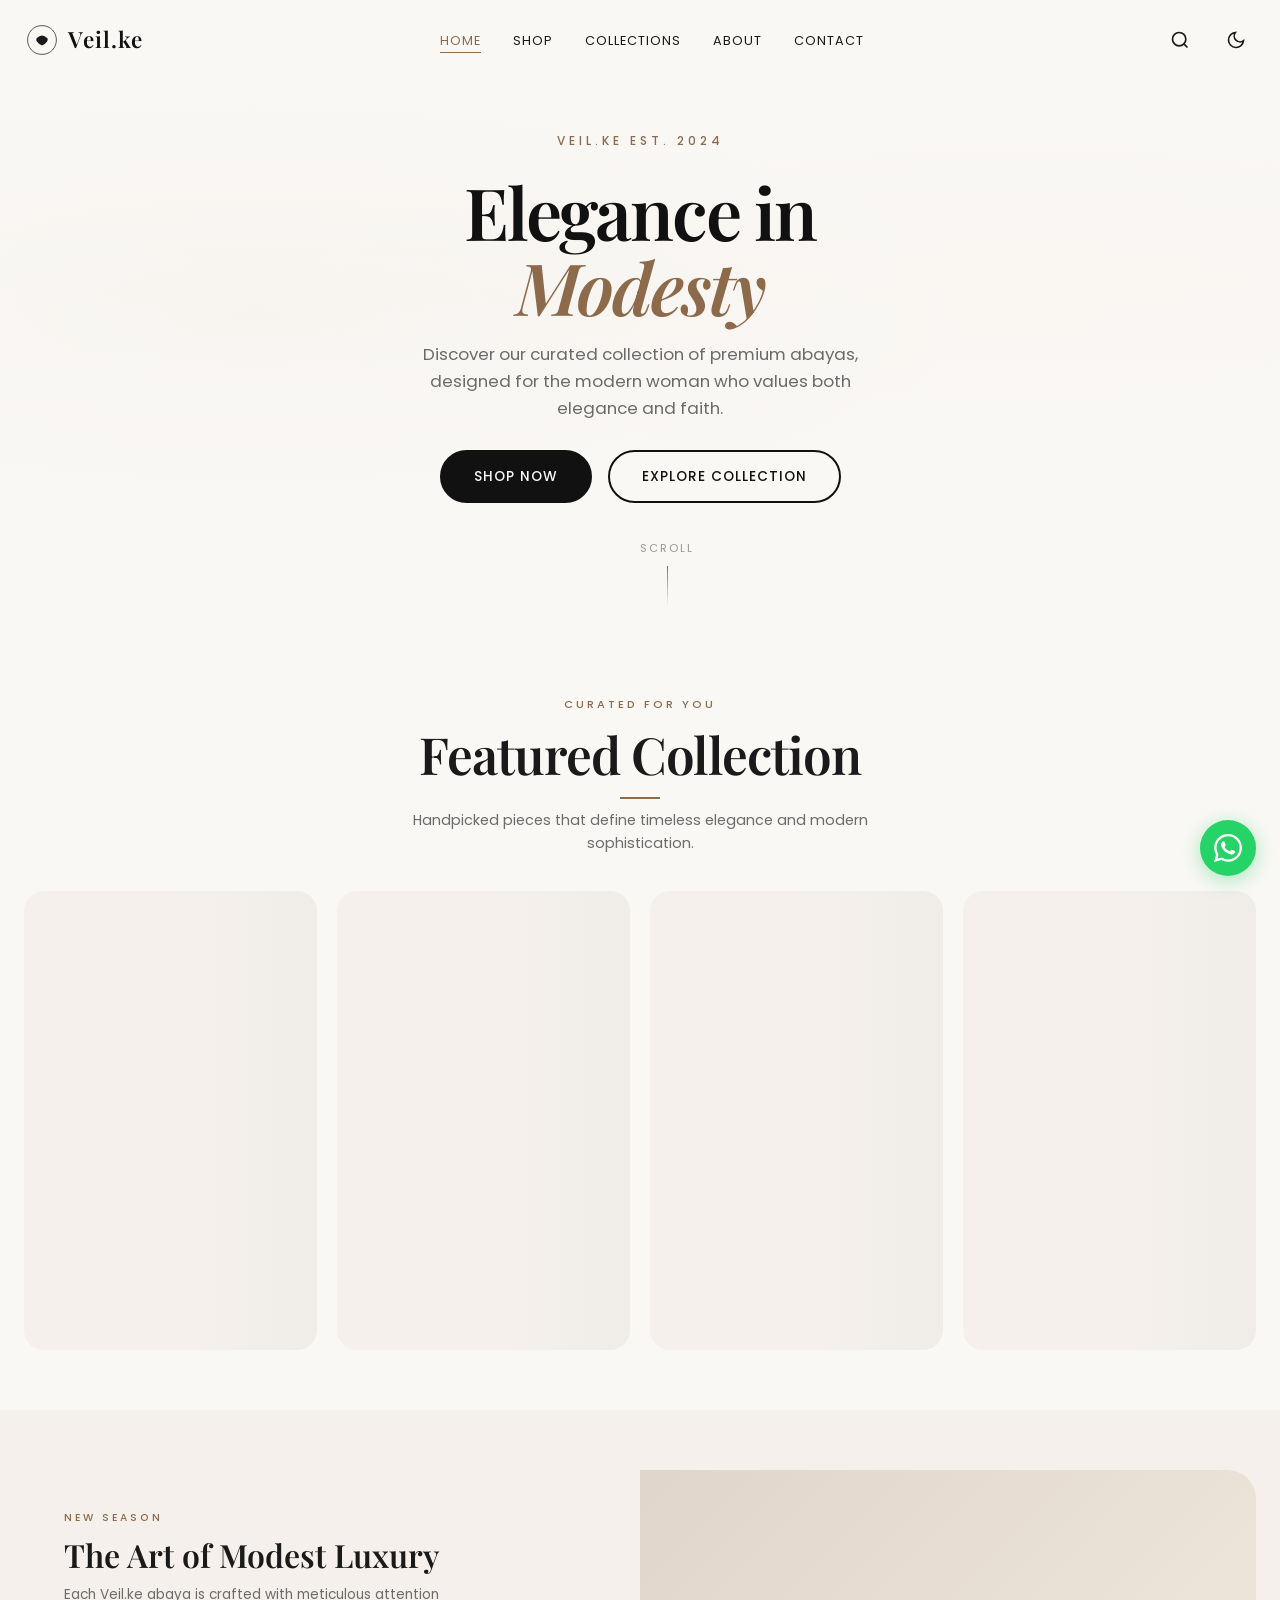
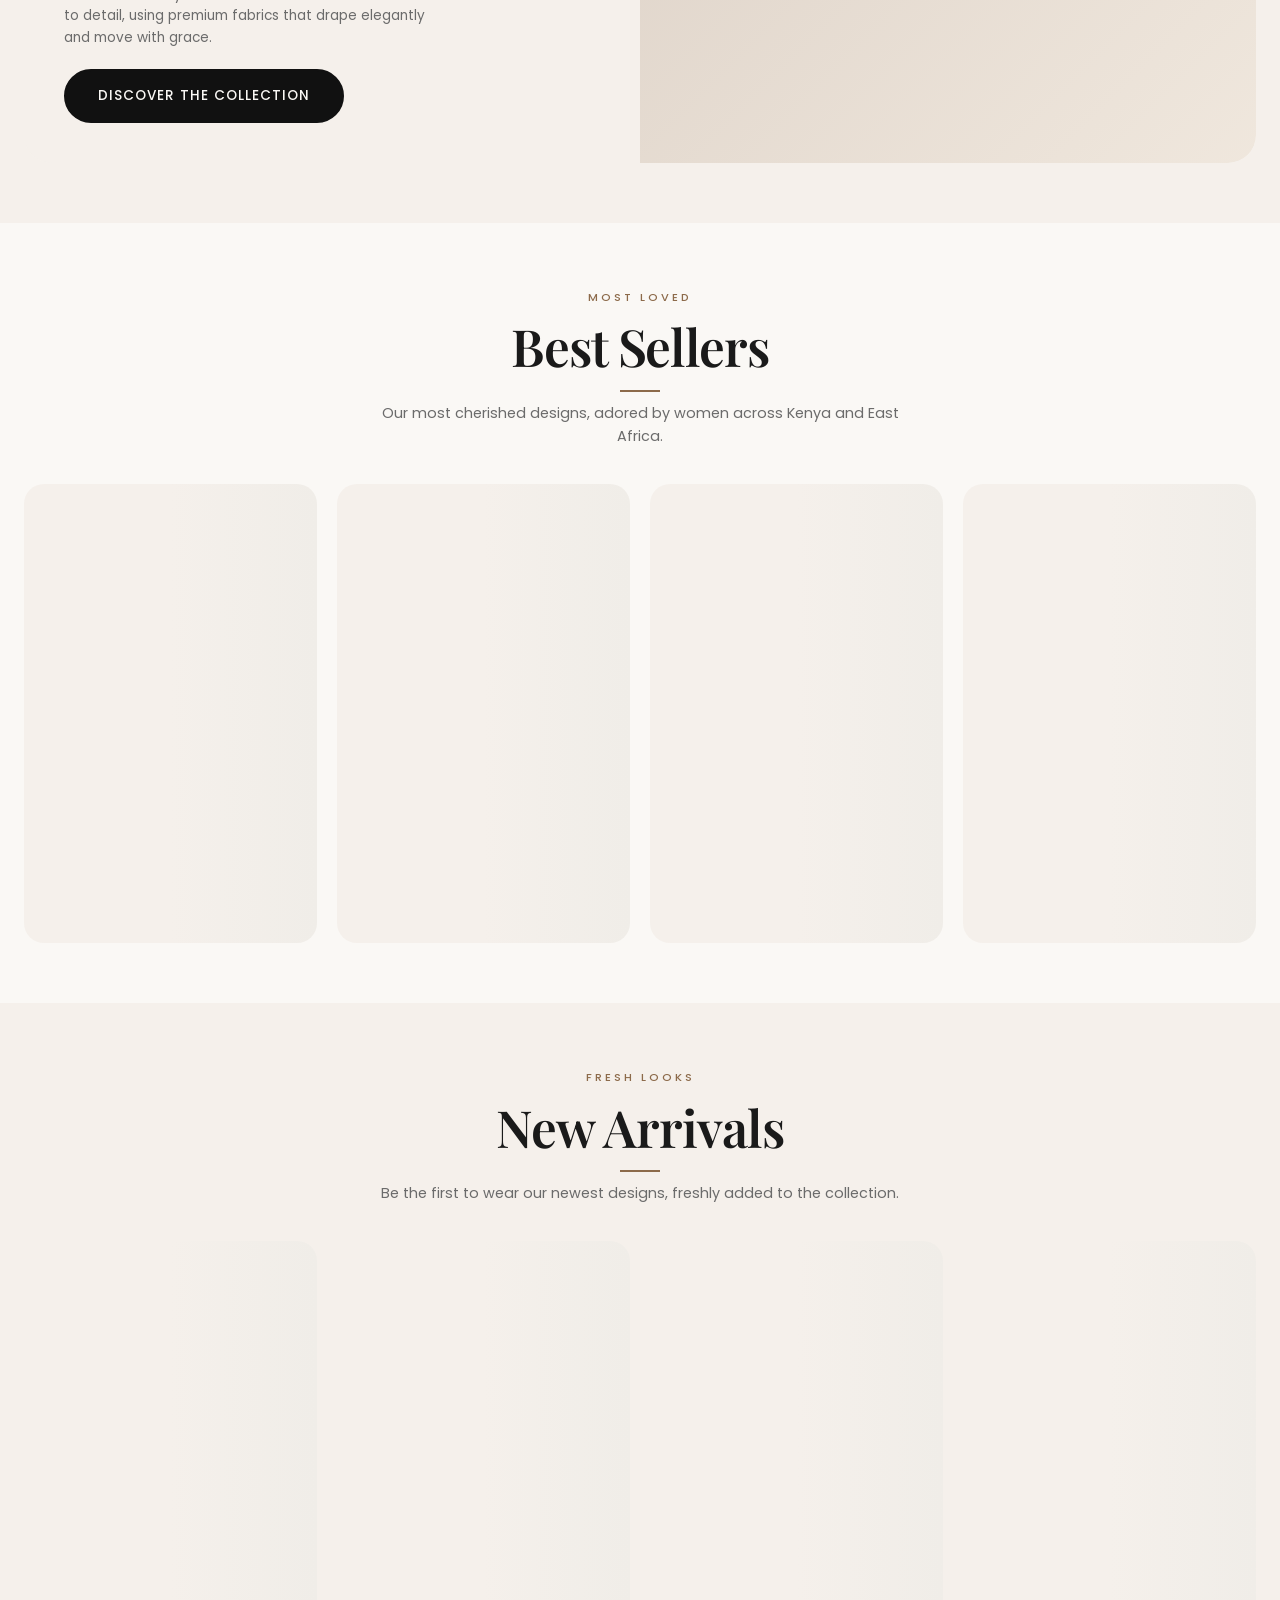
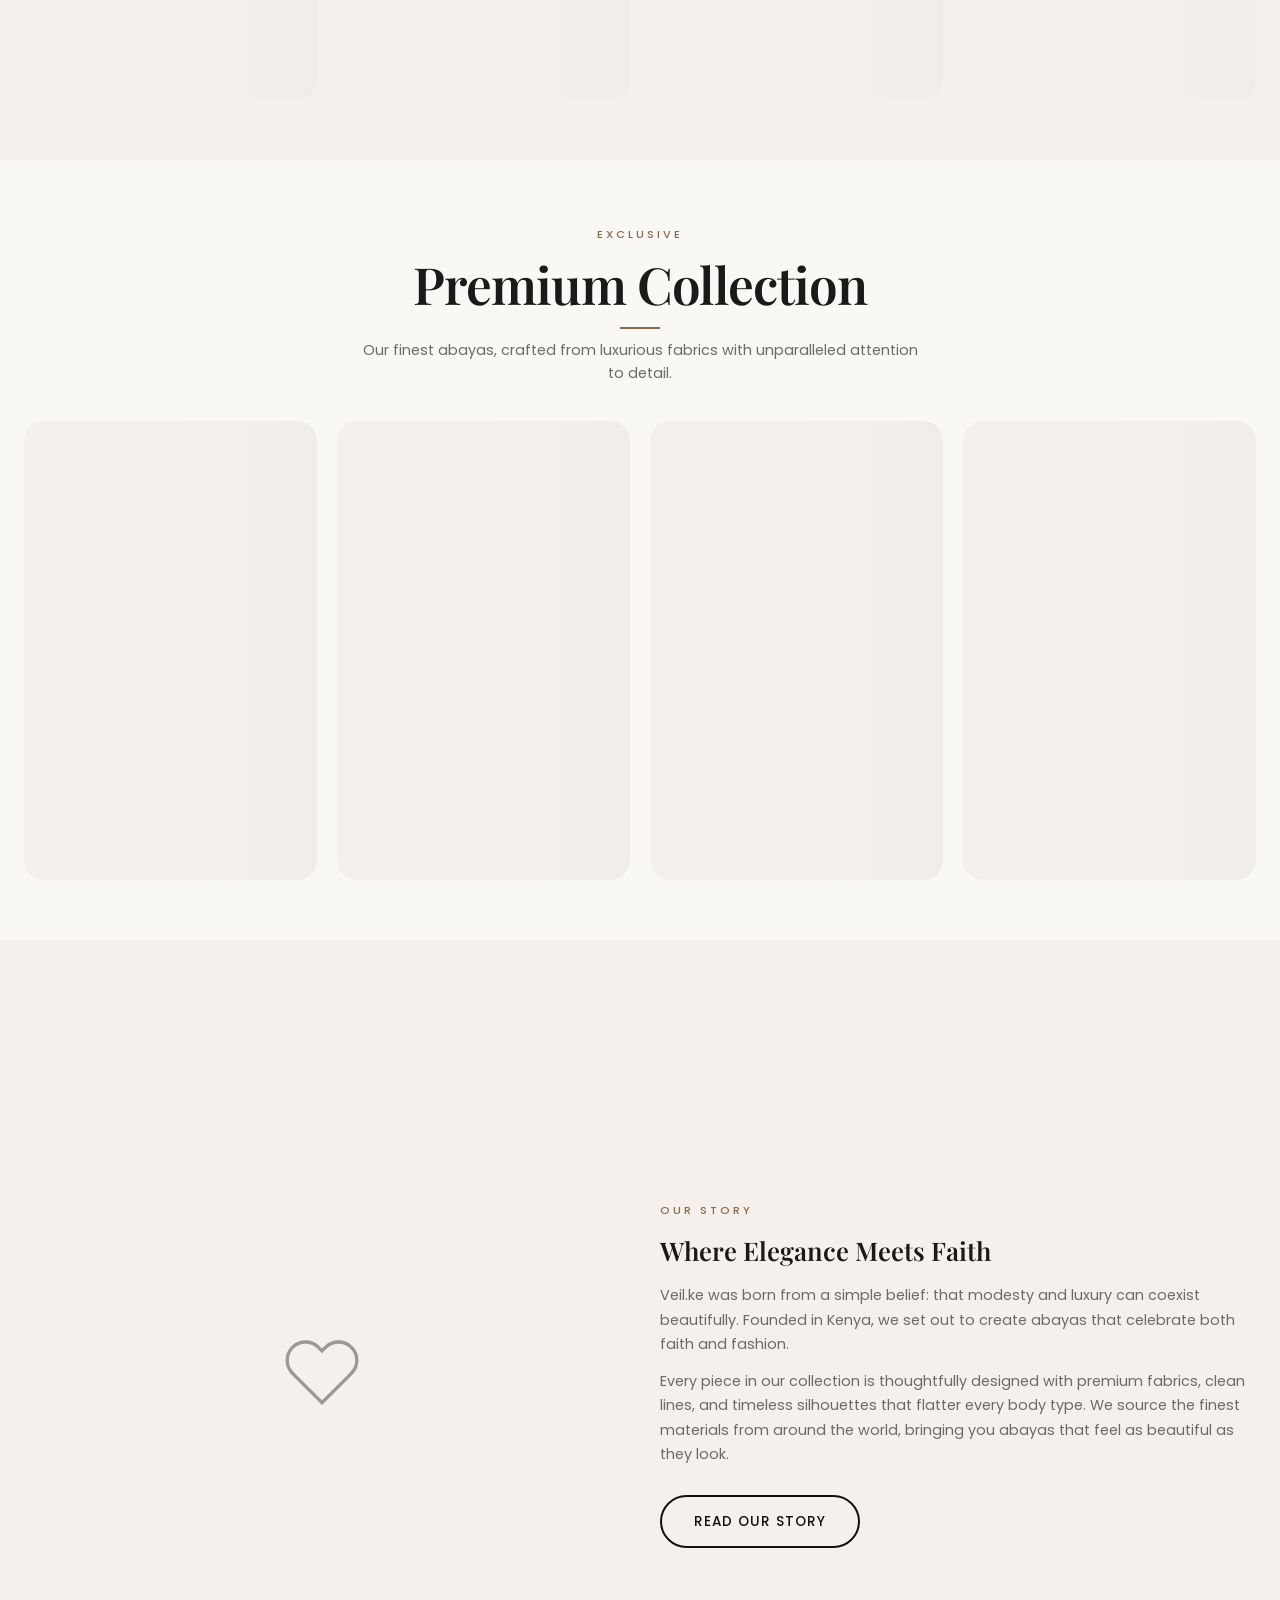
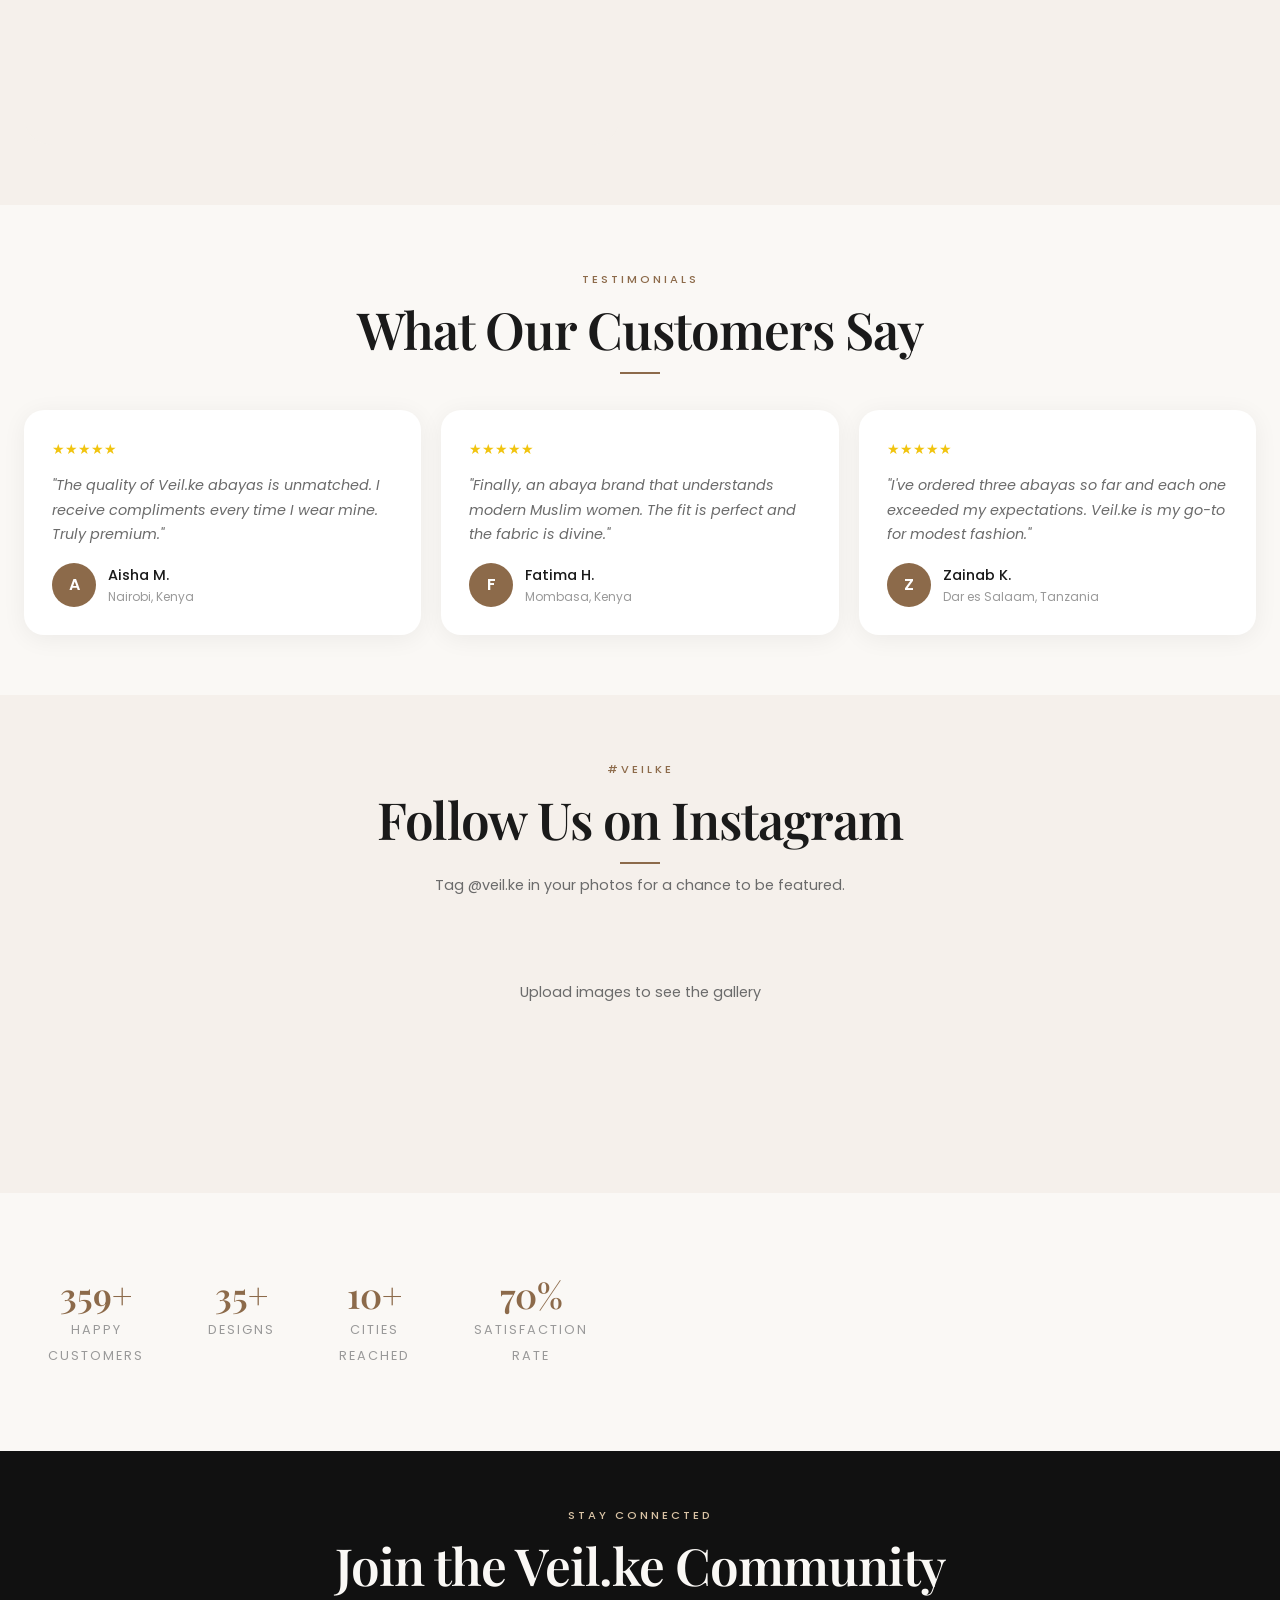
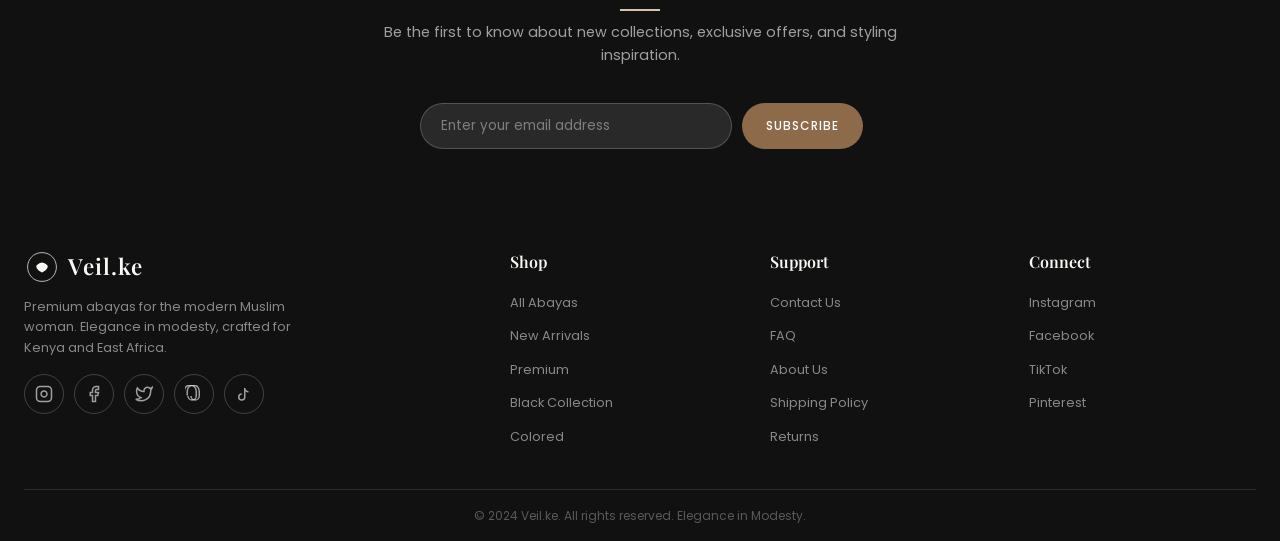
==== index.html @ 2eae3888 "Initial commit: Veil.ke premium abaya e-commerce site" ====
<!DOCTYPE html>
<html lang="en">
<head>
<meta charset="UTF-8">
<meta name="viewport" content="width=device-width, initial-scale=1.0">
<title>Veil.ke – Elegance in Modesty | Premium Abayas Kenya</title>
<meta name="description" content="Discover Veil.ke – luxury abayas crafted for the modern Muslim woman in Kenya and East Africa. Premium quality, elegant modesty.">
<meta name="robots" content="index, follow">
<link rel="canonical" href="https://thekingsmaker.org/veil.ke/">
<link rel="icon" type="image/svg+xml" href="favicon.svg">

<meta property="og:title" content="Veil.ke – Elegance in Modesty">
<meta property="og:description" content="Premium abayas for the modern Muslim woman. Discover luxury modest fashion in Kenya.">
<meta property="og:type" content="website">
<meta property="og:url" content="https://thekingsmaker.org/veil.ke/">
<meta property="og:image" content="https://thekingsmaker.org/veil.ke/assets/banners/og-image.jpg">

<meta name="twitter:card" content="summary_large_image">
<meta name="twitter:title" content="Veil.ke – Elegance in Modesty">
<meta name="twitter:description" content="Premium abayas for the modern Muslim woman in Kenya.">

<link rel="preconnect" href="https://fonts.googleapis.com">
<link rel="preconnect" href="https://fonts.gstatic.com" crossorigin>
<link href="https://fonts.googleapis.com/css2?family=Playfair+Display:ital,wght@0,400;0,600;0,700;1,400;1,600&family=Poppins:wght@300;400;500;600&display=swap" rel="stylesheet">
<link rel="stylesheet" href="css/style.css">
<link rel="stylesheet" href="css/animations.css">
<link rel="stylesheet" href="css/responsive.css">

<script type="application/ld+json">
{
    "@context": "https://schema.org",
    "@type": "Store",
    "name": "Veil.ke",
    "description": "Premium abaya store in Kenya. Elegant, modern modest fashion.",
    "url": "https://thekingsmaker.org/veil.ke/",
    "image": "https://thekingsmaker.org/veil.ke/assets/banners/og-image.jpg",
    "address": {
        "@type": "PostalAddress",
        "addressCountry": "KE"
    }
}
</script>
</head>
<body>

<nav class="navbar" id="navbar" role="navigation" aria-label="Main navigation">
    <div class="container">
        <a href="index.html" class="navbar-brand" aria-label="Veil.ke home">
            <svg width="36" height="36" viewBox="0 0 100 100" fill="none">
                <path d="M50 10 C25 10 10 30 10 50 C10 70 25 90 50 90 C75 90 90 70 90 50 C90 30 75 10 50 10Z" stroke="currentColor" stroke-width="2" fill="none"/>
                <path d="M35 45 Q50 30 65 45 Q70 55 50 65 Q30 55 35 45Z" fill="currentColor"/>
            </svg>
            <span class="navbar-brand-text">Veil.ke</span>
        </a>

        <ul class="nav-links" id="navMenu" role="menubar">
            <li role="none"><a href="index.html" class="nav-link active" role="menuitem">Home</a></li>
            <li role="none"><a href="shop.html" class="nav-link" role="menuitem">Shop</a></li>
            <li role="none"><a href="shop.html" class="nav-link" role="menuitem">Collections</a></li>
            <li role="none"><a href="about.html" class="nav-link" role="menuitem">About</a></li>
            <li role="none"><a href="contact.html" class="nav-link" role="menuitem">Contact</a></li>
        </ul>

        <div class="nav-actions">
            <div class="search-container">
                <button class="search-toggle-btn nav-action-btn" id="searchToggle" aria-label="Toggle search">
                    <svg width="20" height="20" viewBox="0 0 24 24" fill="none" stroke="currentColor" stroke-width="2">
                        <circle cx="11" cy="11" r="8"/><line x1="21" y1="21" x2="16.65" y2="16.65"/>
                    </svg>
                </button>
                <div class="search-input-wrapper" id="searchWrapper">
                    <input type="text" class="search-input" id="searchInput" placeholder="Search abayas..." aria-label="Search products" autocomplete="off">
                    <div class="search-results" id="searchResults" role="listbox"></div>
                </div>
            </div>
            <button class="nav-action-btn" id="darkModeToggle" aria-label="Toggle dark mode" aria-pressed="false">
                <svg width="20" height="20" viewBox="0 0 24 24" fill="none" stroke="currentColor" stroke-width="2">
                    <path d="M21 12.79A9 9 0 1 1 11.21 3 7 7 0 0 0 21 12.79z"/>
                </svg>
            </button>
            <button class="mobile-menu-toggle" id="mobileMenuToggle" aria-label="Toggle menu" aria-expanded="false">
                <span></span><span></span><span></span>
            </button>
        </div>
    </div>
</nav>

<main>
    <section class="hero" aria-label="Hero banner">
        <div class="hero-bg">
            <div class="hero-pattern"></div>
            <div style="position:absolute;inset:0;background:linear-gradient(180deg,transparent 0%,var(--bg) 100%);"></div>
        </div>
        <div class="hero-content">
            <span class="hero-tag">Veil.ke Est. 2024</span>
            <h1 class="hero-title">
                Elegance in<br>
                <span class="highlight">Modesty</span>
            </h1>
            <p class="hero-subtitle">Discover our curated collection of premium abayas, designed for the modern woman who values both elegance and faith.</p>
            <div class="hero-actions">
                <a href="shop.html" class="btn btn-primary">Shop Now</a>
                <a href="shop.html" class="btn btn-outline">Explore Collection</a>
            </div>
        </div>
        <div class="hero-scroll">
            <a href="#featured" aria-label="Scroll to featured collection">
                <span>Scroll</span>
                <div class="scroll-line"></div>
            </a>
        </div>
    </section>

    <section class="section" id="featured" aria-label="Featured collection">
        <div class="container">
            <div class="section-header fade-up">
                <span class="section-tag">Curated for You</span>
                <h2 class="section-title">Featured Collection</h2>
                <div class="section-divider"></div>
                <p class="section-subtitle">Handpicked pieces that define timeless elegance and modern sophistication.</p>
            </div>
            <div class="product-grid count-4 stagger-children" id="featuredProducts">
                <div class="skeleton skeleton-card"><div class="skeleton-image"></div><div class="skeleton-text"></div><div class="skeleton-text short"></div></div>
                <div class="skeleton skeleton-card"><div class="skeleton-image"></div><div class="skeleton-text"></div><div class="skeleton-text short"></div></div>
                <div class="skeleton skeleton-card"><div class="skeleton-image"></div><div class="skeleton-text"></div><div class="skeleton-text short"></div></div>
                <div class="skeleton skeleton-card"><div class="skeleton-image"></div><div class="skeleton-text"></div><div class="skeleton-text short"></div></div>
            </div>
        </div>
    </section>

    <section class="section" style="background:var(--bg-alt)" aria-label="Featured banner">
        <div class="container">
            <div class="featured-banner fade-up">
                <div class="featured-banner-content">
                    <span class="featured-banner-tag">New Season</span>
                    <h2 class="featured-banner-title">The Art of Modest Luxury</h2>
                    <p class="featured-banner-text">Each Veil.ke abaya is crafted with meticulous attention to detail, using premium fabrics that drape elegantly and move with grace.</p>
                    <a href="shop.html" class="btn btn-primary">Discover the Collection</a>
                </div>
                <div class="featured-banner-image" style="background:linear-gradient(135deg,var(--secondary),var(--accent));opacity:0.2;width:50%;height:100%;position:absolute;right:0;top:0;border-radius:0 var(--radius-xl) var(--radius-xl) 0;"></div>
            </div>
        </div>
    </section>

    <section class="section" aria-label="Best sellers">
        <div class="container">
            <div class="section-header fade-up">
                <span class="section-tag">Most Loved</span>
                <h2 class="section-title">Best Sellers</h2>
                <div class="section-divider"></div>
                <p class="section-subtitle">Our most cherished designs, adored by women across Kenya and East Africa.</p>
            </div>
            <div class="product-grid count-4 stagger-children" id="bestSellers">
                <div class="skeleton skeleton-card"><div class="skeleton-image"></div><div class="skeleton-text"></div><div class="skeleton-text short"></div></div>
                <div class="skeleton skeleton-card"><div class="skeleton-image"></div><div class="skeleton-text"></div><div class="skeleton-text short"></div></div>
                <div class="skeleton skeleton-card"><div class="skeleton-image"></div><div class="skeleton-text"></div><div class="skeleton-text short"></div></div>
                <div class="skeleton skeleton-card"><div class="skeleton-image"></div><div class="skeleton-text"></div><div class="skeleton-text short"></div></div>
            </div>
        </div>
    </section>

    <section class="section" style="background:var(--bg-alt)" aria-label="New arrivals">
        <div class="container">
            <div class="section-header fade-up">
                <span class="section-tag">Fresh Looks</span>
                <h2 class="section-title">New Arrivals</h2>
                <div class="section-divider"></div>
                <p class="section-subtitle">Be the first to wear our newest designs, freshly added to the collection.</p>
            </div>
            <div class="product-grid count-4 stagger-children" id="newArrivals">
                <div class="skeleton skeleton-card"><div class="skeleton-image"></div><div class="skeleton-text"></div><div class="skeleton-text short"></div></div>
                <div class="skeleton skeleton-card"><div class="skeleton-image"></div><div class="skeleton-text"></div><div class="skeleton-text short"></div></div>
                <div class="skeleton skeleton-card"><div class="skeleton-image"></div><div class="skeleton-text"></div><div class="skeleton-text short"></div></div>
                <div class="skeleton skeleton-card"><div class="skeleton-image"></div><div class="skeleton-text"></div><div class="skeleton-text short"></div></div>
            </div>
        </div>
    </section>

    <section class="section" aria-label="Premium collection">
        <div class="container">
            <div class="section-header fade-up">
                <span class="section-tag">Exclusive</span>
                <h2 class="section-title">Premium Collection</h2>
                <div class="section-divider"></div>
                <p class="section-subtitle">Our finest abayas, crafted from luxurious fabrics with unparalleled attention to detail.</p>
            </div>
            <div class="product-grid count-4 stagger-children" id="premiumCollection">
                <div class="skeleton skeleton-card"><div class="skeleton-image"></div><div class="skeleton-text"></div><div class="skeleton-text short"></div></div>
                <div class="skeleton skeleton-card"><div class="skeleton-image"></div><div class="skeleton-text"></div><div class="skeleton-text short"></div></div>
                <div class="skeleton skeleton-card"><div class="skeleton-image"></div><div class="skeleton-text"></div><div class="skeleton-text short"></div></div>
                <div class="skeleton skeleton-card"><div class="skeleton-image"></div><div class="skeleton-text"></div><div class="skeleton-text short"></div></div>
            </div>
        </div>
    </section>

    <section class="section" style="background:var(--bg-alt)" aria-label="About Veil.ke">
        <div class="container">
            <div class="about-content">
                <div class="about-image fade-up">
                    <svg width="80" height="80" viewBox="0 0 24 24" fill="none" stroke="currentColor" stroke-width="1">
                        <path d="M20.84 4.61a5.5 5.5 0 0 0-7.78 0L12 5.67l-1.06-1.06a5.5 5.5 0 0 0-7.78 7.78l1.06 1.06L12 21.23l7.78-7.78 1.06-1.06a5.5 5.5 0 0 0 0-7.78z"/>
                    </svg>
                </div>
                <div class="about-text fade-up">
                    <span class="section-tag">Our Story</span>
                    <h2>Where Elegance Meets Faith</h2>
                    <p>Veil.ke was born from a simple belief: that modesty and luxury can coexist beautifully. Founded in Kenya, we set out to create abayas that celebrate both faith and fashion.</p>
                    <p>Every piece in our collection is thoughtfully designed with premium fabrics, clean lines, and timeless silhouettes that flatter every body type. We source the finest materials from around the world, bringing you abayas that feel as beautiful as they look.</p>
                    <a href="about.html" class="btn btn-outline" style="margin-top:16px">Read Our Story</a>
                </div>
            </div>
        </div>
    </section>

    <section class="section" aria-label="Customer reviews">
        <div class="container">
            <div class="section-header fade-up">
                <span class="section-tag">Testimonials</span>
                <h2 class="section-title">What Our Customers Say</h2>
                <div class="section-divider"></div>
            </div>
            <div class="testimonials-grid stagger-children">
                <div class="testimonial-card">
                    <div class="testimonial-stars">★★★★★</div>
                    <p class="testimonial-text">"The quality of Veil.ke abayas is unmatched. I receive compliments every time I wear mine. Truly premium."</p>
                    <div class="testimonial-author">
                        <div class="testimonial-avatar">A</div>
                        <div>
                            <div class="testimonial-name">Aisha M.</div>
                            <div class="testimonial-role">Nairobi, Kenya</div>
                        </div>
                    </div>
                </div>
                <div class="testimonial-card">
                    <div class="testimonial-stars">★★★★★</div>
                    <p class="testimonial-text">"Finally, an abaya brand that understands modern Muslim women. The fit is perfect and the fabric is divine."</p>
                    <div class="testimonial-author">
                        <div class="testimonial-avatar">F</div>
                        <div>
                            <div class="testimonial-name">Fatima H.</div>
                            <div class="testimonial-role">Mombasa, Kenya</div>
                        </div>
                    </div>
                </div>
                <div class="testimonial-card">
                    <div class="testimonial-stars">★★★★★</div>
                    <p class="testimonial-text">"I've ordered three abayas so far and each one exceeded my expectations. Veil.ke is my go-to for modest fashion."</p>
                    <div class="testimonial-author">
                        <div class="testimonial-avatar">Z</div>
                        <div>
                            <div class="testimonial-name">Zainab K.</div>
                            <div class="testimonial-role">Dar es Salaam, Tanzania</div>
                        </div>
                    </div>
                </div>
            </div>
        </div>
    </section>

    <section class="section" style="background:var(--bg-alt)" aria-label="Instagram gallery">
        <div class="container">
            <div class="section-header fade-up">
                <span class="section-tag">#VeilKe</span>
                <h2 class="section-title">Follow Us on Instagram</h2>
                <div class="section-divider"></div>
                <p class="section-subtitle">Tag @veil.ke in your photos for a chance to be featured.</p>
            </div>
            <div class="gallery-grid fade-up" id="galleryGrid">
                <div class="skeleton" style="grid-column:span 2;grid-row:span 2;height:100%;min-height:200px"></div>
                <div class="skeleton" style="height:100%;min-height:200px"></div>
                <div class="skeleton" style="height:100%;min-height:200px"></div>
                <div class="skeleton" style="grid-row:span 2;height:100%;min-height:200px"></div>
                <div class="skeleton" style="height:100%;min-height:200px"></div>
                <div class="skeleton" style="grid-column:span 2;height:100%;min-height:200px"></div>
            </div>
        </div>
    </section>

    <section class="section counters-grid" style="padding:60px 0;background:var(--bg)" aria-label="Brand statistics">
        <div class="container counters-grid">
            <div class="counter-item fade-up">
                <span class="counter-number count-up" data-target="500" data-suffix="+">0</span>
                <span class="counter-label">Happy Customers</span>
            </div>
            <div class="counter-item fade-up">
                <span class="counter-number count-up" data-target="50" data-suffix="+">0</span>
                <span class="counter-label">Designs</span>
            </div>
            <div class="counter-item fade-up">
                <span class="counter-number count-up" data-target="15" data-suffix="+">0</span>
                <span class="counter-label">Cities Reached</span>
            </div>
            <div class="counter-item fade-up">
                <span class="counter-number count-up" data-target="98" data-suffix="%">0</span>
                <span class="counter-label">Satisfaction Rate</span>
            </div>
        </div>
    </section>

    <section class="newsletter-section" aria-label="Newsletter signup">
        <div class="container">
            <div class="section-header fade-up">
                <span class="section-tag" style="color:var(--accent)">Stay Connected</span>
                <h2 class="section-title">Join the Veil.ke Community</h2>
                <div class="section-divider" style="background:var(--accent)"></div>
                <p class="section-subtitle">Be the first to know about new collections, exclusive offers, and styling inspiration.</p>
            </div>
            <form class="newsletter-form fade-up" id="newsletterForm" novalidate>
                <input type="email" placeholder="Enter your email address" aria-label="Email address" required>
                <button type="submit">Subscribe</button>
            </form>
        </div>
    </section>
</main>

<footer class="footer" role="contentinfo">
    <div class="container">
        <div class="footer-grid">
            <div>
                <a href="index.html" class="navbar-brand" aria-label="Veil.ke home">
                    <svg width="36" height="36" viewBox="0 0 100 100" fill="none">
                        <path d="M50 10 C25 10 10 30 10 50 C10 70 25 90 50 90 C75 90 90 70 90 50 C90 30 75 10 50 10Z" stroke="currentColor" stroke-width="2" fill="none"/>
                        <path d="M35 45 Q50 30 65 45 Q70 55 50 65 Q30 55 35 45Z" fill="currentColor"/>
                    </svg>
                    <span class="navbar-brand-text" style="color:var(--bg)">Veil.ke</span>
                </a>
                <p class="footer-brand-description">Premium abayas for the modern Muslim woman. Elegance in modesty, crafted for Kenya and East Africa.</p>
                <div class="footer-social">
                    <a href="https://www.instagram.com/Veil.ke" target="_blank" rel="noopener noreferrer" aria-label="Instagram">
                        <svg width="18" height="18" viewBox="0 0 24 24" fill="none" stroke="currentColor" stroke-width="2"><rect x="2" y="2" width="20" height="20" rx="5" ry="5"/><path d="M16 11.37A4 4 0 1 1 12.63 8 4 4 0 0 1 16 11.37z"/><line x1="17.5" y1="6.5" x2="17.51" y2="6.5"/></svg>
                    </a>
                    <a href="https://facebook.com/veil.ke" target="_blank" rel="noopener noreferrer" aria-label="Facebook">
                        <svg width="18" height="18" viewBox="0 0 24 24" fill="none" stroke="currentColor" stroke-width="2"><path d="M18 2h-3a5 5 0 0 0-5 5v3H7v4h3v8h4v-8h3l1-4h-4V7a1 1 0 0 1 1-1h3z"/></svg>
                    </a>
                    <a href="https://twitter.com/veil.ke" target="_blank" rel="noopener noreferrer" aria-label="Twitter">
                        <svg width="18" height="18" viewBox="0 0 24 24" fill="none" stroke="currentColor" stroke-width="2"><path d="M23 3a10.9 10.9 0 0 1-3.14 1.53 4.48 4.48 0 0 0-7.86 3v1A10.66 10.66 0 0 1 3 4s-4 9 5 13a11.64 11.64 0 0 1-7 2c9 5 20 0 20-11.5a4.5 4.5 0 0 0-.08-.83A7.72 7.72 0 0 0 23 3z"/></svg>
                    </a>
                    <a href="https://pinterest.com/veil.ke" target="_blank" rel="noopener noreferrer" aria-label="Pinterest">
                        <svg width="18" height="18" viewBox="0 0 24 24" fill="none" stroke="currentColor" stroke-width="2"><path d="M8 14.5A5.5 5.5 0 0 0 13.5 20a5.5 5.5 0 0 0 5.5-5.5V8a8 8 0 0 0-16 0v6"/><path d="M4 14.5A5.5 5.5 0 0 0 9.5 20a5.5 5.5 0 0 0 5.5-5.5V8a8 8 0 0 0-16 0v6"/></svg>
                    </a>
                    <a href="https://www.tiktok.com/@veil.ke" target="_blank" rel="noopener noreferrer" aria-label="TikTok">
                        <svg width="18" height="18" viewBox="0 0 24 24" fill="none" stroke="currentColor" stroke-width="2"><path d="M9 12a4 4 0 1 0 4 4V4a5 5 0 0 0 5 5"/></svg>
                    </a>
                </div>
            </div>
            <div>
                <h4 class="footer-heading">Shop</h4>
                <ul class="footer-links">
                    <li><a href="shop.html">All Abayas</a></li>
                    <li><a href="shop.html?category=new">New Arrivals</a></li>
                    <li><a href="shop.html?category=premium">Premium</a></li>
                    <li><a href="shop.html?category=black">Black Collection</a></li>
                    <li><a href="shop.html?category=colored">Colored</a></li>
                </ul>
            </div>
            <div>
                <h4 class="footer-heading">Support</h4>
                <ul class="footer-links">
                    <li><a href="contact.html">Contact Us</a></li>
                    <li><a href="faq.html">FAQ</a></li>
                    <li><a href="about.html">About Us</a></li>
                    <li><a href="#">Shipping Policy</a></li>
                    <li><a href="#">Returns</a></li>
                </ul>
            </div>
            <div>
                <h4 class="footer-heading">Connect</h4>
                <ul class="footer-links">
                    <li><a href="https://www.instagram.com/Veil.ke" target="_blank" rel="noopener noreferrer">Instagram</a></li>
                    <li><a href="https://facebook.com/veil.ke" target="_blank" rel="noopener noreferrer">Facebook</a></li>
                    <li><a href="https://www.tiktok.com/@veil.ke" target="_blank" rel="noopener noreferrer">TikTok</a></li>
                    <li><a href="https://pinterest.com/veil.ke" target="_blank" rel="noopener noreferrer">Pinterest</a></li>
                </ul>
            </div>
        </div>
        <div class="footer-bottom">
            <p>&copy; 2024 Veil.ke. All rights reserved. Elegance in Modesty.</p>
        </div>
    </div>
</footer>

<button class="scroll-to-top" id="scrollToTop" aria-label="Scroll to top">
    <svg class="scroll-progress-ring" width="48" height="48" viewBox="0 0 48 48">
        <circle cx="24" cy="24" r="18" stroke-dasharray="113.1" stroke-dashoffset="0"/>
    </svg>
    <svg width="20" height="20" viewBox="0 0 24 24" fill="none" stroke="currentColor" stroke-width="2">
        <polyline points="18 15 12 9 6 15"/>
    </svg>
</button>

<button class="whatsapp-btn" id="whatsappBtn" aria-label="Order via WhatsApp">
    <svg width="28" height="28" viewBox="0 0 24 24" fill="currentColor">
        <path d="M17.472 14.382c-.297-.149-1.758-.867-2.03-.967-.273-.099-.471-.148-.67.15-.197.297-.767.966-.94 1.164-.173.199-.347.223-.644.075-.297-.15-1.255-.463-2.39-1.475-.883-.788-1.48-1.761-1.653-2.059-.173-.297-.018-.458.13-.606.134-.133.298-.347.446-.52.149-.174.198-.298.298-.497.099-.198.05-.371-.025-.52-.075-.149-.669-1.612-.916-2.207-.242-.579-.487-.5-.669-.51-.173-.008-.371-.01-.57-.01-.198 0-.52.074-.792.372-.272.297-1.04 1.016-1.04 2.479 0 1.462 1.065 2.875 1.213 3.074.149.198 2.096 3.2 5.077 4.487.709.306 1.262.489 1.694.625.712.227 1.36.195 1.871.118.571-.085 1.758-.719 2.006-1.413.248-.694.248-1.289.173-1.413-.074-.124-.272-.198-.57-.347m-5.421 7.403h-.004a9.87 9.87 0 01-5.031-1.378l-.361-.214-3.741.982.998-3.648-.235-.374a9.86 9.86 0 01-1.51-5.26c.001-5.45 4.436-9.884 9.888-9.884 2.64 0 5.122 1.03 6.988 2.898a9.825 9.825 0 012.893 6.994c-.003 5.45-4.437 9.884-9.885 9.884m8.413-18.297A11.815 11.815 0 0012.05 0C5.495 0 .16 5.335.157 11.892c0 2.096.547 4.142 1.588 5.945L.057 24l6.305-1.654a11.882 11.882 0 005.683 1.448h.005c6.554 0 11.89-5.335 11.893-11.893a11.821 11.821 0 00-3.48-8.413z"/>
    </svg>
</button>

<div class="quick-view-overlay" id="quickViewOverlay"></div>
<div class="quick-view-modal" id="quickViewModal" role="dialog" aria-label="Product quick view"></div>
<div class="search-overlay" id="searchOverlay"></div>

<script src="js/config.js"></script>
<script src="js/github.js"></script>
<script src="js/products.js"></script>
<script src="js/search.js"></script>
<script src="js/gallery.js"></script>
<script src="js/app.js"></script>
</body>
</html>
---- css/style.css ----
:root {
    --primary: #111111;
    --secondary: #8C6A4A;
    --accent: #D9C3A5;
    --bg: #FAF8F5;
    --bg-alt: #F5F0EB;
    --card-bg: #FFFFFF;
    --text: #1A1A1A;
    --text-light: #6B6B6B;
    --text-muted: #999999;
    --border: #E8E3DE;
    --border-light: #F0EDE8;
    --shadow: 0 4px 24px rgba(0,0,0,0.06);
    --shadow-lg: 0 12px 48px rgba(0,0,0,0.1);
    --shadow-xl: 0 24px 80px rgba(0,0,0,0.12);
    --radius: 12px;
    --radius-lg: 20px;
    --radius-xl: 28px;
    --font-display: 'Playfair Display', Georgia, serif;
    --font-body: 'Poppins', -apple-system, BlinkMacSystemFont, sans-serif;
    --transition: 0.3s cubic-bezier(0.25, 0.46, 0.45, 0.94);
    --transition-slow: 0.6s cubic-bezier(0.25, 0.46, 0.45, 0.94);
    --container: 1280px;
    --header-height: 80px;
    --z-nav: 1000;
    --z-overlay: 1100;
    --z-modal: 1200;
    --z-loader: 9999;
}

[data-theme="dark"] {
    --primary: #F5F0EB;
    --secondary: #D9C3A5;
    --accent: #8C6A4A;
    --bg: #0F0F0F;
    --bg-alt: #1A1A1A;
    --card-bg: #1E1E1E;
    --text: #F0EDE8;
    --text-light: #A8A29E;
    --text-muted: #6B6B6B;
    --border: #2A2A2A;
    --border-light: #222222;
    --shadow: 0 4px 24px rgba(0,0,0,0.3);
    --shadow-lg: 0 12px 48px rgba(0,0,0,0.4);
    --shadow-xl: 0 24px 80px rgba(0,0,0,0.5);
}

*, *::before, *::after {
    margin: 0;
    padding: 0;
    box-sizing: border-box;
}

html {
    scroll-behavior: smooth;
    -webkit-text-size-adjust: 100%;
}

body {
    font-family: var(--font-body);
    background: var(--bg);
    color: var(--text);
    line-height: 1.6;
    overflow-x: hidden;
    -webkit-font-smoothing: antialiased;
    -moz-osx-font-smoothing: grayscale;
    transition: background 0.3s ease, color 0.3s ease;
}

img {
    max-width: 100%;
    height: auto;
    display: block;
}

a {
    color: inherit;
    text-decoration: none;
}

button {
    cursor: pointer;
    border: none;
    background: none;
    font-family: inherit;
    font-size: inherit;
    color: inherit;
}

input, textarea {
    font-family: inherit;
    font-size: inherit;
    color: inherit;
}

ul { list-style: none; }

.container {
    max-width: var(--container);
    margin: 0 auto;
    padding: 0 24px;
}

.container-wide {
    max-width: 1440px;
    margin: 0 auto;
    padding: 0 24px;
}

.section {
    padding: 60px 0;
}

.section-header {
    text-align: center;
    margin-bottom: 36px;
}

.section-tag {
    display: inline-block;
    font-family: var(--font-body);
    font-size: 0.7rem;
    font-weight: 500;
    letter-spacing: 3px;
    text-transform: uppercase;
    color: var(--secondary);
    margin-bottom: 10px;
}

.section-title {
    font-family: var(--font-display);
    font-size: clamp(2rem, 4vw, 3.2rem);
    font-weight: 600;
    color: var(--text);
    line-height: 1.2;
    letter-spacing: -0.02em;
}

.section-subtitle {
    font-size: 0.9rem;
    color: var(--text-light);
    max-width: 560px;
    margin: 10px auto 0;
    line-height: 1.6;
}

.section-divider {
    width: 40px;
    height: 2px;
    background: var(--secondary);
    margin: 12px auto 0;
}

.btn {
    display: inline-flex;
    align-items: center;
    gap: 10px;
    padding: 14px 32px;
    font-family: var(--font-body);
    font-size: 0.85rem;
    font-weight: 500;
    letter-spacing: 1px;
    text-transform: uppercase;
    border-radius: 50px;
    transition: var(--transition);
    position: relative;
    overflow: hidden;
}

.btn::after {
    content: '';
    position: absolute;
    inset: 0;
    background: rgba(255,255,255,0.15);
    transform: translateX(-100%);
    transition: transform 0.4s;
}

.btn:hover::after {
    transform: translateX(0);
}

.btn-primary {
    background: var(--primary);
    color: var(--bg);
    border: 2px solid var(--primary);
}

.btn-primary:hover {
    background: var(--secondary);
    border-color: var(--secondary);
    transform: translateY(-2px);
    box-shadow: 0 8px 24px rgba(140,106,74,0.3);
}

.btn-primary:active {
    transform: translateY(0) scale(0.98);
}

.btn-outline {
    background: transparent;
    color: var(--primary);
    border: 2px solid var(--primary);
}

.btn-outline:hover {
    background: var(--primary);
    color: var(--bg);
    transform: translateY(-2px);
}

.btn-outline:active {
    transform: translateY(0) scale(0.98);
}

.btn-secondary {
    background: var(--secondary);
    color: #fff;
    border: 2px solid var(--secondary);
}

.btn-secondary:hover {
    background: transparent;
    color: var(--secondary);
    transform: translateY(-2px);
}

.btn-secondary:active {
    transform: translateY(0) scale(0.98);
}

.wishlist-toggle-btn.active svg {
    fill: currentColor;
}

.wishlist-toggle-btn.active {
    color: #e74c3c;
}

.share-btn {
    cursor: pointer;
}

/* Loading Screen */
.loader {
    position: fixed;
    inset: 0;
    background: var(--bg);
    display: flex;
    align-items: center;
    justify-content: center;
    z-index: var(--z-loader);
    transition: opacity 0.5s ease, visibility 0.5s ease;
}

.loader-hidden {
    opacity: 0;
    visibility: hidden;
}

.loader-content {
    text-align: center;
}

.loader-logo {
    margin-bottom: 24px;
}

.loader-ring {
    stroke-dasharray: 251;
    stroke-dashoffset: 251;
    animation: drawRing 2s ease forwards;
}

.loader-diamond {
    opacity: 0;
    animation: fadeInDiamond 1s ease 0.8s forwards;
}

.loader-text {
    font-family: var(--font-display);
    font-size: 2rem;
    color: var(--primary);
    letter-spacing: 4px;
    margin-bottom: 8px;
}

.loader-sub {
    font-size: 0.8rem;
    color: var(--secondary);
    letter-spacing: 3px;
    text-transform: uppercase;
    margin-bottom: 32px;
}

.loader-bar {
    width: 200px;
    height: 2px;
    background: var(--border);
    margin: 0 auto;
    border-radius: 2px;
    overflow: hidden;
}

.loader-bar-fill {
    width: 100%;
    height: 100%;
    background: var(--secondary);
    transform: translateX(-100%);
    animation: loadBar 1.5s ease 0.3s forwards;
}

/* Navigation */
.navbar {
    position: fixed;
    top: 0;
    left: 0;
    right: 0;
    height: var(--header-height);
    z-index: var(--z-nav);
    transition: var(--transition);
    background: transparent;
}

.navbar.scrolled {
    background: rgba(250, 248, 245, 0.85);
    backdrop-filter: blur(20px);
    -webkit-backdrop-filter: blur(20px);
    border-bottom: 1px solid var(--border-light);
}

[data-theme="dark"] .navbar.scrolled {
    background: rgba(15, 15, 15, 0.85);
}

.navbar .container {
    display: flex;
    align-items: center;
    justify-content: space-between;
    height: 100%;
}

.navbar-brand {
    display: flex;
    align-items: center;
    gap: 8px;
}

.navbar-brand svg {
    width: 36px;
    height: 36px;
}

.navbar-brand-text {
    font-family: var(--font-display);
    font-size: 1.4rem;
    font-weight: 600;
    letter-spacing: 1px;
    color: var(--primary);
}

.nav-links {
    display: flex;
    align-items: center;
    gap: 32px;
}

.nav-link {
    font-size: 0.8rem;
    font-weight: 400;
    letter-spacing: 1px;
    text-transform: uppercase;
    color: var(--text);
    position: relative;
    padding: 4px 0;
    transition: var(--transition);
}

.nav-link::after {
    content: '';
    position: absolute;
    bottom: 0;
    left: 0;
    width: 0;
    height: 1px;
    background: var(--secondary);
    transition: var(--transition);
}

.nav-link:hover::after,
.nav-link.active::after {
    width: 100%;
}

.nav-link:hover,
.nav-link.active {
    color: var(--secondary);
}

.nav-actions {
    display: flex;
    align-items: center;
    gap: 16px;
}

.nav-action-btn {
    width: 40px;
    height: 40px;
    display: flex;
    align-items: center;
    justify-content: center;
    border-radius: 50%;
    transition: var(--transition);
    color: var(--text);
}

.nav-action-btn:hover {
    background: var(--bg-alt);
    color: var(--secondary);
}

.mobile-menu-toggle {
    display: none;
    width: 40px;
    height: 40px;
    flex-direction: column;
    align-items: center;
    justify-content: center;
    gap: 5px;
}

.mobile-menu-toggle span {
    display: block;
    width: 22px;
    height: 2px;
    background: var(--text);
    transition: var(--transition);
    border-radius: 2px;
}

.mobile-menu-toggle.active span:nth-child(1) {
    transform: rotate(45deg) translate(5px, 5px);
}

.mobile-menu-toggle.active span:nth-child(2) {
    opacity: 0;
}

.mobile-menu-toggle.active span:nth-child(3) {
    transform: rotate(-45deg) translate(5px, -5px);
}

/* Hero */
.hero {
    position: relative;
    min-height: 70vh;
    display: flex;
    align-items: center;
    justify-content: center;
    text-align: center;
    background: var(--bg);
    overflow: hidden;
}

.hero-bg {
    position: absolute;
    inset: 0;
    z-index: 0;
}

.hero-pattern {
    position: absolute;
    inset: 0;
    background:
        radial-gradient(ellipse at 20% 50%, rgba(140,106,74,0.05) 0%, transparent 50%),
        radial-gradient(ellipse at 80% 50%, rgba(217,195,165,0.05) 0%, transparent 50%);
}

.hero-content {
    position: relative;
    z-index: 1;
    max-width: 800px;
    padding: 0 24px;
}

.hero-tag {
    display: inline-block;
    font-size: 0.75rem;
    font-weight: 500;
    letter-spacing: 4px;
    text-transform: uppercase;
    color: var(--secondary);
    margin-bottom: 24px;
    opacity: 0;
    animation: fadeUp 0.8s ease 0.3s forwards;
}

.hero-title {
    font-family: var(--font-display);
    font-size: clamp(2.5rem, 6vw, 4.5rem);
    font-weight: 600;
    color: var(--primary);
    line-height: 1.05;
    letter-spacing: -0.03em;
    margin-bottom: 16px;
    opacity: 0;
    animation: fadeUp 0.8s ease 0.5s forwards;
}

.hero-title .highlight {
    color: var(--secondary);
    font-style: italic;
}

.hero-subtitle {
    font-size: clamp(0.9rem, 1.5vw, 1.05rem);
    color: var(--text-light);
    line-height: 1.6;
    max-width: 480px;
    margin: 0 auto 28px;
    opacity: 0;
    animation: fadeUp 0.8s ease 0.7s forwards;
}

.hero-actions {
    display: flex;
    align-items: center;
    justify-content: center;
    gap: 16px;
    flex-wrap: wrap;
    opacity: 0;
    animation: fadeUp 0.8s ease 0.9s forwards;
}

.hero-scroll {
    position: absolute;
    bottom: 24px;
    left: 50%;
    transform: translateX(-50%);
    opacity: 0;
    animation: fadeUp 0.8s ease 1.2s forwards;
}

.hero-scroll a {
    display: flex;
    flex-direction: column;
    align-items: center;
    gap: 8px;
    color: var(--text-muted);
    font-size: 0.7rem;
    letter-spacing: 2px;
    text-transform: uppercase;
}

.hero-scroll .scroll-line {
    width: 1px;
    height: 40px;
    background: linear-gradient(to bottom, var(--secondary), transparent);
    animation: scrollPulse 2s ease infinite;
}

/* Featured / Product Sections */
.product-grid {
    display: grid;
    grid-template-columns: repeat(auto-fill, minmax(260px, 1fr));
    gap: 20px;
}

.product-grid.count-4 {
    grid-template-columns: repeat(4, 1fr);
}

/* Product Card */
.product-card {
    background: var(--card-bg);
    border-radius: var(--radius-lg);
    overflow: hidden;
    transition: var(--transition-slow);
    box-shadow: var(--shadow);
    cursor: pointer;
    position: relative;
}

.product-card:hover {
    transform: translateY(-8px);
    box-shadow: var(--shadow-lg);
}

.product-card-image {
    position: relative;
    aspect-ratio: 3 / 4;
    overflow: hidden;
    background: var(--bg-alt);
}

.product-card-image img,
.product-card-image .img-placeholder {
    width: 100%;
    height: 100%;
    object-fit: cover;
    transition: transform 0.6s cubic-bezier(0.25, 0.46, 0.45, 0.94);
}

.img-placeholder {
    display: flex;
    align-items: center;
    justify-content: center;
    color: var(--text-muted);
    background: var(--bg-alt);
}

.product-card:hover .product-card-image img {
    transform: scale(1.05);
}

.product-card-overlay {
    position: absolute;
    inset: 0;
    background: rgba(0,0,0,0.3);
    display: flex;
    align-items: center;
    justify-content: center;
    opacity: 0;
    transition: var(--transition);
}

.product-card:hover .product-card-overlay {
    opacity: 1;
}

.quick-view-btn {
    padding: 12px 28px;
    background: #fff;
    color: #111;
    font-size: 0.8rem;
    font-weight: 500;
    letter-spacing: 1px;
    text-transform: uppercase;
    border-radius: 50px;
    transform: translateY(10px);
    transition: var(--transition);
}

.product-card:hover .quick-view-btn {
    transform: translateY(0);
}

.quick-view-btn:hover {
    background: var(--secondary);
    color: #fff;
}

.wishlist-btn {
    position: absolute;
    top: 16px;
    right: 16px;
    width: 36px;
    height: 36px;
    background: rgba(255,255,255,0.9);
    border-radius: 50%;
    display: flex;
    align-items: center;
    justify-content: center;
    transition: var(--transition);
    z-index: 2;
    color: var(--text);
}

.wishlist-btn:hover {
    background: #fff;
    color: #e74c3c;
    transform: scale(1.1);
}

.wishlist-btn.active {
    color: #e74c3c;
}

.product-card-info {
    padding: 20px;
}

.product-category {
    display: block;
    font-size: 0.7rem;
    font-weight: 500;
    letter-spacing: 2px;
    text-transform: uppercase;
    color: var(--secondary);
    margin-bottom: 8px;
}

.product-title {
    font-family: var(--font-display);
    font-size: 1rem;
    font-weight: 600;
    color: var(--text);
    margin-bottom: 4px;
    line-height: 1.3;
}

.product-price {
    font-size: 1rem;
    font-weight: 600;
    color: var(--primary);
    display: block;
    margin-bottom: 12px;
}

.view-btn {
    display: inline-flex;
    align-items: center;
    gap: 6px;
    font-size: 0.75rem;
    font-weight: 500;
    letter-spacing: 1px;
    text-transform: uppercase;
    color: var(--text-light);
    transition: var(--transition);
}

.view-btn:hover {
    color: var(--secondary);
    gap: 10px;
}

/* Quick View Modal */
.quick-view-overlay {
    position: fixed;
    inset: 0;
    background: rgba(0,0,0,0.6);
    z-index: var(--z-overlay);
    opacity: 0;
    visibility: hidden;
    transition: var(--transition);
}

.quick-view-overlay.active {
    opacity: 1;
    visibility: visible;
}

.quick-view-modal {
    position: fixed;
    top: 50%;
    left: 50%;
    transform: translate(-50%, -50%) scale(0.95);
    width: 90%;
    max-width: 900px;
    max-height: 90vh;
    background: var(--card-bg);
    border-radius: var(--radius-xl);
    z-index: var(--z-modal);
    overflow: auto;
    opacity: 0;
    visibility: hidden;
    transition: var(--transition);
}

.quick-view-modal.active {
    opacity: 1;
    visibility: visible;
    transform: translate(-50%, -50%) scale(1);
}

.modal-close {
    position: absolute;
    top: 16px;
    right: 16px;
    width: 40px;
    height: 40px;
    background: var(--bg);
    border-radius: 50%;
    display: flex;
    align-items: center;
    justify-content: center;
    z-index: 10;
    transition: var(--transition);
    color: var(--text);
}

.modal-close:hover {
    background: var(--text);
    color: var(--bg);
}

.quick-view-body {
    display: grid;
    grid-template-columns: 1fr 1fr;
    gap: 0;
}

.quick-view-image {
    position: relative;
    background: var(--bg-alt);
    display: flex;
    align-items: center;
    justify-content: center;
    min-height: 400px;
    overflow: hidden;
}

.quick-view-image img {
    width: 100%;
    height: 100%;
    object-fit: cover;
    transition: transform 0.3s;
    cursor: crosshair;
}

.quick-view-nav {
    position: absolute;
    bottom: 16px;
    left: 16px;
}

.product-category-tag {
    display: inline-block;
    padding: 6px 16px;
    background: rgba(255,255,255,0.9);
    font-size: 0.7rem;
    font-weight: 500;
    letter-spacing: 1px;
    text-transform: uppercase;
    color: var(--secondary);
    border-radius: 50px;
}

.quick-view-details {
    padding: 32px;
    display: flex;
    flex-direction: column;
    justify-content: center;
}

.quick-view-details h2 {
    font-family: var(--font-display);
    font-size: 1.4rem;
    font-weight: 600;
    color: var(--text);
    margin-bottom: 6px;
    line-height: 1.3;
}

.quick-view-category {
    font-size: 0.7rem;
    font-weight: 500;
    letter-spacing: 2px;
    text-transform: uppercase;
    color: var(--secondary);
    margin-bottom: 16px;
    display: block;
}

.quick-view-desc {
    font-size: 0.85rem;
    color: var(--text-light);
    line-height: 1.6;
    margin-bottom: 16px;
}

.quick-view-price {
    font-family: var(--font-display);
    font-size: 1.2rem;
    font-weight: 600;
    color: var(--primary);
    margin-bottom: 20px;
}

.quick-view-actions {
    display: flex;
    gap: 12px;
    flex-wrap: wrap;
}

/* Shop Page Filters */
.shop-header {
    padding: 120px 0 24px;
    text-align: center;
}

.shop-filters {
    padding: 14px 0;
    border-top: 1px solid var(--border-light);
    border-bottom: 1px solid var(--border-light);
    margin-bottom: 24px;
}

.shop-filters .container {
    display: flex;
    align-items: center;
    justify-content: space-between;
    flex-wrap: wrap;
    gap: 16px;
}

.filter-btns {
    display: flex;
    gap: 8px;
    flex-wrap: wrap;
}

.filter-btn {
    padding: 8px 20px;
    font-size: 0.75rem;
    font-weight: 500;
    letter-spacing: 1px;
    text-transform: uppercase;
    color: var(--text-light);
    border: 1px solid var(--border);
    border-radius: 50px;
    transition: var(--transition);
}

.filter-btn:hover {
    border-color: var(--secondary);
    color: var(--secondary);
}

.filter-btn.active {
    background: var(--primary);
    color: var(--bg);
    border-color: var(--primary);
}

.sort-select {
    padding: 8px 16px;
    font-size: 0.8rem;
    color: var(--text);
    background: var(--card-bg);
    border: 1px solid var(--border);
    border-radius: 50px;
    outline: none;
    cursor: pointer;
    transition: var(--transition);
    font-family: var(--font-body);
}

.sort-select:hover,
.sort-select:focus {
    border-color: var(--secondary);
}

.product-count {
    font-size: 0.8rem;
    color: var(--text-muted);
}

/* Search */
.search-container {
    position: relative;
}

.search-toggle-btn {
    width: 40px;
    height: 40px;
    display: flex;
    align-items: center;
    justify-content: center;
    border-radius: 50%;
    transition: var(--transition);
    color: var(--text);
}

.search-toggle-btn:hover {
    background: var(--bg-alt);
    color: var(--secondary);
}

.search-input-wrapper {
    display: none;
    position: absolute;
    top: 50%;
    right: 48px;
    transform: translateY(-50%);
    width: 280px;
}

.search-input-wrapper.active {
    display: block;
}

.search-input {
    width: 100%;
    padding: 10px 16px;
    font-size: 0.85rem;
    background: var(--card-bg);
    border: 1px solid var(--border);
    border-radius: 50px;
    outline: none;
    transition: var(--transition);
    color: var(--text);
}

.search-input:focus {
    border-color: var(--secondary);
    box-shadow: 0 0 0 3px rgba(140,106,74,0.1);
}

.search-results {
    position: absolute;
    top: calc(100% + 8px);
    right: 0;
    width: 360px;
    max-height: 400px;
    background: var(--card-bg);
    border-radius: var(--radius);
    box-shadow: var(--shadow-lg);
    overflow: hidden;
    overflow-y: auto;
    opacity: 0;
    visibility: hidden;
    transform: translateY(-8px);
    transition: var(--transition);
    z-index: 100;
}

.search-results.active {
    opacity: 1;
    visibility: visible;
    transform: translateY(0);
}

.search-result-header {
    padding: 12px 16px;
    font-size: 0.7rem;
    font-weight: 500;
    letter-spacing: 1px;
    text-transform: uppercase;
    color: var(--text-muted);
    border-bottom: 1px solid var(--border-light);
}

.search-result-list {
    padding: 8px;
}

.search-result-item {
    display: flex;
    align-items: center;
    gap: 12px;
    padding: 8px;
    border-radius: 8px;
    transition: var(--transition);
}

.search-result-item:hover {
    background: var(--bg);
}

.search-result-item img {
    width: 48px;
    height: 48px;
    border-radius: 8px;
    object-fit: cover;
}

.search-result-info {
    flex: 1;
    min-width: 0;
}

.search-result-title {
    display: block;
    font-size: 0.85rem;
    font-weight: 500;
    color: var(--text);
    white-space: nowrap;
    overflow: hidden;
    text-overflow: ellipsis;
}

.search-result-category {
    display: block;
    font-size: 0.7rem;
    color: var(--text-muted);
    margin-top: 2px;
}

.search-result-empty {
    padding: 32px 16px;
    text-align: center;
    color: var(--text-muted);
}

.search-result-empty svg {
    margin-bottom: 12px;
}

.search-result-empty p {
    font-size: 0.85rem;
}

.search-result-more {
    padding: 12px 16px;
    text-align: center;
    font-size: 0.8rem;
    color: var(--text-muted);
    border-top: 1px solid var(--border-light);
}

.search-overlay {
    position: fixed;
    inset: 0;
    z-index: 50;
    background: rgba(0,0,0,0.3);
    opacity: 0;
    visibility: hidden;
    transition: var(--transition);
}

.search-overlay.active {
    opacity: 1;
    visibility: visible;
}

/* Empty State */
.empty-state {
    text-align: center;
    padding: 48px 24px;
    grid-column: 1 / -1;
}

.empty-state-icon {
    color: var(--text-muted);
    margin-bottom: 24px;
    opacity: 0.5;
}

.empty-state h3 {
    font-family: var(--font-display);
    font-size: 1.5rem;
    color: var(--text);
    margin-bottom: 12px;
}

.empty-state p {
    font-size: 0.9rem;
    color: var(--text-light);
    max-width: 400px;
    margin: 0 auto;
}

/* Gallery */
.gallery-grid {
    display: grid;
    grid-template-columns: repeat(4, 1fr);
    grid-auto-rows: 200px;
    gap: 8px;
}

.gallery-item {
    border-radius: var(--radius);
    overflow: hidden;
    cursor: pointer;
    position: relative;
}

.gallery-item:nth-child(1) { grid-row: span 2; grid-column: span 2; }
.gallery-item:nth-child(2) { grid-row: span 1; grid-column: span 1; }
.gallery-item:nth-child(3) { grid-row: span 1; grid-column: span 1; }
.gallery-item:nth-child(4) { grid-row: span 2; grid-column: span 1; }
.gallery-item:nth-child(5) { grid-row: span 1; grid-column: span 1; }
.gallery-item:nth-child(6) { grid-row: span 1; grid-column: span 2; }
.gallery-item:nth-child(7) { grid-row: span 1; grid-column: span 1; }
.gallery-item:nth-child(8) { grid-row: span 1; grid-column: span 1; }
.gallery-item:nth-child(9) { grid-row: span 2; grid-column: span 1; }
.gallery-item:nth-child(10) { grid-row: span 1; grid-column: span 1; }
.gallery-item:nth-child(11) { grid-row: span 1; grid-column: span 2; }
.gallery-item:nth-child(12) { grid-row: span 1; grid-column: span 1; }

.gallery-item-inner {
    width: 100%;
    height: 100%;
    position: relative;
    overflow: hidden;
}

.gallery-item-inner img {
    width: 100%;
    height: 100%;
    object-fit: cover;
    transition: transform 0.6s;
}

.gallery-item:hover .gallery-item-inner img {
    transform: scale(1.08);
}

.gallery-item-overlay {
    position: absolute;
    inset: 0;
    background: linear-gradient(to top, rgba(0,0,0,0.6), transparent);
    display: flex;
    align-items: flex-end;
    padding: 20px;
    opacity: 0;
    transition: var(--transition);
}

.gallery-item:hover .gallery-item-overlay {
    opacity: 1;
}

.gallery-item-overlay span {
    color: #fff;
    font-size: 0.85rem;
    font-weight: 500;
}

/* Gallery Viewer */
.gallery-viewer-overlay {
    position: fixed;
    inset: 0;
    background: rgba(0,0,0,0.95);
    z-index: var(--z-modal);
    display: flex;
    flex-direction: column;
    align-items: center;
    justify-content: center;
    opacity: 0;
    transition: opacity 0.3s;
}

.gallery-viewer-overlay.active {
    opacity: 1;
}

.gallery-viewer-content {
    flex: 1;
    display: flex;
    flex-direction: column;
    align-items: center;
    justify-content: center;
    padding: 80px 80px 16px;
    width: 100%;
}

.gallery-viewer-img {
    max-width: 100%;
    max-height: calc(90vh - 120px);
    object-fit: contain;
    border-radius: 8px;
}

.gallery-viewer-info {
    display: flex;
    align-items: center;
    justify-content: space-between;
    width: 100%;
    max-width: 800px;
    padding: 16px 0;
    color: #fff;
    font-size: 0.85rem;
}

.gallery-viewer-close {
    position: absolute;
    top: 20px;
    right: 20px;
    width: 44px;
    height: 44px;
    display: flex;
    align-items: center;
    justify-content: center;
    color: #fff;
    background: rgba(255,255,255,0.1);
    border-radius: 50%;
    transition: var(--transition);
    z-index: 10;
}

.gallery-viewer-close:hover {
    background: rgba(255,255,255,0.2);
}

.gallery-viewer-prev,
.gallery-viewer-next {
    position: absolute;
    top: 50%;
    transform: translateY(-50%);
    width: 48px;
    height: 48px;
    display: flex;
    align-items: center;
    justify-content: center;
    color: #fff;
    background: rgba(255,255,255,0.1);
    border-radius: 50%;
    transition: var(--transition);
    z-index: 10;
}

.gallery-viewer-prev { left: 20px; }
.gallery-viewer-next { right: 20px; }

.gallery-viewer-prev:hover,
.gallery-viewer-next:hover {
    background: rgba(255,255,255,0.2);
}

.gallery-thumbnails {
    display: flex;
    gap: 8px;
    padding: 16px 80px 24px;
    overflow-x: auto;
    width: 100%;
    justify-content: center;
}

.gallery-thumb {
    width: 60px;
    height: 60px;
    border-radius: 8px;
    overflow: hidden;
    cursor: pointer;
    opacity: 0.5;
    transition: var(--transition);
    flex-shrink: 0;
    border: 2px solid transparent;
}

.gallery-thumb:hover {
    opacity: 0.8;
}

.gallery-thumb.active {
    opacity: 1;
    border-color: var(--secondary);
}

.gallery-thumb img {
    width: 100%;
    height: 100%;
    object-fit: cover;
}

/* Testimonials */
.testimonials-grid {
    display: grid;
    grid-template-columns: repeat(3, 1fr);
    gap: 20px;
}

.testimonial-card {
    background: var(--card-bg);
    border-radius: var(--radius-lg);
    padding: 28px;
    box-shadow: var(--shadow);
    transition: var(--transition);
}

.testimonial-card:hover {
    transform: translateY(-4px);
    box-shadow: var(--shadow-lg);
}

.testimonial-stars {
    color: #f1c40f;
    margin-bottom: 12px;
    font-size: 0.9rem;
}

.testimonial-text {
    font-size: 0.9rem;
    color: var(--text-light);
    line-height: 1.7;
    margin-bottom: 16px;
    font-style: italic;
}

.testimonial-author {
    display: flex;
    align-items: center;
    gap: 12px;
}

.testimonial-avatar {
    width: 44px;
    height: 44px;
    border-radius: 50%;
    background: var(--secondary);
    display: flex;
    align-items: center;
    justify-content: center;
    color: #fff;
    font-weight: 600;
    font-size: 1rem;
}

.testimonial-name {
    font-size: 0.9rem;
    font-weight: 500;
    color: var(--text);
}

.testimonial-role {
    font-size: 0.75rem;
    color: var(--text-muted);
}

/* Counters */
.counters-grid {
    display: grid;
    grid-template-columns: repeat(4, 1fr);
    gap: 16px;
    text-align: center;
}

.counter-item {
    padding: 24px;
}

.counter-number {
    font-family: var(--font-display);
    font-size: 2.2rem;
    font-weight: 600;
    color: var(--secondary);
    display: block;
    line-height: 1;
    margin-bottom: 4px;
}

.counter-label {
    font-size: 0.8rem;
    letter-spacing: 2px;
    text-transform: uppercase;
    color: var(--text-muted);
}

/* Newsletter */
.newsletter-section {
    background: var(--primary);
    color: var(--bg);
    padding: 50px 0;
}

.newsletter-section .section-title {
    color: var(--bg);
}

.newsletter-section .section-subtitle {
    color: rgba(255,255,255,0.6);
}

.newsletter-form {
    display: flex;
    gap: 10px;
    max-width: 440px;
    margin: 20px auto 0;
}

.newsletter-form input {
    flex: 1;
    padding: 12px 20px;
    background: rgba(255,255,255,0.1);
    border: 1px solid rgba(255,255,255,0.2);
    border-radius: 50px;
    color: #fff;
    outline: none;
    transition: var(--transition);
    font-size: 0.85rem;
}

.newsletter-form button {
    padding: 12px 24px;
    background: var(--secondary);
    color: #fff;
    border-radius: 50px;
    font-size: 0.75rem;
    font-weight: 500;
    letter-spacing: 1px;
    text-transform: uppercase;
    transition: var(--transition);
    white-space: nowrap;
}

.newsletter-form button:hover {
    background: var(--accent);
    color: var(--primary);
}

.newsletter-form button:disabled {
    opacity: 0.7;
    cursor: not-allowed;
}

.newsletter-form input::placeholder {
    color: rgba(255,255,255,0.4);
}

.newsletter-form input:focus {
    border-color: var(--secondary);
    background: rgba(255,255,255,0.15);
}

/* Footer */
.footer {
    background: var(--primary);
    color: var(--bg);
    padding: 50px 0 0;
}

.footer-grid {
    display: grid;
    grid-template-columns: 2fr 1fr 1fr 1fr;
    gap: 32px;
    padding-bottom: 32px;
    border-bottom: 1px solid rgba(255,255,255,0.1);
}

.footer-brand-description {
    font-size: 0.8rem;
    color: rgba(255,255,255,0.5);
    line-height: 1.6;
    margin-top: 12px;
    max-width: 300px;
}

.footer-social {
    display: flex;
    gap: 10px;
    margin-top: 16px;
}

.footer-social a {
    width: 40px;
    height: 40px;
    display: flex;
    align-items: center;
    justify-content: center;
    border: 1px solid rgba(255,255,255,0.2);
    border-radius: 50%;
    color: rgba(255,255,255,0.6);
    transition: var(--transition);
}

.footer-social a:hover {
    border-color: var(--secondary);
    color: var(--secondary);
    background: rgba(140,106,74,0.1);
}

.footer-heading {
    font-family: var(--font-display);
    font-size: 1rem;
    font-weight: 600;
    margin-bottom: 14px;
    color: var(--bg);
}

.footer-links li {
    margin-bottom: 8px;
}

.footer-links a {
    font-size: 0.8rem;
    color: rgba(255,255,255,0.5);
    transition: var(--transition);
}

.footer-links a:hover {
    color: var(--secondary);
}

.footer-bottom {
    padding: 16px 0;
    text-align: center;
    font-size: 0.75rem;
    color: rgba(255,255,255,0.3);
}

/* Scroll to Top */
.scroll-to-top {
    position: fixed;
    bottom: 100px;
    right: 24px;
    width: 44px;
    height: 44px;
    background: var(--primary);
    color: var(--bg);
    border-radius: 50%;
    display: flex;
    align-items: center;
    justify-content: center;
    box-shadow: var(--shadow-lg);
    z-index: 500;
    opacity: 0;
    visibility: hidden;
    transform: translateY(10px);
    transition: var(--transition);
}

.scroll-to-top.visible {
    opacity: 1;
    visibility: visible;
    transform: translateY(0);
}

.scroll-to-top:hover {
    background: var(--secondary);
    transform: translateY(-2px);
}

.scroll-progress-ring {
    position: absolute;
    inset: -2px;
}

.scroll-progress-ring circle {
    fill: none;
    stroke: var(--secondary);
    stroke-width: 2;
    stroke-linecap: round;
    transition: stroke-dashoffset 0.3s;
}

.scroll-to-top svg:not(.scroll-progress-ring) {
    position: relative;
    z-index: 1;
}

/* WhatsApp */
.whatsapp-btn {
    position: fixed;
    bottom: 24px;
    right: 24px;
    width: 56px;
    height: 56px;
    background: #25D366;
    border-radius: 50%;
    display: flex;
    align-items: center;
    justify-content: center;
    box-shadow: 0 4px 20px rgba(37,211,102,0.4);
    z-index: 500;
    transition: var(--transition);
    color: #fff;
}

.whatsapp-btn:hover {
    transform: scale(1.1);
    box-shadow: 0 6px 28px rgba(37,211,102,0.5);
}

/* About Page */
.page-header {
    padding: 120px 0 40px;
    text-align: center;
    background: var(--bg-alt);
}

.page-header .section-subtitle {
    max-width: 600px;
}

.about-content {
    display: grid;
    grid-template-columns: 1fr 1fr;
    gap: 40px;
    align-items: center;
}

.about-image {
    border-radius: var(--radius-xl);
    overflow: hidden;
    background: var(--bg-alt);
    aspect-ratio: 4/5;
    display: flex;
    align-items: center;
    justify-content: center;
    color: var(--text-muted);
}

.about-text h2 {
    font-family: var(--font-display);
    font-size: 1.6rem;
    font-weight: 600;
    margin-bottom: 12px;
    color: var(--text);
}

.about-text p {
    font-size: 0.9rem;
    color: var(--text-light);
    line-height: 1.7;
    margin-bottom: 12px;
}

.about-values {
    display: grid;
    grid-template-columns: repeat(3, 1fr);
    gap: 16px;
    margin-top: 28px;
}

.value-item {
    text-align: center;
    padding: 16px;
}

.value-icon {
    width: 40px;
    height: 40px;
    margin: 0 auto 10px;
    color: var(--secondary);
}

.value-item h4 {
    font-family: var(--font-display);
    font-size: 1rem;
    font-weight: 600;
    margin-bottom: 6px;
}

.value-item p {
    font-size: 0.78rem;
    color: var(--text-muted);
    line-height: 1.5;
}

/* Contact Page */
.contact-grid {
    display: grid;
    grid-template-columns: 1fr 1.5fr;
    gap: 40px;
    align-items: start;
}

.contact-info h3 {
    font-family: var(--font-display);
    font-size: 1.3rem;
    font-weight: 600;
    margin-bottom: 12px;
}

.contact-info p {
    color: var(--text-light);
    line-height: 1.6;
    margin-bottom: 24px;
}

.contact-detail {
    display: flex;
    gap: 12px;
    margin-bottom: 16px;
}

.contact-detail-icon {
    width: 44px;
    height: 44px;
    background: var(--bg-alt);
    border-radius: 50%;
    display: flex;
    align-items: center;
    justify-content: center;
    color: var(--secondary);
    flex-shrink: 0;
}

.contact-form {
    background: var(--card-bg);
    padding: 28px;
    border-radius: var(--radius-xl);
    box-shadow: var(--shadow);
}

.form-group {
    margin-bottom: 14px;
}

.form-group label {
    display: block;
    font-size: 0.7rem;
    font-weight: 500;
    letter-spacing: 1px;
    text-transform: uppercase;
    color: var(--text-muted);
    margin-bottom: 6px;
}

.form-group input,
.form-group textarea {
    width: 100%;
    padding: 10px 14px;
    background: var(--bg);
    border: 1px solid var(--border);
    border-radius: var(--radius);
    outline: none;
    transition: var(--transition);
    font-size: 0.85rem;
}

.form-group textarea {
    min-height: 100px;
    resize: vertical;
}

.form-group input:focus,
.form-group textarea:focus {
    border-color: var(--secondary);
    box-shadow: 0 0 0 3px rgba(140,106,74,0.1);
}

/* FAQ Page */
.faq-list {
    max-width: 720px;
    margin: 0 auto;
}

.faq-item {
    border-bottom: 1px solid var(--border-light);
    padding: 8px 0;
}

.faq-question {
    width: 100%;
    display: flex;
    align-items: center;
    justify-content: space-between;
    padding: 20px 0;
    font-family: var(--font-display);
    font-size: 1.1rem;
    font-weight: 600;
    text-align: left;
    color: var(--text);
    transition: var(--transition);
    gap: 16px;
}

.faq-question:hover {
    color: var(--secondary);
}

.faq-question svg {
    flex-shrink: 0;
    transition: var(--transition);
}

.faq-item.active .faq-question svg {
    transform: rotate(45deg);
}

.faq-answer {
    max-height: 0;
    overflow: hidden;
    transition: max-height 0.3s ease, padding 0.3s ease;
}

.faq-item.active .faq-answer {
    max-height: 300px;
    padding-bottom: 20px;
}

.faq-answer p {
    font-size: 0.9rem;
    color: var(--text-light);
    line-height: 1.8;
}

/* Skeleton Loaders */
.skeleton {
    background: linear-gradient(90deg, var(--bg-alt) 25%, var(--border-light) 50%, var(--bg-alt) 75%);
    background-size: 200% 100%;
    animation: shimmer 1.5s ease infinite;
    border-radius: var(--radius);
}

.skeleton-card {
    border-radius: var(--radius-lg);
    overflow: hidden;
}

.skeleton-image {
    aspect-ratio: 3/4;
    width: 100%;
}

.skeleton-text {
    height: 16px;
    margin: 12px 16px;
    width: 60%;
}

.skeleton-text.short {
    width: 40%;
}

/* Featured Banner */
.featured-banner {
    position: relative;
    border-radius: var(--radius-xl);
    overflow: hidden;
    background: var(--bg-alt);
    min-height: 280px;
    display: flex;
    align-items: center;
}

.featured-banner-content {
    padding: 40px;
    position: relative;
    z-index: 1;
    max-width: 460px;
}

.featured-banner-tag {
    font-size: 0.65rem;
    font-weight: 500;
    letter-spacing: 3px;
    text-transform: uppercase;
    color: var(--secondary);
    margin-bottom: 10px;
    display: block;
}

.featured-banner-title {
    font-family: var(--font-display);
    font-size: clamp(1.5rem, 2.5vw, 2.2rem);
    font-weight: 600;
    line-height: 1.15;
    margin-bottom: 10px;
}

.featured-banner-text {
    font-size: 0.85rem;
    color: var(--text-light);
    line-height: 1.6;
    margin-bottom: 20px;
}

.featured-banner-image {
    position: absolute;
    right: 0;
    top: 0;
    width: 50%;
    height: 100%;
    object-fit: cover;
}

/* Ripple Effect */
.ripple-effect {
    position: absolute;
    border-radius: 50%;
    background: rgba(255,255,255,0.4);
    pointer-events: none;
    animation: rippleAnim 0.6s ease-out forwards;
}

@keyframes rippleAnim {
    to {
        transform: scale(4);
        opacity: 0;
    }
}

.btn, .filter-btn, .nav-action-btn, .gallery-thumb {
    position: relative;
    overflow: hidden;
}

/* Touch Feedback */
.product-card.touch-pressed {
    transform: scale(0.97);
    transition: transform 0.15s ease;
}

@media (hover: hover) {
    .product-card.touch-pressed {
        transform: none;
    }
}

/* Mobile Backdrop */
.mobile-backdrop {
    position: fixed;
    inset: 0;
    background: rgba(0,0,0,0.5);
    z-index: 998;
    opacity: 0;
    visibility: hidden;
    transition: var(--transition);
    -webkit-tap-highlight-color: transparent;
}

.mobile-backdrop.active {
    opacity: 1;
    visibility: visible;
}

/* Toast Notifications */
.toast-container {
    position: fixed;
    bottom: 24px;
    left: 50%;
    transform: translateX(-50%);
    z-index: 10000;
    display: flex;
    flex-direction: column;
    align-items: center;
    gap: 8px;
    pointer-events: none;
}

.toast {
    display: flex;
    align-items: center;
    gap: 10px;
    padding: 12px 24px;
    background: var(--primary);
    color: var(--bg);
    border-radius: 50px;
    box-shadow: var(--shadow-lg);
    font-size: 0.85rem;
    font-weight: 500;
    pointer-events: auto;
    transform: translateY(20px);
    opacity: 0;
    transition: var(--transition);
    max-width: 90vw;
    white-space: nowrap;
}

.toast.toast-visible {
    transform: translateY(0);
    opacity: 1;
}

.toast-success {
    background: #27ae60;
}

.toast-error {
    background: #e74c3c;
}

.toast-heart {
    background: #e74c3c;
}

.toast svg {
    flex-shrink: 0;
}

/* Wishlist Button Active */
.wishlist-btn.active {
    color: #e74c3c;
}

.wishlist-btn.active svg {
    fill: currentColor;
}

/* Filter Buttons Scroll */
.filter-btns {
    overflow-x: auto;
    -webkit-overflow-scrolling: touch;
    scrollbar-width: none;
    -ms-overflow-style: none;
    flex-wrap: nowrap;
    cursor: grab;
    user-select: none;
}

.filter-btns::-webkit-scrollbar {
    display: none;
}

/* Nav Cart Badge */
.nav-cart-badge {
    position: absolute;
    top: -4px;
    right: -4px;
    width: 18px;
    height: 18px;
    background: var(--secondary);
    color: #fff;
    font-size: 0.6rem;
    font-weight: 600;
    border-radius: 50%;
    display: flex;
    align-items: center;
    justify-content: center;
    opacity: 0;
    transform: scale(0);
    transition: var(--transition);
}

.nav-cart-badge.visible {
    opacity: 1;
    transform: scale(1);
}

/* Image Fade In */
.product-img {
    opacity: 0;
    transition: opacity 0.4s ease;
}

.product-img.loaded {
    opacity: 1;
}

/* Scrollbar Styling */
::-webkit-scrollbar {
    width: 6px;
    height: 6px;
}

::-webkit-scrollbar-track {
    background: transparent;
}

::-webkit-scrollbar-thumb {
    background: var(--border);
    border-radius: 3px;
}

::-webkit-scrollbar-thumb:hover {
    background: var(--text-muted);
}

/* Focus Visible */
:focus-visible {
    outline: 2px solid var(--secondary);
    outline-offset: 2px;
}

button:focus:not(:focus-visible) {
    outline: none;
}

::selection {
    background: var(--secondary);
    color: #fff;
}

/* Safe Area Padding */
@supports (padding-bottom: env(safe-area-inset-bottom)) {
    .whatsapp-btn {
        bottom: calc(24px + env(safe-area-inset-bottom));
    }
    .scroll-to-top {
        bottom: calc(100px + env(safe-area-inset-bottom));
    }
    .toast-container {
        bottom: calc(24px + env(safe-area-inset-bottom));
    }
    .navbar {
        padding-top: env(safe-area-inset-top);
    }
}
---- css/animations.css ----
/* Keyframes */
@keyframes fadeUp {
    from {
        opacity: 0;
        transform: translateY(30px);
    }
    to {
        opacity: 1;
        transform: translateY(0);
    }
}

@keyframes fadeIn {
    from { opacity: 0; }
    to { opacity: 1; }
}

@keyframes fadeInDiamond {
    from { opacity: 0; transform: scale(0.8); }
    to { opacity: 1; transform: scale(1); }
}

@keyframes drawRing {
    to { stroke-dashoffset: 0; }
}

@keyframes loadBar {
    to { transform: translateX(0); }
}

@keyframes scrollPulse {
    0%, 100% { opacity: 0.3; transform: scaleY(1); }
    50% { opacity: 1; transform: scaleY(1.2); }
}

@keyframes shimmer {
    0% { background-position: -200% 0; }
    100% { background-position: 200% 0; }
}

@keyframes float {
    0%, 100% { transform: translateY(0); }
    50% { transform: translateY(-8px); }
}

@keyframes pulse {
    0%, 100% { transform: scale(1); }
    50% { transform: scale(1.05); }
}

@keyframes ripple {
    to {
        transform: scale(4);
        opacity: 0;
    }
}

/* Scroll Animation Classes */
.fade-up {
    opacity: 0;
    transform: translateY(40px);
    transition: opacity 0.8s ease, transform 0.8s ease;
}

.fade-up.visible {
    opacity: 1;
    transform: translateY(0);
}

.fade-in {
    opacity: 0;
    transition: opacity 0.8s ease;
}

.fade-in.visible {
    opacity: 1;
}

.slide-in {
    opacity: 0;
    transform: translateX(-40px);
    transition: opacity 0.8s ease, transform 0.8s ease;
}

.slide-in.visible {
    opacity: 1;
    transform: translateX(0);
}

.slide-in-right {
    opacity: 0;
    transform: translateX(40px);
    transition: opacity 0.8s ease, transform 0.8s ease;
}

.slide-in-right.visible {
    opacity: 1;
    transform: translateX(0);
}

/* Stagger children animation */
.stagger-children > * {
    opacity: 0;
    transform: translateY(20px);
    transition: opacity 0.5s ease, transform 0.5s ease;
}

.stagger-children.visible > *:nth-child(1) { transition-delay: 0s; }
.stagger-children.visible > *:nth-child(2) { transition-delay: 0.1s; }
.stagger-children.visible > *:nth-child(3) { transition-delay: 0.2s; }
.stagger-children.visible > *:nth-child(4) { transition-delay: 0.3s; }
.stagger-children.visible > *:nth-child(5) { transition-delay: 0.4s; }
.stagger-children.visible > *:nth-child(6) { transition-delay: 0.5s; }

.stagger-children.visible > * {
    opacity: 1;
    transform: translateY(0);
}

/* Hover lift */
.hover-lift {
    transition: transform 0.3s ease, box-shadow 0.3s ease;
}

.hover-lift:hover {
    transform: translateY(-4px);
    box-shadow: var(--shadow-lg);
}

/* Image zoom on hover */
.img-zoom {
    overflow: hidden;
}

.img-zoom img {
    transition: transform 0.6s cubic-bezier(0.25, 0.46, 0.45, 0.94);
}

.img-zoom:hover img {
    transform: scale(1.06);
}

/* Button ripple */
.btn-ripple {
    position: relative;
    overflow: hidden;
}

.btn-ripple::before {
    content: '';
    position: absolute;
    top: 50%;
    left: 50%;
    width: 0;
    height: 0;
    border-radius: 50%;
    background: rgba(255,255,255,0.3);
    transform: translate(-50%, -50%);
    transition: width 0.6s, height 0.6s;
}

.btn-ripple:active::before {
    width: 300px;
    height: 300px;
}

/* Navbar blur on scroll */
.navbar-blur {
    transition: background 0.3s ease, backdrop-filter 0.3s ease;
}

/* Card reveal */
.card-reveal {
    opacity: 0;
    transform: translateY(30px) scale(0.98);
    transition: opacity 0.6s ease, transform 0.6s ease;
}

.card-reveal.visible {
    opacity: 1;
    transform: translateY(0) scale(1);
}

/* Parallax subtle */
.parallax {
    transition: transform 0.1s linear;
}

/* Loading spinner */
.spinner {
    width: 24px;
    height: 24px;
    border: 2px solid var(--border);
    border-top-color: var(--secondary);
    border-radius: 50%;
    animation: spin 0.8s linear infinite;
}

@keyframes spin {
    to { transform: rotate(360deg); }
}

/* Page transition */
.page-transition {
    animation: pageIn 0.6s ease;
}

@keyframes pageIn {
    from {
        opacity: 0;
        transform: translateY(20px);
    }
    to {
        opacity: 1;
        transform: translateY(0);
    }
}

/* Toast slide up */
@keyframes toastIn {
    from {
        transform: translateY(20px);
        opacity: 0;
    }
    to {
        transform: translateY(0);
        opacity: 1;
    }
}

/* Wishlist bounce */
@keyframes heartBounce {
    0% { transform: scale(1); }
    25% { transform: scale(1.3); }
    50% { transform: scale(0.95); }
    100% { transform: scale(1); }
}

.wishlist-btn:active svg {
    animation: heartBounce 0.4s ease;
}

/* Scale press for mobile */
@keyframes scalePress {
    0% { transform: scale(1); }
    50% { transform: scale(0.96); }
    100% { transform: scale(1); }
}

.product-card:active:not(:hover) {
    animation: scalePress 0.2s ease;
}

/* Image loaded fade */
@keyframes imageLoaded {
    from { opacity: 0; }
    to { opacity: 1; }
}

/* Skeleton shimmer enhancement */
@keyframes shimmerEnhanced {
    0% { background-position: -400% 0; }
    100% { background-position: 400% 0; }
}

.skeleton {
    animation: shimmerEnhanced 1.8s ease infinite;
}
---- css/responsive.css ----
/* Tablet */
@media (max-width: 1024px) {
    .product-grid.count-4 {
        grid-template-columns: repeat(3, 1fr);
    }

    .gallery-grid {
        grid-template-columns: repeat(3, 1fr);
    }

    .footer-grid {
        grid-template-columns: 2fr 1fr 1fr;
        gap: 32px;
    }

    .about-content {
        gap: 40px;
    }

    .counters-grid {
        grid-template-columns: repeat(2, 1fr);
    }

    .nav-links {
        gap: 24px;
    }
}

/* Small Tablet / Large Phone */
@media (max-width: 768px) {
    :root {
        --header-height: 64px;
    }

    .section {
        padding: 40px 0;
    }

    .nav-links {
        position: fixed;
        top: 0;
        right: -100%;
        width: 80%;
        max-width: 320px;
        height: 100vh;
        height: 100dvh;
        background: var(--card-bg);
        flex-direction: column;
        align-items: flex-start;
        padding: calc(80px + env(safe-area-inset-top, 0px)) 32px 32px;
        gap: 8px;
        transition: right 0.35s cubic-bezier(0.22, 1, 0.36, 1);
        box-shadow: var(--shadow-xl);
        z-index: 999;
    }

    .nav-links.active {
        right: 0;
    }

    .nav-link {
        font-size: 1rem;
        padding: 12px 0;
        width: 100%;
        display: block;
    }

    .nav-actions {
        gap: 4px;
    }

    .nav-action-btn {
        width: 44px;
        height: 44px;
    }

    .mobile-menu-toggle {
        display: flex;
        width: 44px;
        height: 44px;
    }

    .hero {
        min-height: 60vh;
    }

    .hero-title {
        font-size: clamp(2.5rem, 10vw, 4rem);
    }

    .product-grid,
    .product-grid.count-4 {
        grid-template-columns: repeat(2, 1fr);
        gap: 12px;
    }

    .quick-view-body {
        grid-template-columns: 1fr;
    }

    .quick-view-image {
        min-height: 240px;
        max-height: 40vh;
    }

    .quick-view-details {
        padding: 24px;
    }

    .quick-view-details h2 {
        font-size: 1.2rem;
    }

    .quick-view-modal {
        width: 100%;
        max-width: 100%;
        max-height: 100vh;
        max-height: 100dvh;
        top: auto;
        bottom: 0;
        left: 0;
        right: 0;
        transform: translateY(100%);
        border-radius: var(--radius-xl) var(--radius-xl) 0 0;
    }

    .quick-view-modal.active {
        transform: translateY(0);
    }

    .about-content {
        grid-template-columns: 1fr;
        gap: 24px;
    }

    .about-values {
        grid-template-columns: repeat(3, 1fr);
        gap: 12px;
    }

    .contact-grid {
        grid-template-columns: 1fr;
        gap: 28px;
    }

    .testimonials-grid {
        grid-template-columns: 1fr;
        gap: 16px;
    }

    .counters-grid {
        grid-template-columns: repeat(2, 1fr);
        gap: 12px;
    }

    .counter-number {
        font-size: 1.8rem;
    }

    .gallery-grid {
        grid-template-columns: repeat(2, 1fr);
        grid-auto-rows: 140px;
    }

    .gallery-item:nth-child(1) { grid-row: span 1; grid-column: span 2; }
    .gallery-item:nth-child(2) { grid-row: span 1; grid-column: span 1; }
    .gallery-item:nth-child(3) { grid-row: span 1; grid-column: span 1; }

    .footer-grid {
        grid-template-columns: 1fr 1fr;
        gap: 24px;
    }

    .featured-banner {
        min-height: 220px;
    }

    .featured-banner-content {
        padding: 28px 24px;
    }

    .newsletter-form {
        flex-direction: column;
    }

    .shop-filters .container {
        flex-direction: column;
        align-items: stretch;
        gap: 12px;
    }

    .shop-filters {
        position: sticky;
        top: var(--header-height);
        z-index: 100;
        background: var(--bg);
        padding: 12px 0;
        margin: 0;
    }

    [data-theme="dark"] .shop-filters {
        background: var(--bg);
    }

    .filter-btns {
        justify-content: flex-start;
        padding-bottom: 4px;
    }

    .filter-btn {
        flex-shrink: 0;
        padding: 10px 20px;
        font-size: 0.7rem;
        min-height: 44px;
        display: flex;
        align-items: center;
    }

    .sort-select {
        min-height: 44px;
    }

    .search-results {
        width: calc(100vw - 48px);
        right: -80px;
        max-height: 300px;
    }

    .search-input-wrapper {
        position: fixed;
        top: var(--header-height);
        left: 0;
        right: 0;
        width: 100%;
        transform: none;
        padding: 8px 16px;
        background: var(--card-bg);
        border-bottom: 1px solid var(--border-light);
        z-index: 100;
    }

    .search-input-wrapper.active {
        display: block;
    }

    .search-input {
        padding: 12px 16px;
        font-size: 1rem;
    }

    .gallery-viewer-content {
        padding: 60px 16px 16px;
    }

    .gallery-thumbnails {
        padding: 8px 16px 16px;
        justify-content: flex-start;
        -webkit-overflow-scrolling: touch;
    }

    .gallery-viewer-prev,
    .gallery-viewer-next {
        width: 44px;
        height: 44px;
        top: auto;
        bottom: 100px;
        transform: none;
    }

    .gallery-viewer-prev { left: 16px; }
    .gallery-viewer-next { right: 16px; }

    .product-card-overlay {
        display: none;
    }

    .product-card:active {
        transform: scale(0.98);
    }

    .quick-view-actions {
        flex-direction: column;
    }

    .quick-view-actions .btn {
        width: 100%;
        justify-content: center;
    }

    .page-header {
        padding: 100px 0 28px;
    }

    .section-title {
        font-size: 1.6rem;
    }

    .stagger-children.visible > *:nth-child(5),
    .stagger-children.visible > *:nth-child(6) {
        transition-delay: 0.1s;
    }
}

/* Phone */
@media (max-width: 480px) {
    .container {
        padding: 0 16px;
    }

    .product-grid,
    .product-grid.count-4 {
        grid-template-columns: 1fr 1fr;
        gap: 10px;
    }

    .product-card-info {
        padding: 10px;
    }

    .product-title {
        font-size: 0.8rem;
    }

    .product-category {
        font-size: 0.55rem;
        letter-spacing: 1px;
    }

    .product-price {
        font-size: 0.85rem;
    }

    .view-btn {
        font-size: 0.65rem;
    }

    .about-values {
        grid-template-columns: 1fr;
    }

    .counters-grid {
        grid-template-columns: repeat(2, 1fr);
    }

    .footer-grid {
        grid-template-columns: 1fr;
        gap: 32px;
    }

    .gallery-grid {
        grid-template-columns: repeat(2, 1fr);
        grid-auto-rows: 120px;
        gap: 4px;
    }

    .hero-title {
        font-size: 2.2rem;
    }

    .section-title {
        font-size: 1.5rem;
    }

    .section-subtitle {
        font-size: 0.8rem;
    }

    .btn {
        padding: 12px 24px;
        font-size: 0.75rem;
        min-height: 44px;
    }

    .featured-banner-content {
        padding: 20px 16px;
    }

    .featured-banner-title {
        font-size: 1.3rem;
    }

    .featured-banner-text {
        font-size: 0.8rem;
    }

    .contact-form {
        padding: 20px;
    }

    .whatsapp-btn {
        width: 48px;
        height: 48px;
        bottom: 16px;
        right: 16px;
    }

    .scroll-to-top {
        width: 40px;
        height: 40px;
        bottom: 76px;
        right: 16px;
    }

    .page-header {
        padding: 90px 0 24px;
    }

    .page-header .section-title {
        font-size: 1.6rem;
    }

    .testimonial-card {
        padding: 20px;
    }

    .testimonial-text {
        font-size: 0.8rem;
    }

    .faq-question {
        font-size: 0.95rem;
        padding: 16px 0;
    }

    .counter-item {
        padding: 16px 8px;
    }

    .hero-tag {
        font-size: 0.65rem;
    }

    .hero-subtitle {
        font-size: 0.85rem;
    }

    .quick-view-details {
        padding: 20px;
    }

    .quick-view-details h2 {
        font-size: 1.05rem;
    }

    .quick-view-category {
        font-size: 0.6rem;
    }

    .quick-view-desc {
        font-size: 0.8rem;
    }

    .quick-view-price {
        font-size: 1.05rem;
    }

    .toast {
        padding: 10px 18px;
        font-size: 0.8rem;
        max-width: calc(100vw - 32px);
    }

    .gallery-thumb {
        width: 48px;
        height: 48px;
    }

    .gallery-viewer-info {
        font-size: 0.78rem;
    }

    .gallery-viewer-close {
        width: 40px;
        height: 40px;
        top: 12px;
        right: 12px;
    }

    .loader-text {
        font-size: 1.5rem;
    }
}

/* Large Desktop */
@media (min-width: 1400px) {
    .product-grid {
        grid-template-columns: repeat(4, 1fr);
    }
}

/* Reduced Motion */
@media (prefers-reduced-motion: reduce) {
    *, *::before, *::after {
        animation-duration: 0.01ms !important;
        animation-iteration-count: 1 !important;
        transition-duration: 0.01ms !important;
    }

    html {
        scroll-behavior: auto;
    }
}

/* Print */
@media print {
    .navbar,
    .whatsapp-btn,
    .scroll-to-top,
    .newsletter-section,
    .footer,
    .mobile-backdrop,
    .toast-container {
        display: none;
    }
}

/* Dark Mode Scrollbar */
[data-theme="dark"] ::-webkit-scrollbar-thumb {
    background: var(--border);
}

[data-theme="dark"] ::-webkit-scrollbar-thumb:hover {
    background: var(--text-muted);
}
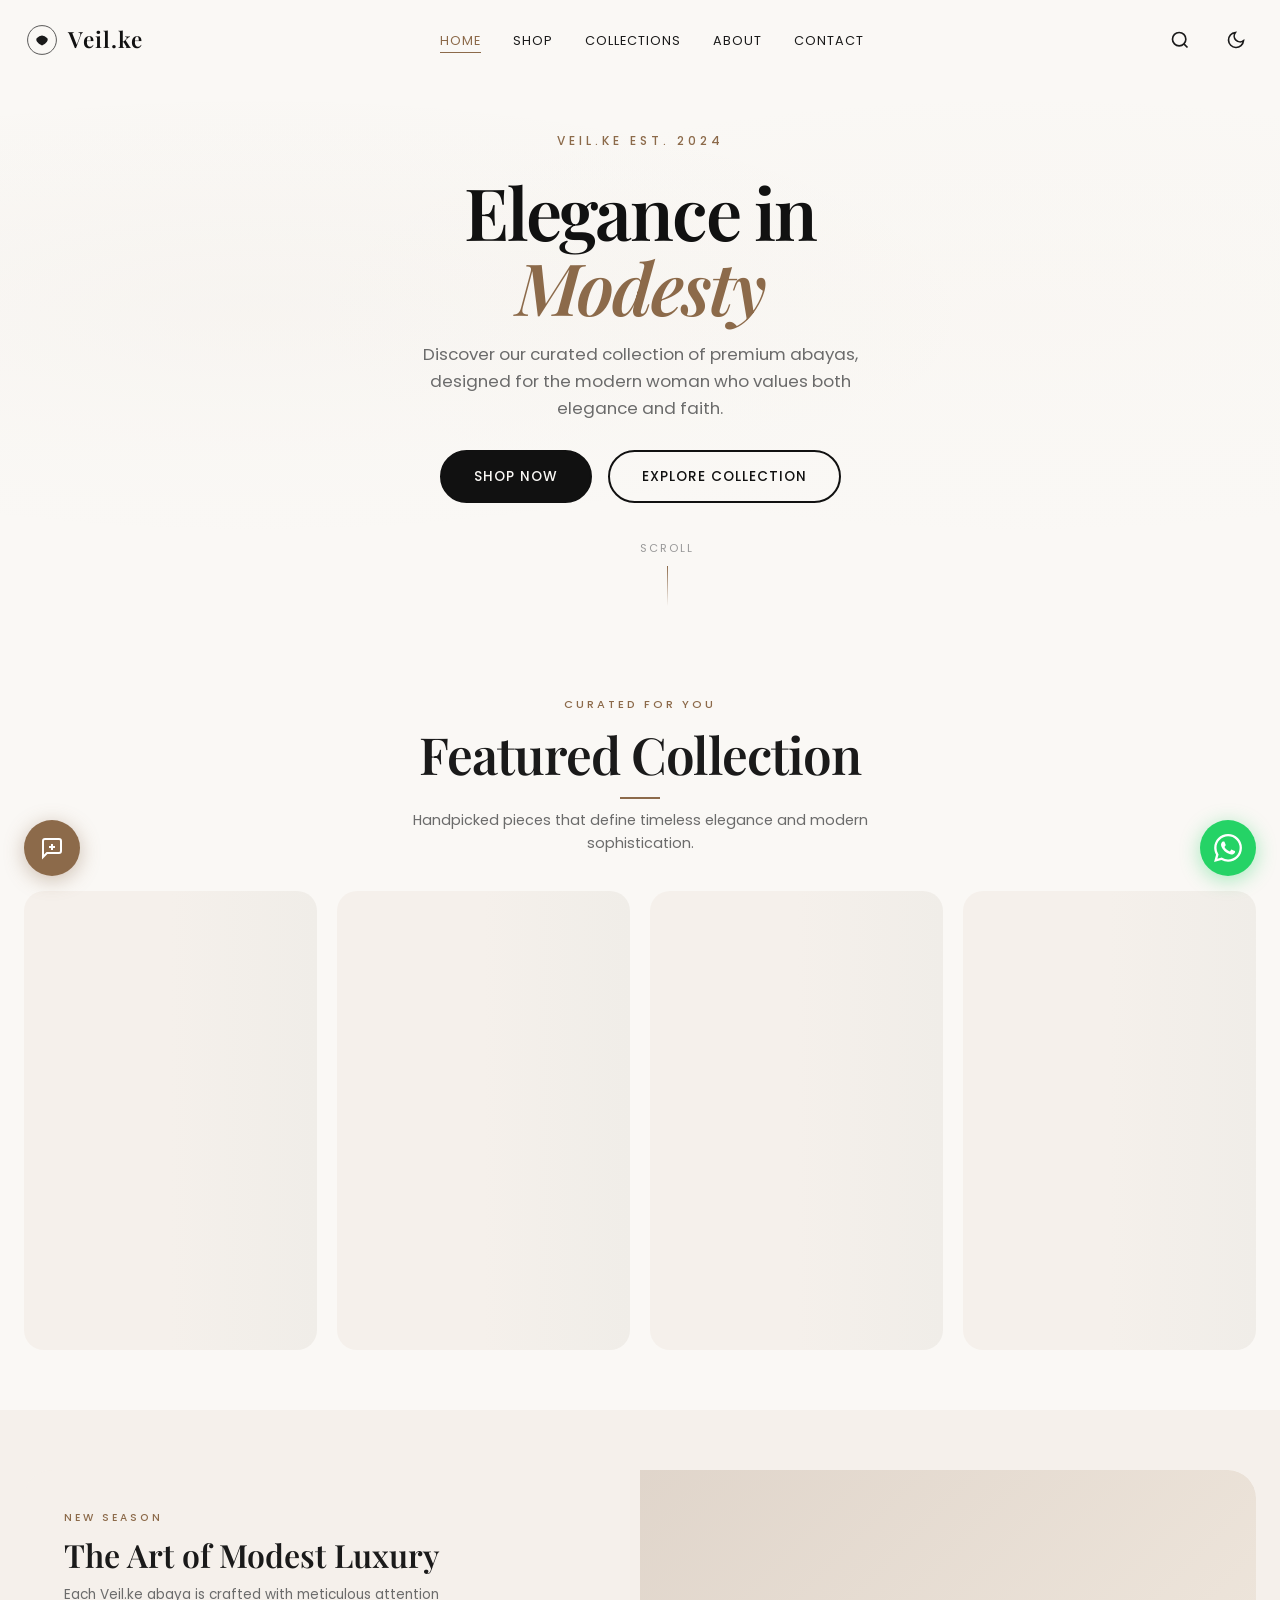
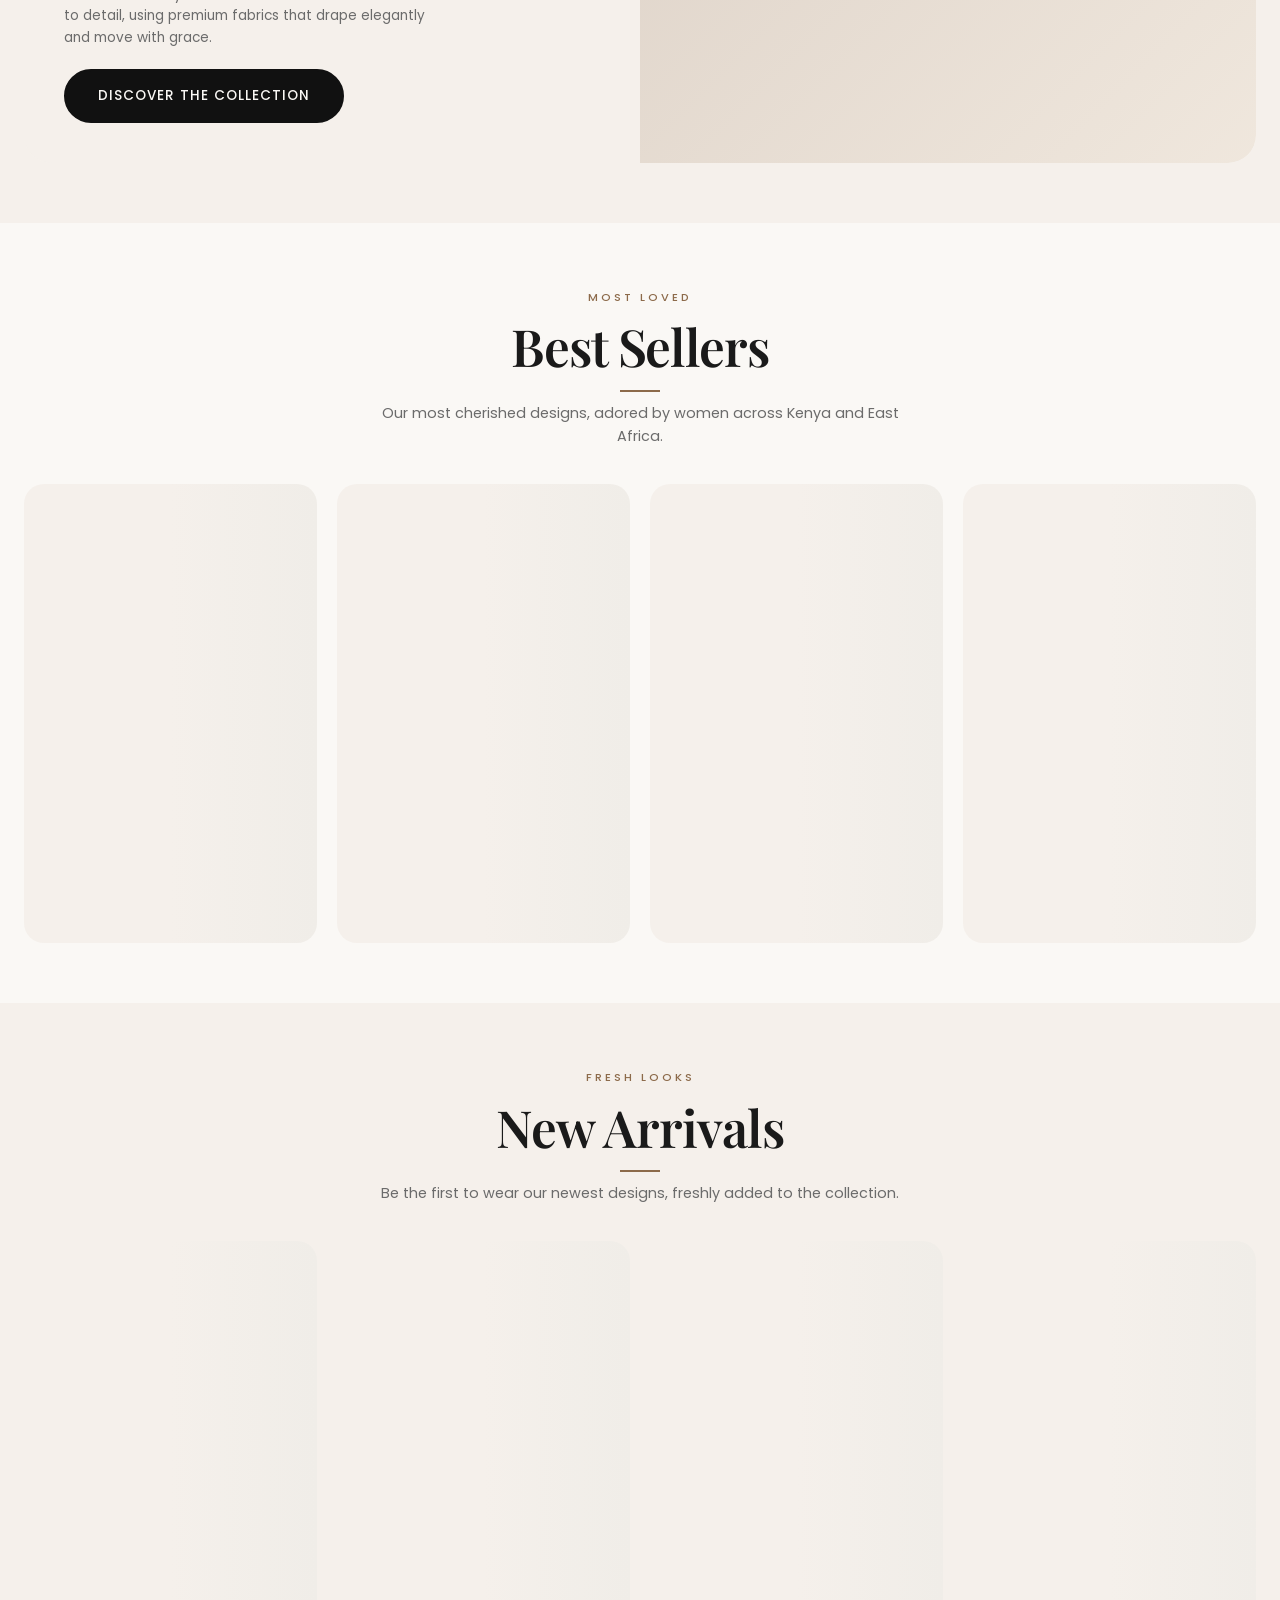
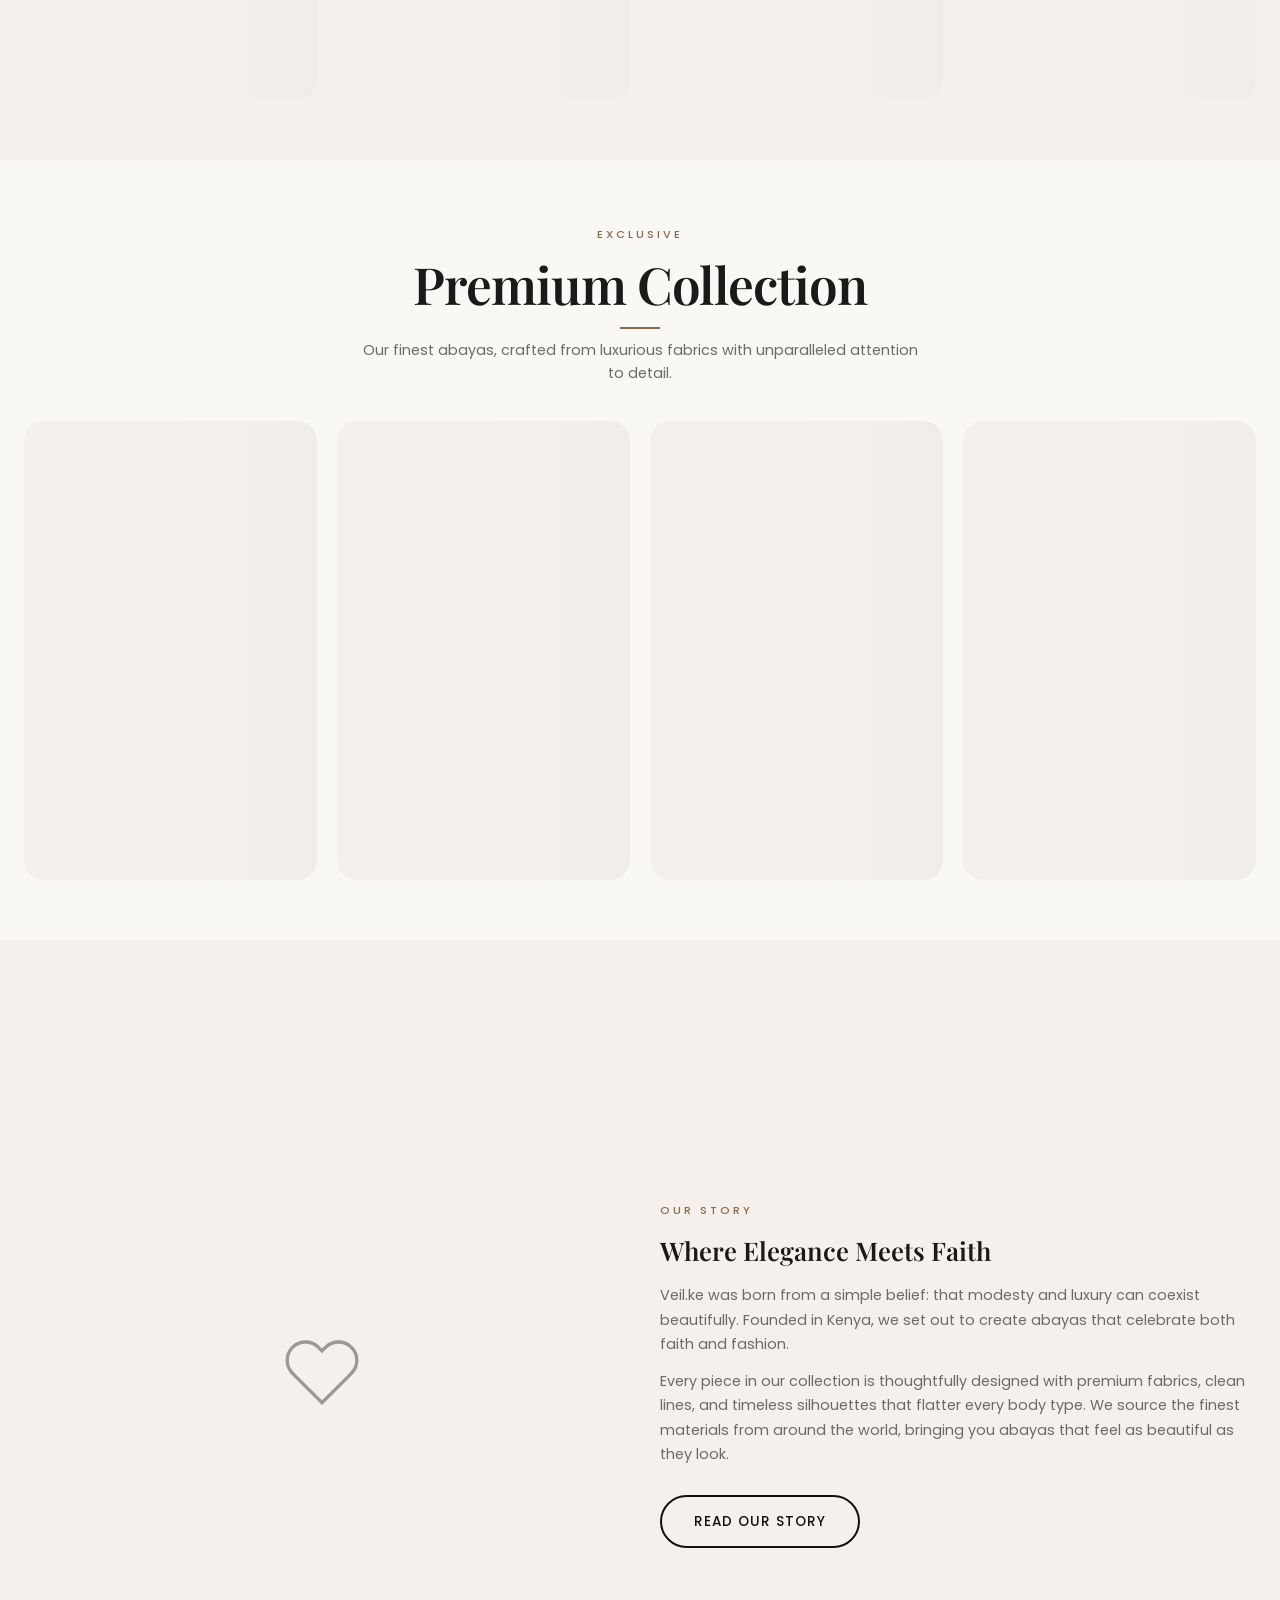
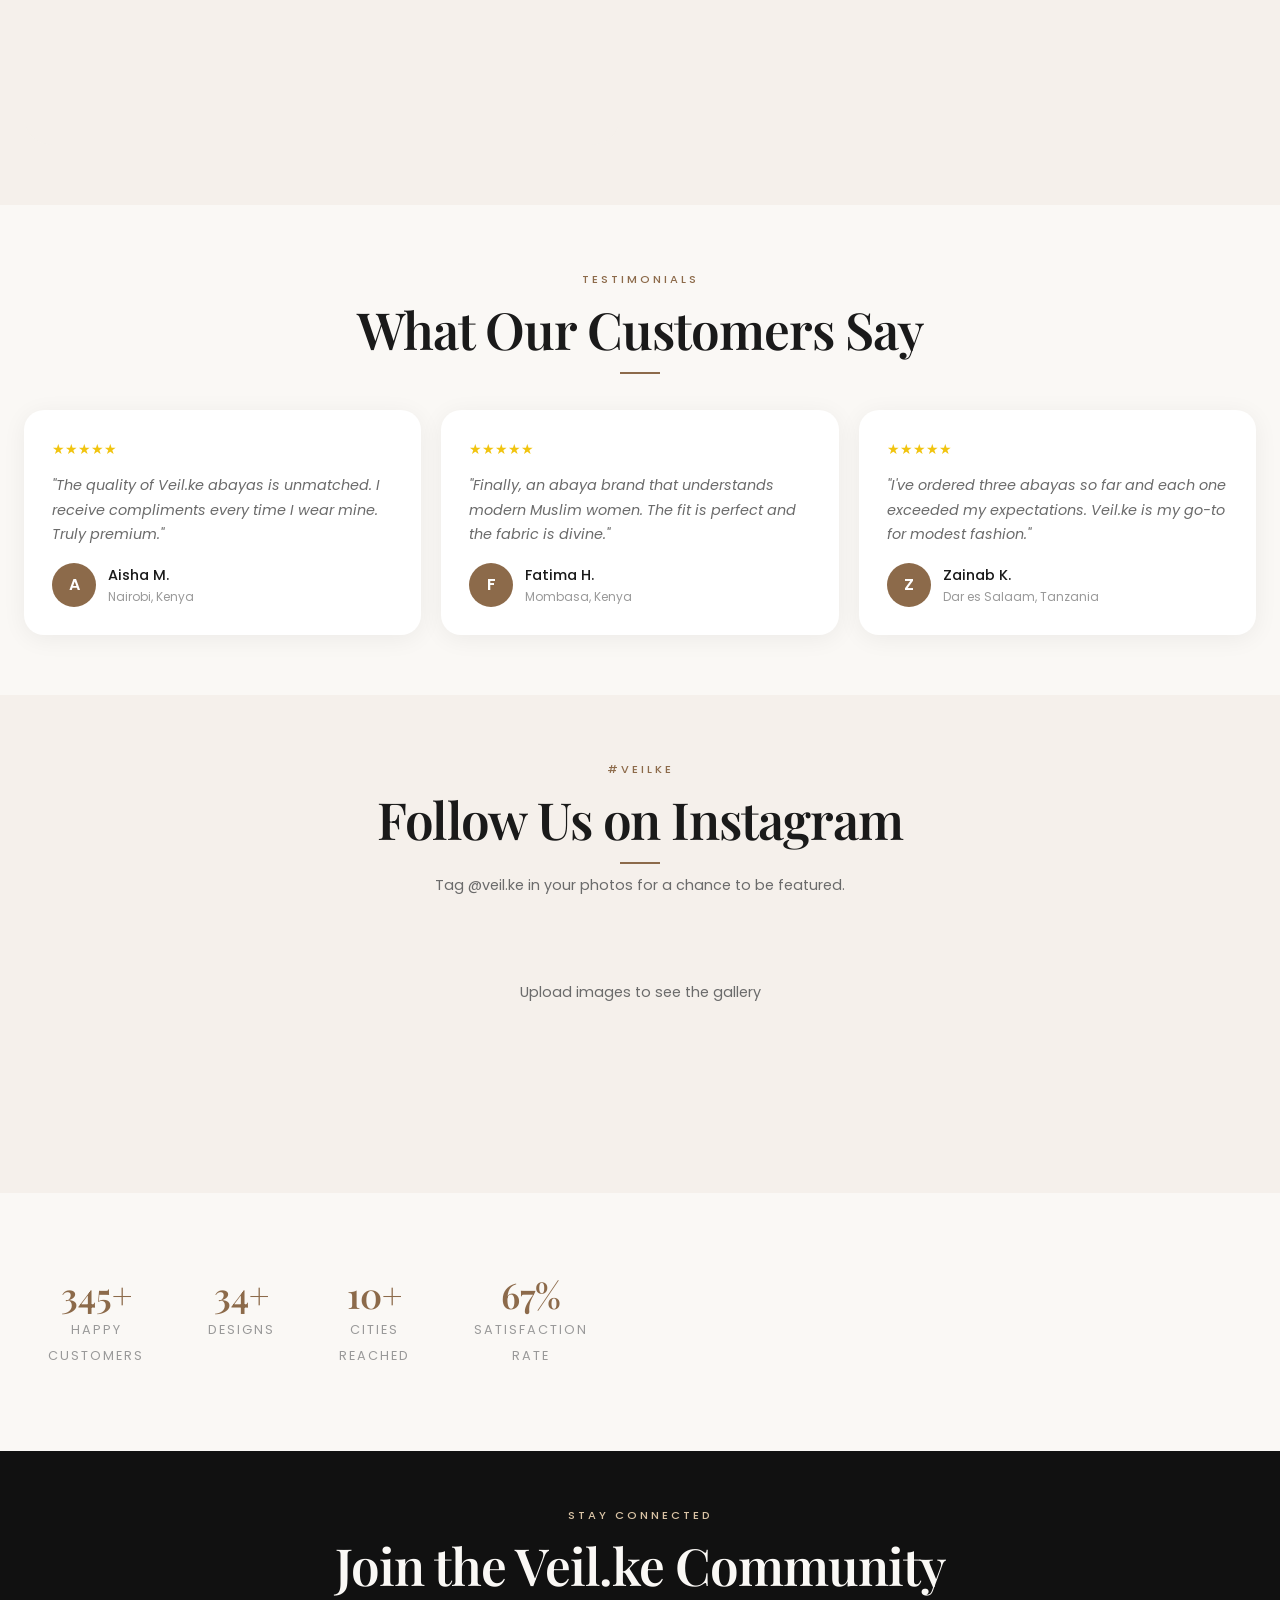
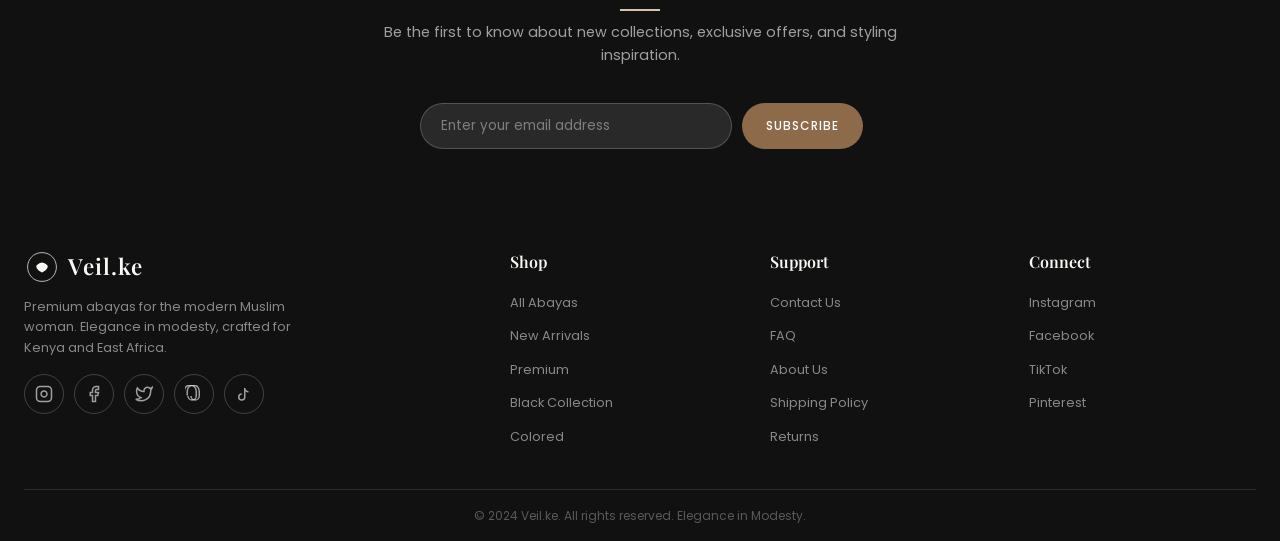
==== commit 72487acc: "Add AI chat assistant powered by OpenRouter (free model)" ====
--- a/index.html
+++ b/index.html
@@ -403,6 +403,7 @@
 <script src="js/products.js"></script>
 <script src="js/search.js"></script>
 <script src="js/gallery.js"></script>
+<script src="js/chat.js"></script>
 <script src="js/app.js"></script>
 </body>
 </html>
--- a/css/style.css
+++ b/css/style.css
@@ -1643,6 +1643,272 @@
     box-shadow: 0 6px 28px rgba(37,211,102,0.5);
 }
 
+/* AI Chat Widget */
+.ai-chat-widget {
+    position: fixed;
+    bottom: 24px;
+    left: 24px;
+    z-index: 600;
+    font-family: var(--font-body);
+}
+
+.ai-chat-toggle {
+    width: 56px;
+    height: 56px;
+    background: var(--secondary);
+    border-radius: 50%;
+    display: flex;
+    align-items: center;
+    justify-content: center;
+    box-shadow: 0 4px 20px rgba(140,106,74,0.4);
+    color: #fff;
+    transition: var(--transition);
+    position: relative;
+}
+
+.ai-chat-toggle:hover {
+    transform: scale(1.1);
+    box-shadow: 0 6px 28px rgba(140,106,74,0.5);
+}
+
+.ai-chat-toggle.active {
+    opacity: 0;
+    transform: scale(0.8);
+    pointer-events: none;
+}
+
+.ai-chat-panel {
+    position: absolute;
+    bottom: 68px;
+    left: 0;
+    width: 360px;
+    max-width: calc(100vw - 48px);
+    height: 520px;
+    max-height: calc(100vh - 120px);
+    background: var(--card-bg);
+    border-radius: var(--radius-xl);
+    box-shadow: var(--shadow-xl);
+    display: flex;
+    flex-direction: column;
+    opacity: 0;
+    visibility: hidden;
+    transform: translateY(12px) scale(0.96);
+    transform-origin: bottom left;
+    transition: var(--transition);
+    overflow: hidden;
+}
+
+.ai-chat-panel.active {
+    opacity: 1;
+    visibility: visible;
+    transform: translateY(0) scale(1);
+}
+
+.ai-chat-header {
+    display: flex;
+    align-items: center;
+    justify-content: space-between;
+    padding: 16px 20px;
+    background: var(--secondary);
+    color: #fff;
+}
+
+.ai-chat-header-info {
+    display: flex;
+    flex-direction: column;
+    gap: 2px;
+}
+
+.ai-chat-header-title {
+    font-weight: 600;
+    font-size: 0.9rem;
+}
+
+.ai-chat-header-sub {
+    font-size: 0.7rem;
+    opacity: 0.8;
+}
+
+.ai-chat-close {
+    width: 36px;
+    height: 36px;
+    display: flex;
+    align-items: center;
+    justify-content: center;
+    border-radius: 50%;
+    color: #fff;
+    transition: var(--transition);
+}
+
+.ai-chat-close:hover {
+    background: rgba(255,255,255,0.2);
+}
+
+.ai-chat-body {
+    flex: 1;
+    overflow-y: auto;
+    padding: 16px;
+    display: flex;
+    flex-direction: column;
+    gap: 12px;
+    background: var(--bg);
+}
+
+.ai-chat-message {
+    display: flex;
+    gap: 8px;
+    max-width: 85%;
+}
+
+.ai-chat-user {
+    align-self: flex-end;
+    flex-direction: row-reverse;
+}
+
+.ai-chat-avatar {
+    width: 28px;
+    height: 28px;
+    background: var(--bg-alt);
+    border-radius: 50%;
+    display: flex;
+    align-items: center;
+    justify-content: center;
+    flex-shrink: 0;
+    color: var(--secondary);
+}
+
+.ai-chat-bubble {
+    padding: 10px 14px;
+    background: var(--card-bg);
+    border-radius: 16px 16px 16px 4px;
+    font-size: 0.82rem;
+    line-height: 1.5;
+    color: var(--text);
+    box-shadow: var(--shadow);
+}
+
+.ai-chat-bubble p {
+    margin-bottom: 8px;
+}
+
+.ai-chat-bubble p:last-child {
+    margin-bottom: 0;
+}
+
+.ai-chat-bubble-user {
+    background: var(--secondary);
+    color: #fff;
+    border-radius: 16px 16px 4px 16px;
+}
+
+.ai-chat-footer {
+    padding: 12px 16px;
+    border-top: 1px solid var(--border-light);
+    background: var(--card-bg);
+}
+
+.ai-chat-input-wrap {
+    display: flex;
+    align-items: flex-end;
+    gap: 8px;
+    background: var(--bg);
+    border-radius: 24px;
+    padding: 4px 4px 4px 16px;
+    border: 1px solid var(--border);
+    transition: var(--transition);
+}
+
+.ai-chat-input-wrap:focus-within {
+    border-color: var(--secondary);
+    box-shadow: 0 0 0 3px rgba(140,106,74,0.1);
+}
+
+.ai-chat-input {
+    flex: 1;
+    border: none;
+    outline: none;
+    background: transparent;
+    font-family: var(--font-body);
+    font-size: 0.85rem;
+    color: var(--text);
+    padding: 8px 0;
+    resize: none;
+    max-height: 120px;
+    line-height: 1.4;
+}
+
+.ai-chat-input::placeholder {
+    color: var(--text-muted);
+}
+
+.ai-chat-send {
+    width: 36px;
+    height: 36px;
+    background: var(--secondary);
+    border-radius: 50%;
+    display: flex;
+    align-items: center;
+    justify-content: center;
+    color: #fff;
+    flex-shrink: 0;
+    transition: var(--transition);
+}
+
+.ai-chat-send:hover {
+    background: var(--primary);
+}
+
+.ai-chat-send:active {
+    transform: scale(0.9);
+}
+
+/* Typing indicator */
+.ai-chat-typing {
+    display: flex;
+    gap: 4px;
+    padding: 12px 16px;
+    align-items: center;
+}
+
+.ai-chat-typing span {
+    width: 6px;
+    height: 6px;
+    background: var(--text-muted);
+    border-radius: 50%;
+    animation: typingBounce 1.4s ease infinite;
+}
+
+.ai-chat-typing span:nth-child(2) { animation-delay: 0.2s; }
+.ai-chat-typing span:nth-child(3) { animation-delay: 0.4s; }
+
+@keyframes typingBounce {
+    0%, 60%, 100% { transform: translateY(0); }
+    30% { transform: translateY(-6px); }
+}
+
+/* Chat scroll */
+.ai-chat-body::-webkit-scrollbar {
+    width: 4px;
+}
+
+.ai-chat-body::-webkit-scrollbar-thumb {
+    background: var(--border);
+    border-radius: 2px;
+}
+
+/* Dark mode chat */
+[data-theme="dark"] .ai-chat-body {
+    background: var(--bg);
+}
+
+[data-theme="dark"] .ai-chat-bubble {
+    background: var(--card-bg);
+}
+
+[data-theme="dark"] .ai-chat-input-wrap {
+    background: var(--bg-alt);
+}
+
 /* About Page */
 .page-header {
     padding: 120px 0 40px;
@@ -2146,6 +2412,10 @@
     .toast-container {
         bottom: calc(24px + env(safe-area-inset-bottom));
     }
+    .ai-chat-widget {
+        bottom: calc(24px + env(safe-area-inset-bottom));
+        left: calc(24px + env(safe-area-inset-left));
+    }
     .navbar {
         padding-top: env(safe-area-inset-top);
     }
--- a/css/responsive.css
+++ b/css/responsive.css
@@ -438,6 +438,35 @@
         padding: 20px;
     }
 
+    .ai-chat-widget {
+        bottom: 16px;
+        left: 16px;
+    }
+
+    .ai-chat-toggle {
+        width: 48px;
+        height: 48px;
+    }
+
+    .ai-chat-panel {
+        width: calc(100vw - 32px);
+        height: 60vh;
+        max-height: 500px;
+        bottom: 60px;
+    }
+
+    .ai-chat-header {
+        padding: 12px 16px;
+    }
+
+    .ai-chat-body {
+        padding: 12px;
+    }
+
+    .ai-chat-footer {
+        padding: 8px 12px;
+    }
+
     .quick-view-details h2 {
         font-size: 1.05rem;
     }
@@ -509,7 +538,8 @@
     .newsletter-section,
     .footer,
     .mobile-backdrop,
-    .toast-container {
+    .toast-container,
+    .ai-chat-widget {
         display: none;
     }
 }
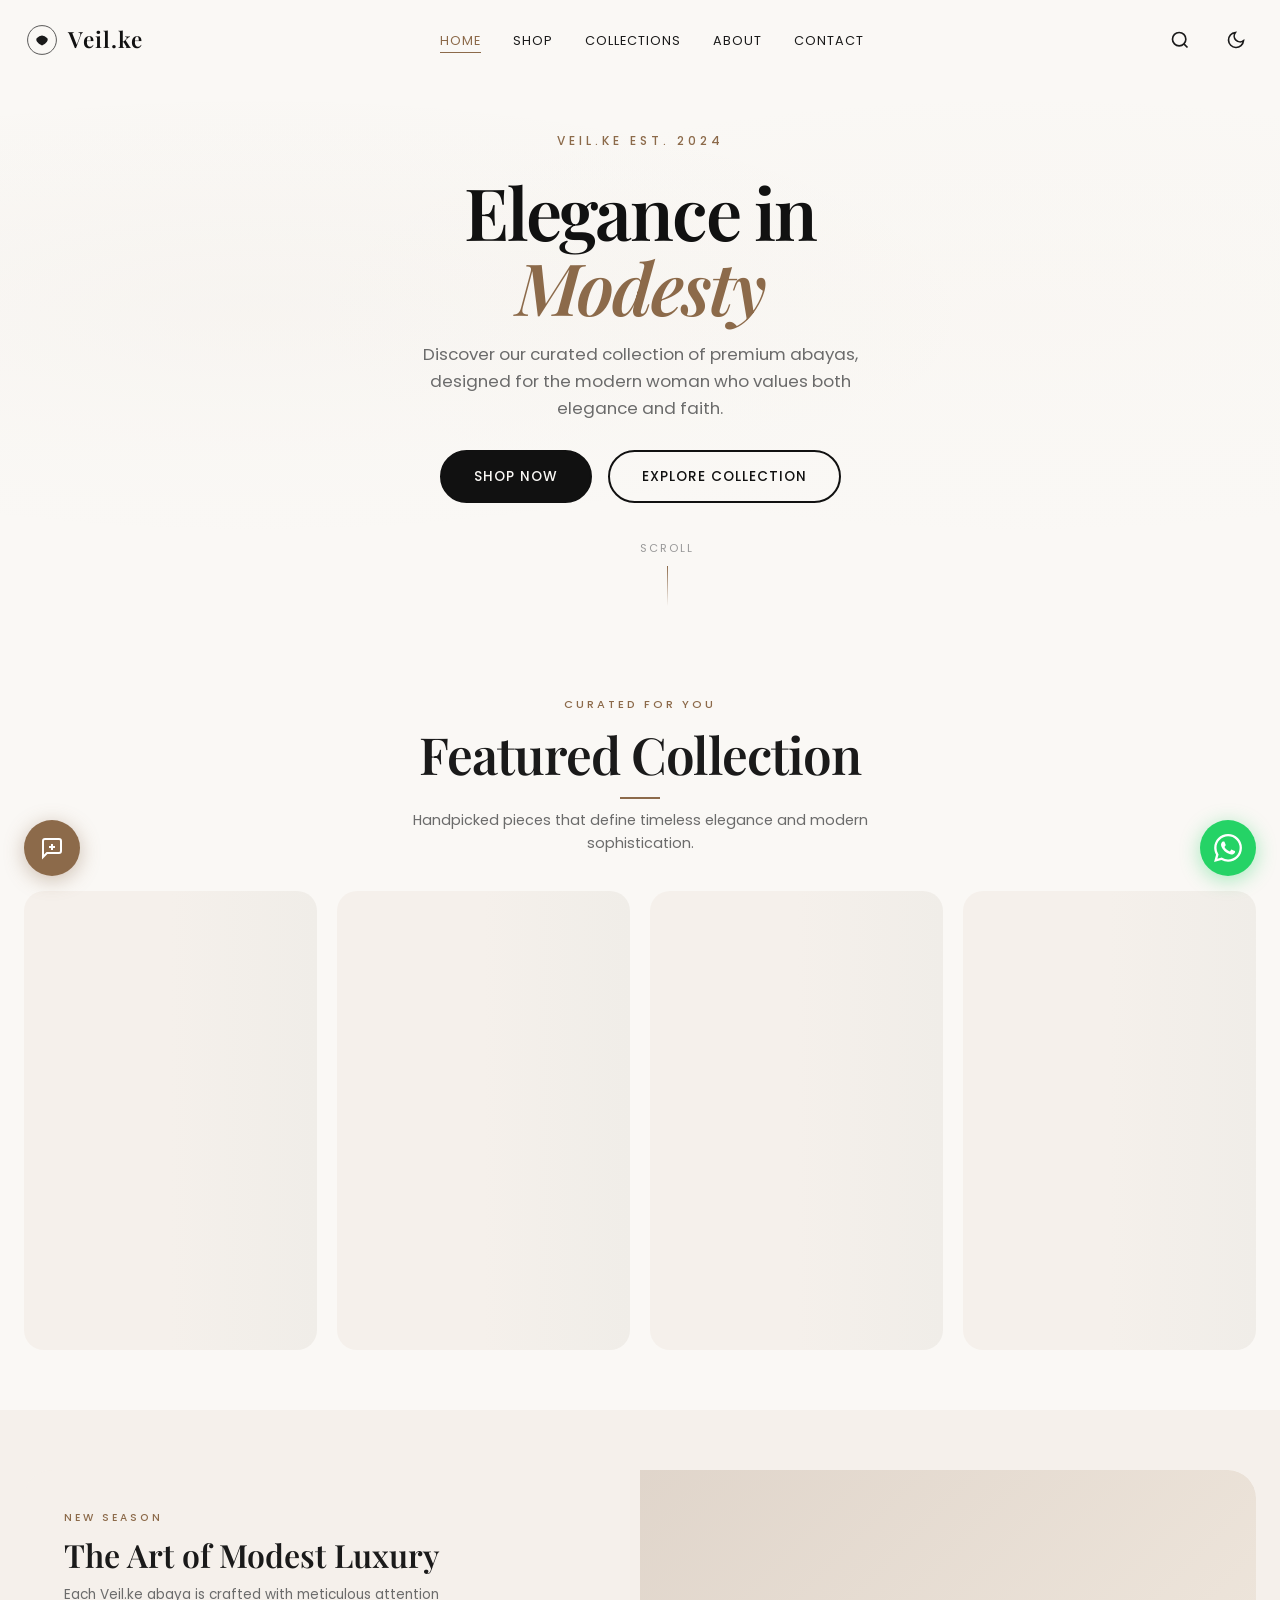
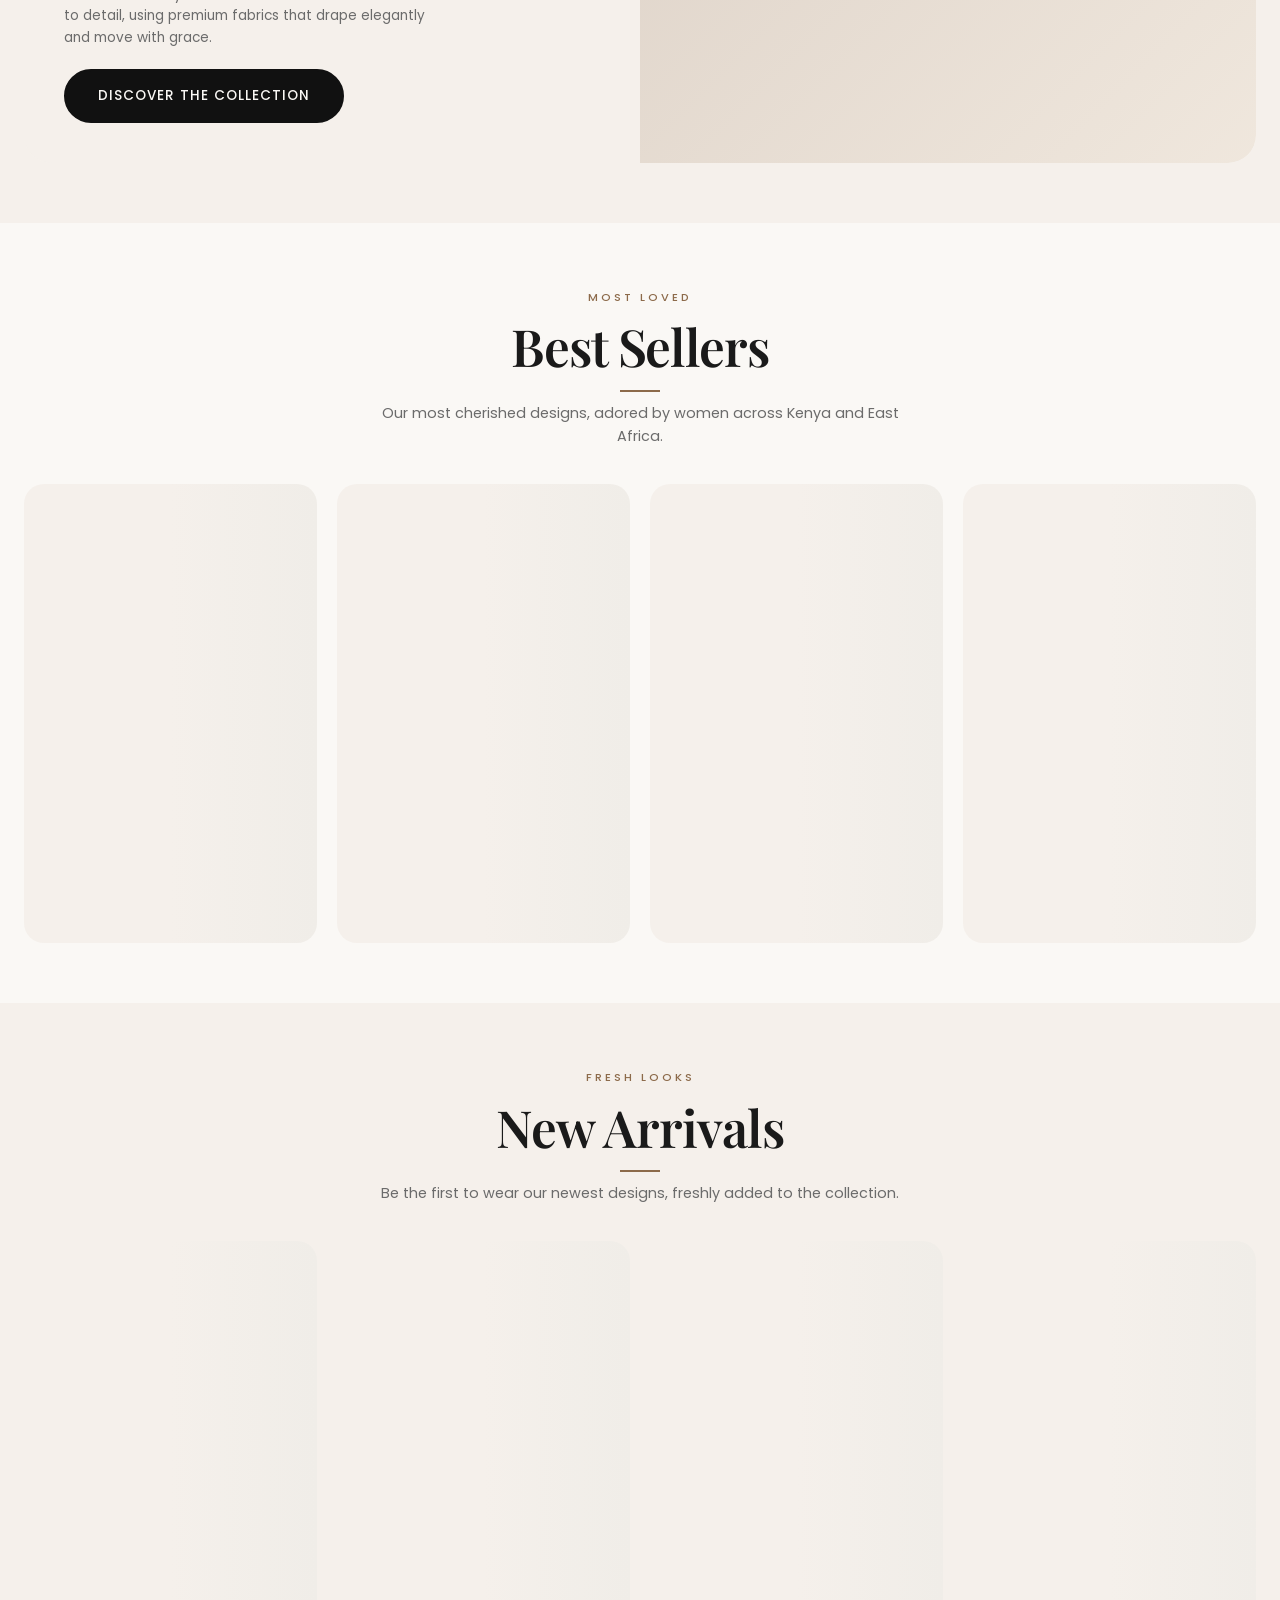
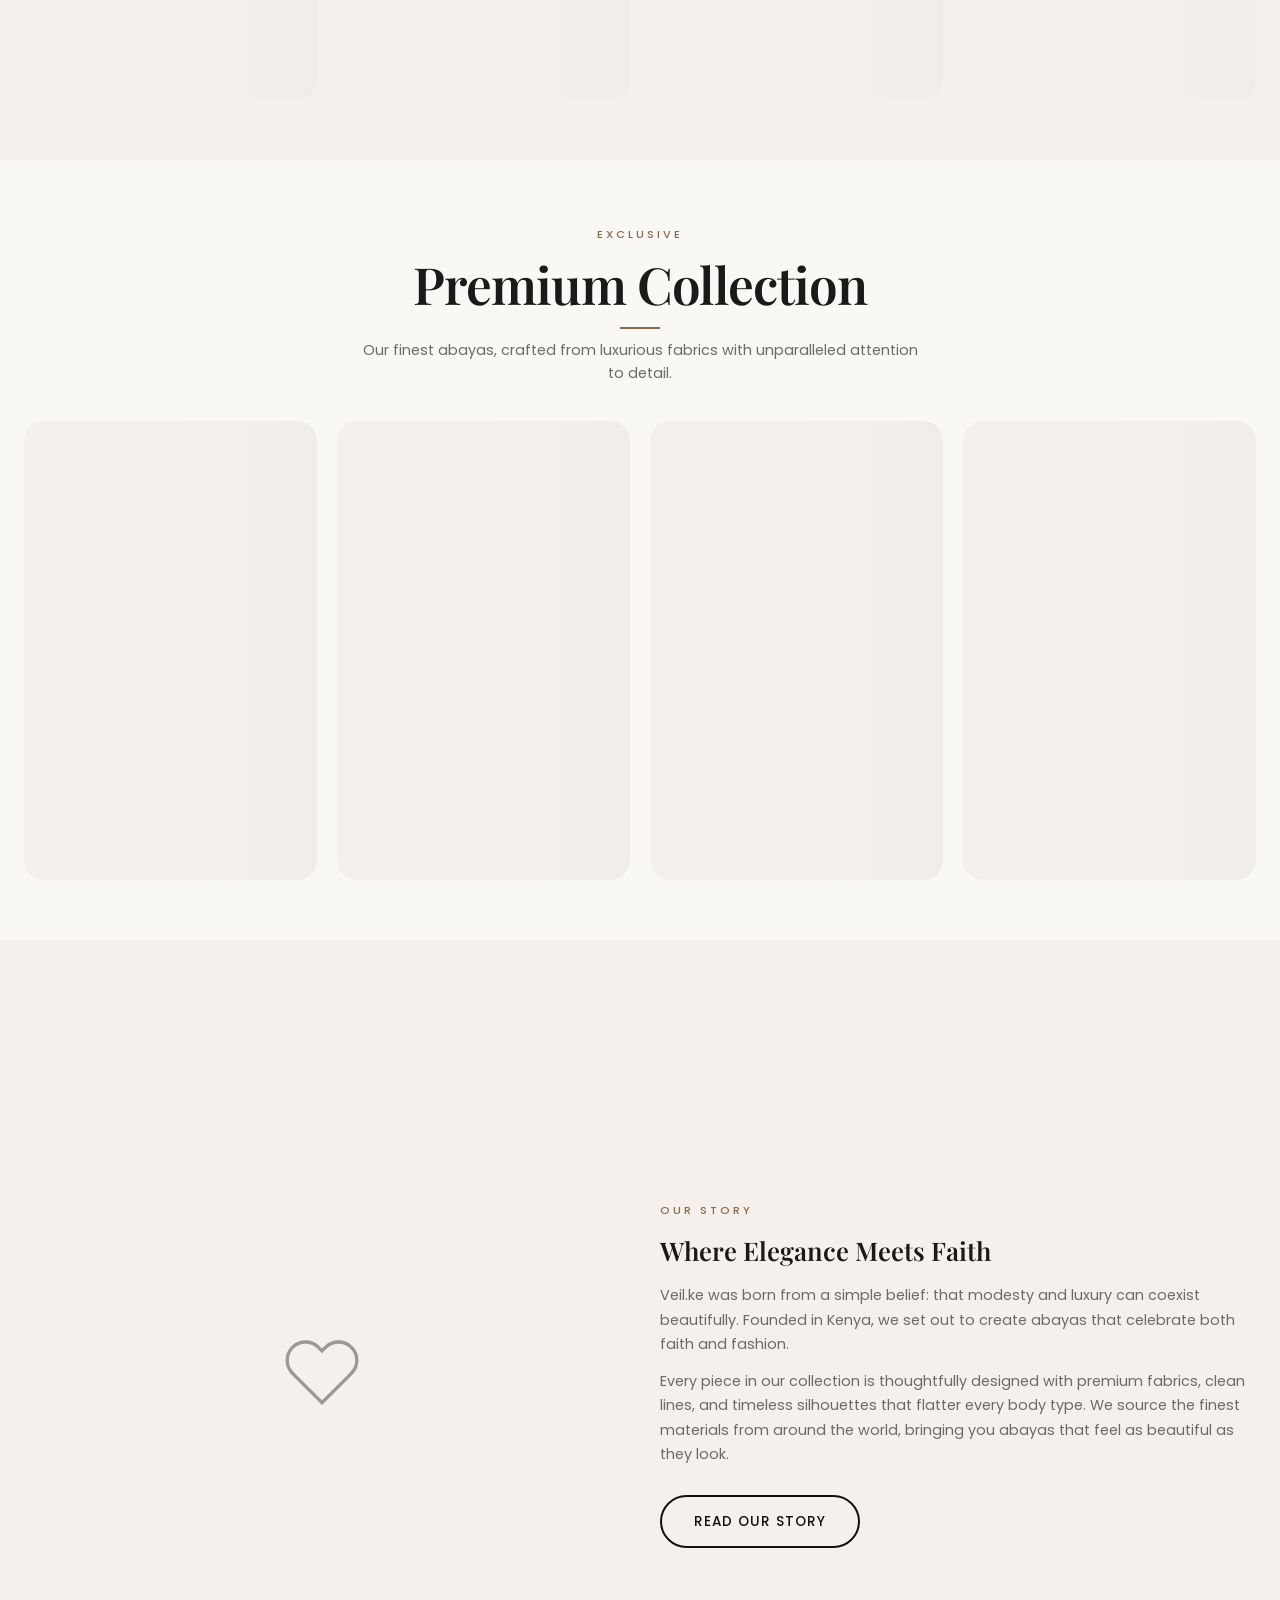
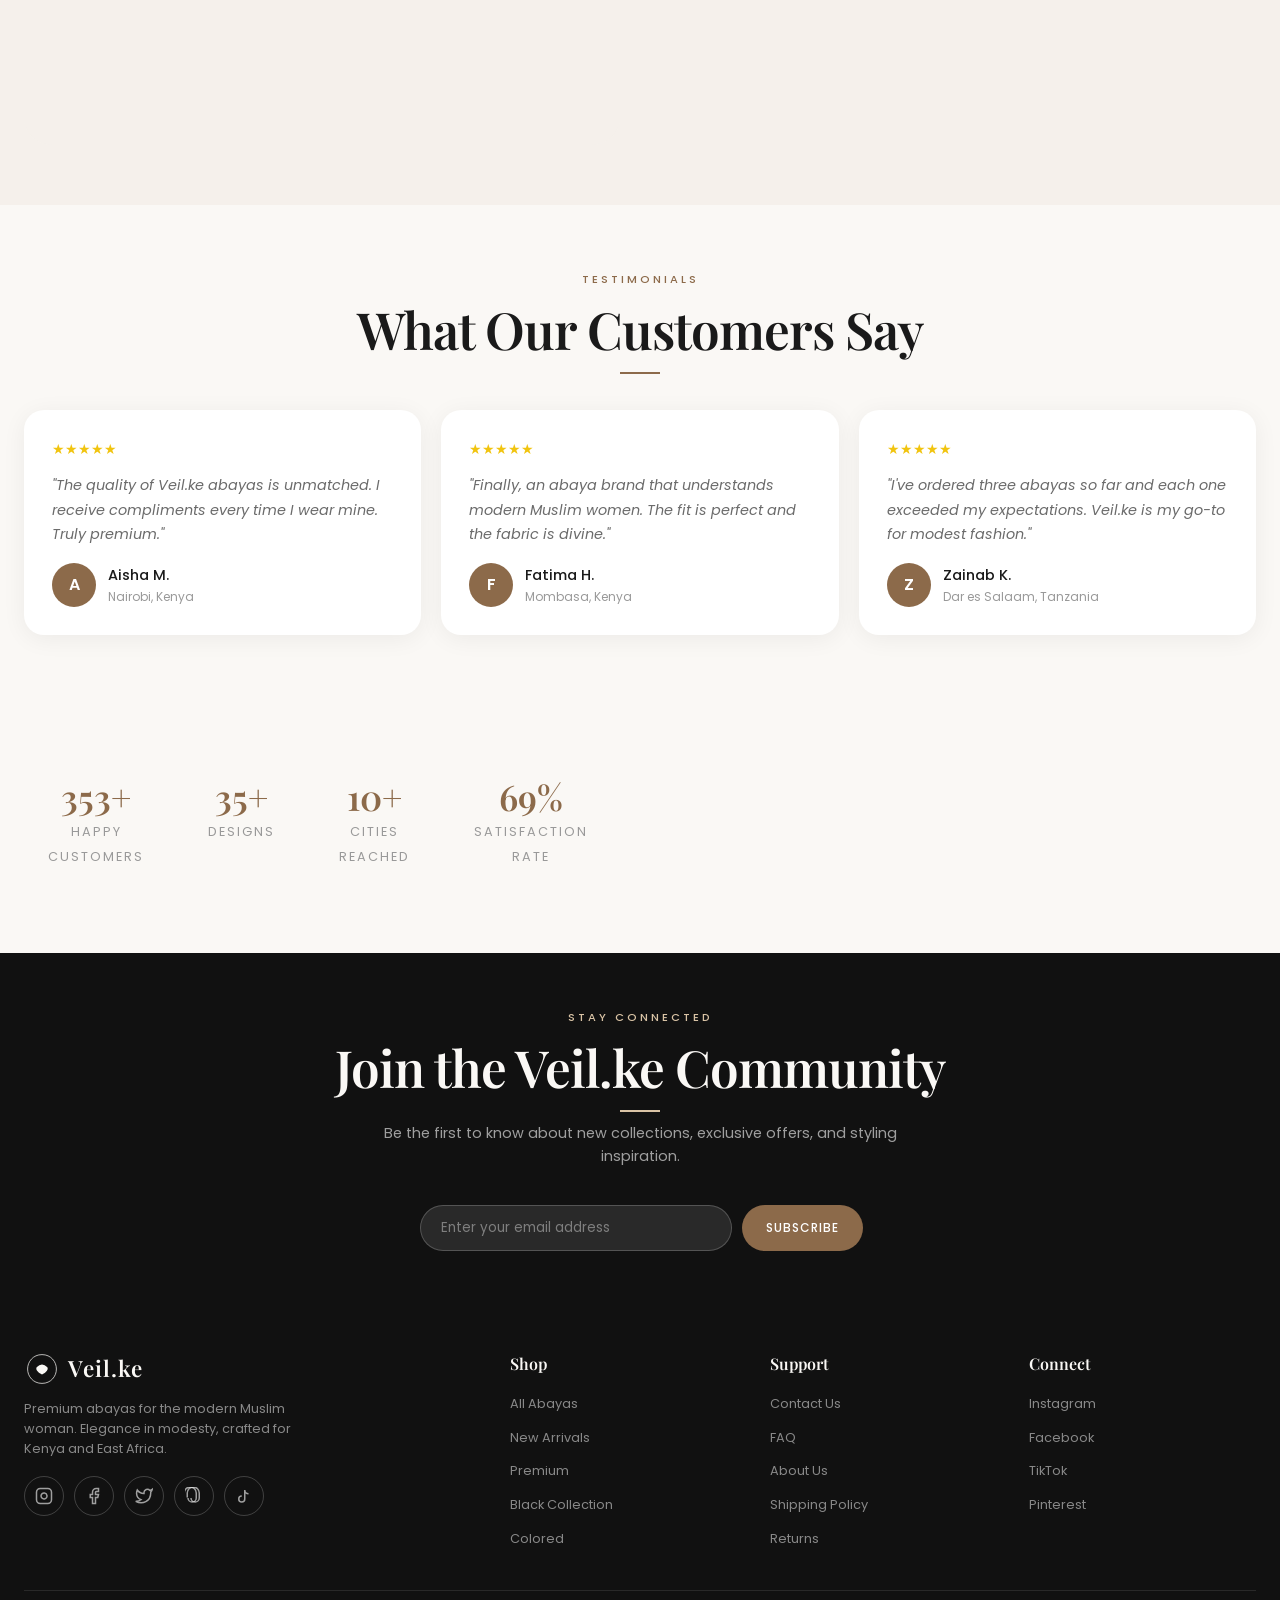
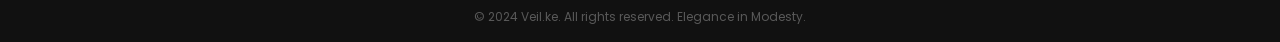
==== commit 8d5d2d87: "Remove Instagram gallery section; enhance chatbot with detailed responses, suggestion chips, timesta" ====
--- a/index.html
+++ b/index.html
@@ -257,25 +257,6 @@
         </div>
     </section>
 
-    <section class="section" style="background:var(--bg-alt)" aria-label="Instagram gallery">
-        <div class="container">
-            <div class="section-header fade-up">
-                <span class="section-tag">#VeilKe</span>
-                <h2 class="section-title">Follow Us on Instagram</h2>
-                <div class="section-divider"></div>
-                <p class="section-subtitle">Tag @veil.ke in your photos for a chance to be featured.</p>
-            </div>
-            <div class="gallery-grid fade-up" id="galleryGrid">
-                <div class="skeleton" style="grid-column:span 2;grid-row:span 2;height:100%;min-height:200px"></div>
-                <div class="skeleton" style="height:100%;min-height:200px"></div>
-                <div class="skeleton" style="height:100%;min-height:200px"></div>
-                <div class="skeleton" style="grid-row:span 2;height:100%;min-height:200px"></div>
-                <div class="skeleton" style="height:100%;min-height:200px"></div>
-                <div class="skeleton" style="grid-column:span 2;height:100%;min-height:200px"></div>
-            </div>
-        </div>
-    </section>
-
     <section class="section counters-grid" style="padding:60px 0;background:var(--bg)" aria-label="Brand statistics">
         <div class="container counters-grid">
             <div class="counter-item fade-up">
@@ -402,7 +383,6 @@
 <script src="js/github.js"></script>
 <script src="js/products.js"></script>
 <script src="js/search.js"></script>
-<script src="js/gallery.js"></script>
 <script src="js/chat.js"></script>
 <script src="js/app.js"></script>
 </body>
--- a/css/style.css
+++ b/css/style.css
@@ -1142,199 +1142,6 @@
 }
 
 /* Gallery */
-.gallery-grid {
-    display: grid;
-    grid-template-columns: repeat(4, 1fr);
-    grid-auto-rows: 200px;
-    gap: 8px;
-}
-
-.gallery-item {
-    border-radius: var(--radius);
-    overflow: hidden;
-    cursor: pointer;
-    position: relative;
-}
-
-.gallery-item:nth-child(1) { grid-row: span 2; grid-column: span 2; }
-.gallery-item:nth-child(2) { grid-row: span 1; grid-column: span 1; }
-.gallery-item:nth-child(3) { grid-row: span 1; grid-column: span 1; }
-.gallery-item:nth-child(4) { grid-row: span 2; grid-column: span 1; }
-.gallery-item:nth-child(5) { grid-row: span 1; grid-column: span 1; }
-.gallery-item:nth-child(6) { grid-row: span 1; grid-column: span 2; }
-.gallery-item:nth-child(7) { grid-row: span 1; grid-column: span 1; }
-.gallery-item:nth-child(8) { grid-row: span 1; grid-column: span 1; }
-.gallery-item:nth-child(9) { grid-row: span 2; grid-column: span 1; }
-.gallery-item:nth-child(10) { grid-row: span 1; grid-column: span 1; }
-.gallery-item:nth-child(11) { grid-row: span 1; grid-column: span 2; }
-.gallery-item:nth-child(12) { grid-row: span 1; grid-column: span 1; }
-
-.gallery-item-inner {
-    width: 100%;
-    height: 100%;
-    position: relative;
-    overflow: hidden;
-}
-
-.gallery-item-inner img {
-    width: 100%;
-    height: 100%;
-    object-fit: cover;
-    transition: transform 0.6s;
-}
-
-.gallery-item:hover .gallery-item-inner img {
-    transform: scale(1.08);
-}
-
-.gallery-item-overlay {
-    position: absolute;
-    inset: 0;
-    background: linear-gradient(to top, rgba(0,0,0,0.6), transparent);
-    display: flex;
-    align-items: flex-end;
-    padding: 20px;
-    opacity: 0;
-    transition: var(--transition);
-}
-
-.gallery-item:hover .gallery-item-overlay {
-    opacity: 1;
-}
-
-.gallery-item-overlay span {
-    color: #fff;
-    font-size: 0.85rem;
-    font-weight: 500;
-}
-
-/* Gallery Viewer */
-.gallery-viewer-overlay {
-    position: fixed;
-    inset: 0;
-    background: rgba(0,0,0,0.95);
-    z-index: var(--z-modal);
-    display: flex;
-    flex-direction: column;
-    align-items: center;
-    justify-content: center;
-    opacity: 0;
-    transition: opacity 0.3s;
-}
-
-.gallery-viewer-overlay.active {
-    opacity: 1;
-}
-
-.gallery-viewer-content {
-    flex: 1;
-    display: flex;
-    flex-direction: column;
-    align-items: center;
-    justify-content: center;
-    padding: 80px 80px 16px;
-    width: 100%;
-}
-
-.gallery-viewer-img {
-    max-width: 100%;
-    max-height: calc(90vh - 120px);
-    object-fit: contain;
-    border-radius: 8px;
-}
-
-.gallery-viewer-info {
-    display: flex;
-    align-items: center;
-    justify-content: space-between;
-    width: 100%;
-    max-width: 800px;
-    padding: 16px 0;
-    color: #fff;
-    font-size: 0.85rem;
-}
-
-.gallery-viewer-close {
-    position: absolute;
-    top: 20px;
-    right: 20px;
-    width: 44px;
-    height: 44px;
-    display: flex;
-    align-items: center;
-    justify-content: center;
-    color: #fff;
-    background: rgba(255,255,255,0.1);
-    border-radius: 50%;
-    transition: var(--transition);
-    z-index: 10;
-}
-
-.gallery-viewer-close:hover {
-    background: rgba(255,255,255,0.2);
-}
-
-.gallery-viewer-prev,
-.gallery-viewer-next {
-    position: absolute;
-    top: 50%;
-    transform: translateY(-50%);
-    width: 48px;
-    height: 48px;
-    display: flex;
-    align-items: center;
-    justify-content: center;
-    color: #fff;
-    background: rgba(255,255,255,0.1);
-    border-radius: 50%;
-    transition: var(--transition);
-    z-index: 10;
-}
-
-.gallery-viewer-prev { left: 20px; }
-.gallery-viewer-next { right: 20px; }
-
-.gallery-viewer-prev:hover,
-.gallery-viewer-next:hover {
-    background: rgba(255,255,255,0.2);
-}
-
-.gallery-thumbnails {
-    display: flex;
-    gap: 8px;
-    padding: 16px 80px 24px;
-    overflow-x: auto;
-    width: 100%;
-    justify-content: center;
-}
-
-.gallery-thumb {
-    width: 60px;
-    height: 60px;
-    border-radius: 8px;
-    overflow: hidden;
-    cursor: pointer;
-    opacity: 0.5;
-    transition: var(--transition);
-    flex-shrink: 0;
-    border: 2px solid transparent;
-}
-
-.gallery-thumb:hover {
-    opacity: 0.8;
-}
-
-.gallery-thumb.active {
-    opacity: 1;
-    border-color: var(--secondary);
-}
-
-.gallery-thumb img {
-    width: 100%;
-    height: 100%;
-    object-fit: cover;
-}
-
 /* Testimonials */
 .testimonials-grid {
     display: grid;
@@ -1909,6 +1716,109 @@
     background: var(--bg-alt);
 }
 
+/* Chat header actions */
+.ai-chat-header-actions {
+    display: flex;
+    gap: 4px;
+    align-items: center;
+}
+
+.ai-chat-clear {
+    width: 36px;
+    height: 36px;
+    display: flex;
+    align-items: center;
+    justify-content: center;
+    border-radius: 50%;
+    color: rgba(255,255,255,0.7);
+    transition: var(--transition);
+}
+
+.ai-chat-clear:hover {
+    background: rgba(255,255,255,0.2);
+    color: #fff;
+}
+
+/* Suggestion chips */
+.chat-suggestions {
+    display: flex;
+    flex-wrap: wrap;
+    gap: 6px;
+    padding: 4px 0;
+}
+
+.chat-suggestion {
+    font-size: 0.75rem;
+    padding: 6px 12px;
+    border-radius: 16px;
+    background: var(--bg-alt);
+    color: var(--text-light);
+    border: 1px solid var(--border);
+    cursor: pointer;
+    transition: var(--transition);
+    white-space: nowrap;
+}
+
+.chat-suggestion:hover {
+    background: var(--secondary);
+    color: #fff;
+    border-color: var(--secondary);
+}
+
+/* Copy button */
+.chat-copy-btn {
+    display: inline-flex;
+    align-items: center;
+    justify-content: center;
+    margin-top: 6px;
+    padding: 2px 6px;
+    border-radius: 4px;
+    color: var(--text-muted);
+    background: transparent;
+    transition: var(--transition);
+    font-size: 0.7rem;
+    gap: 4px;
+}
+
+.chat-copy-btn:hover {
+    background: var(--bg-alt);
+    color: var(--text);
+}
+
+/* Timestamps */
+.ai-chat-time {
+    font-size: 0.65rem;
+    color: var(--text-muted);
+    margin-top: 4px;
+    opacity: 0.7;
+}
+
+.ai-chat-time-user {
+    text-align: right;
+    color: rgba(255,255,255,0.6);
+}
+
+/* Chat bubble lists */
+.ai-chat-bubble ul {
+    margin: 6px 0;
+    padding-left: 20px;
+    list-style: disc;
+}
+
+.ai-chat-bubble li {
+    margin-bottom: 4px;
+    line-height: 1.5;
+}
+
+/* Footer note */
+.ai-chat-footer-note {
+    text-align: center;
+    font-size: 0.65rem;
+    color: var(--text-muted);
+    opacity: 0.6;
+    padding: 4px 0 0;
+}
+
 /* About Page */
 .page-header {
     padding: 120px 0 40px;
@@ -2220,7 +2130,7 @@
     }
 }
 
-.btn, .filter-btn, .nav-action-btn, .gallery-thumb {
+.btn, .filter-btn, .nav-action-btn {
     position: relative;
     overflow: hidden;
 }
--- a/css/responsive.css
+++ b/css/responsive.css
@@ -1,10 +1,6 @@
 /* Tablet */
 @media (max-width: 1024px) {
     .product-grid.count-4 {
-        grid-template-columns: repeat(3, 1fr);
-    }
-
-    .gallery-grid {
         grid-template-columns: repeat(3, 1fr);
     }
 
@@ -157,15 +153,6 @@
         font-size: 1.8rem;
     }
 
-    .gallery-grid {
-        grid-template-columns: repeat(2, 1fr);
-        grid-auto-rows: 140px;
-    }
-
-    .gallery-item:nth-child(1) { grid-row: span 1; grid-column: span 2; }
-    .gallery-item:nth-child(2) { grid-row: span 1; grid-column: span 1; }
-    .gallery-item:nth-child(3) { grid-row: span 1; grid-column: span 1; }
-
     .footer-grid {
         grid-template-columns: 1fr 1fr;
         gap: 24px;
@@ -248,28 +235,6 @@
         font-size: 1rem;
     }
 
-    .gallery-viewer-content {
-        padding: 60px 16px 16px;
-    }
-
-    .gallery-thumbnails {
-        padding: 8px 16px 16px;
-        justify-content: flex-start;
-        -webkit-overflow-scrolling: touch;
-    }
-
-    .gallery-viewer-prev,
-    .gallery-viewer-next {
-        width: 44px;
-        height: 44px;
-        top: auto;
-        bottom: 100px;
-        transform: none;
-    }
-
-    .gallery-viewer-prev { left: 16px; }
-    .gallery-viewer-next { right: 16px; }
-
     .product-card-overlay {
         display: none;
     }
@@ -345,12 +310,6 @@
     .footer-grid {
         grid-template-columns: 1fr;
         gap: 32px;
-    }
-
-    .gallery-grid {
-        grid-template-columns: repeat(2, 1fr);
-        grid-auto-rows: 120px;
-        gap: 4px;
     }
 
     .hero-title {
@@ -467,6 +426,15 @@
         padding: 8px 12px;
     }
 
+    .chat-suggestions {
+        gap: 4px;
+    }
+
+    .chat-suggestion {
+        font-size: 0.7rem;
+        padding: 5px 10px;
+    }
+
     .quick-view-details h2 {
         font-size: 1.05rem;
     }
@@ -487,22 +455,6 @@
         padding: 10px 18px;
         font-size: 0.8rem;
         max-width: calc(100vw - 32px);
-    }
-
-    .gallery-thumb {
-        width: 48px;
-        height: 48px;
-    }
-
-    .gallery-viewer-info {
-        font-size: 0.78rem;
-    }
-
-    .gallery-viewer-close {
-        width: 40px;
-        height: 40px;
-        top: 12px;
-        right: 12px;
     }
 
     .loader-text {
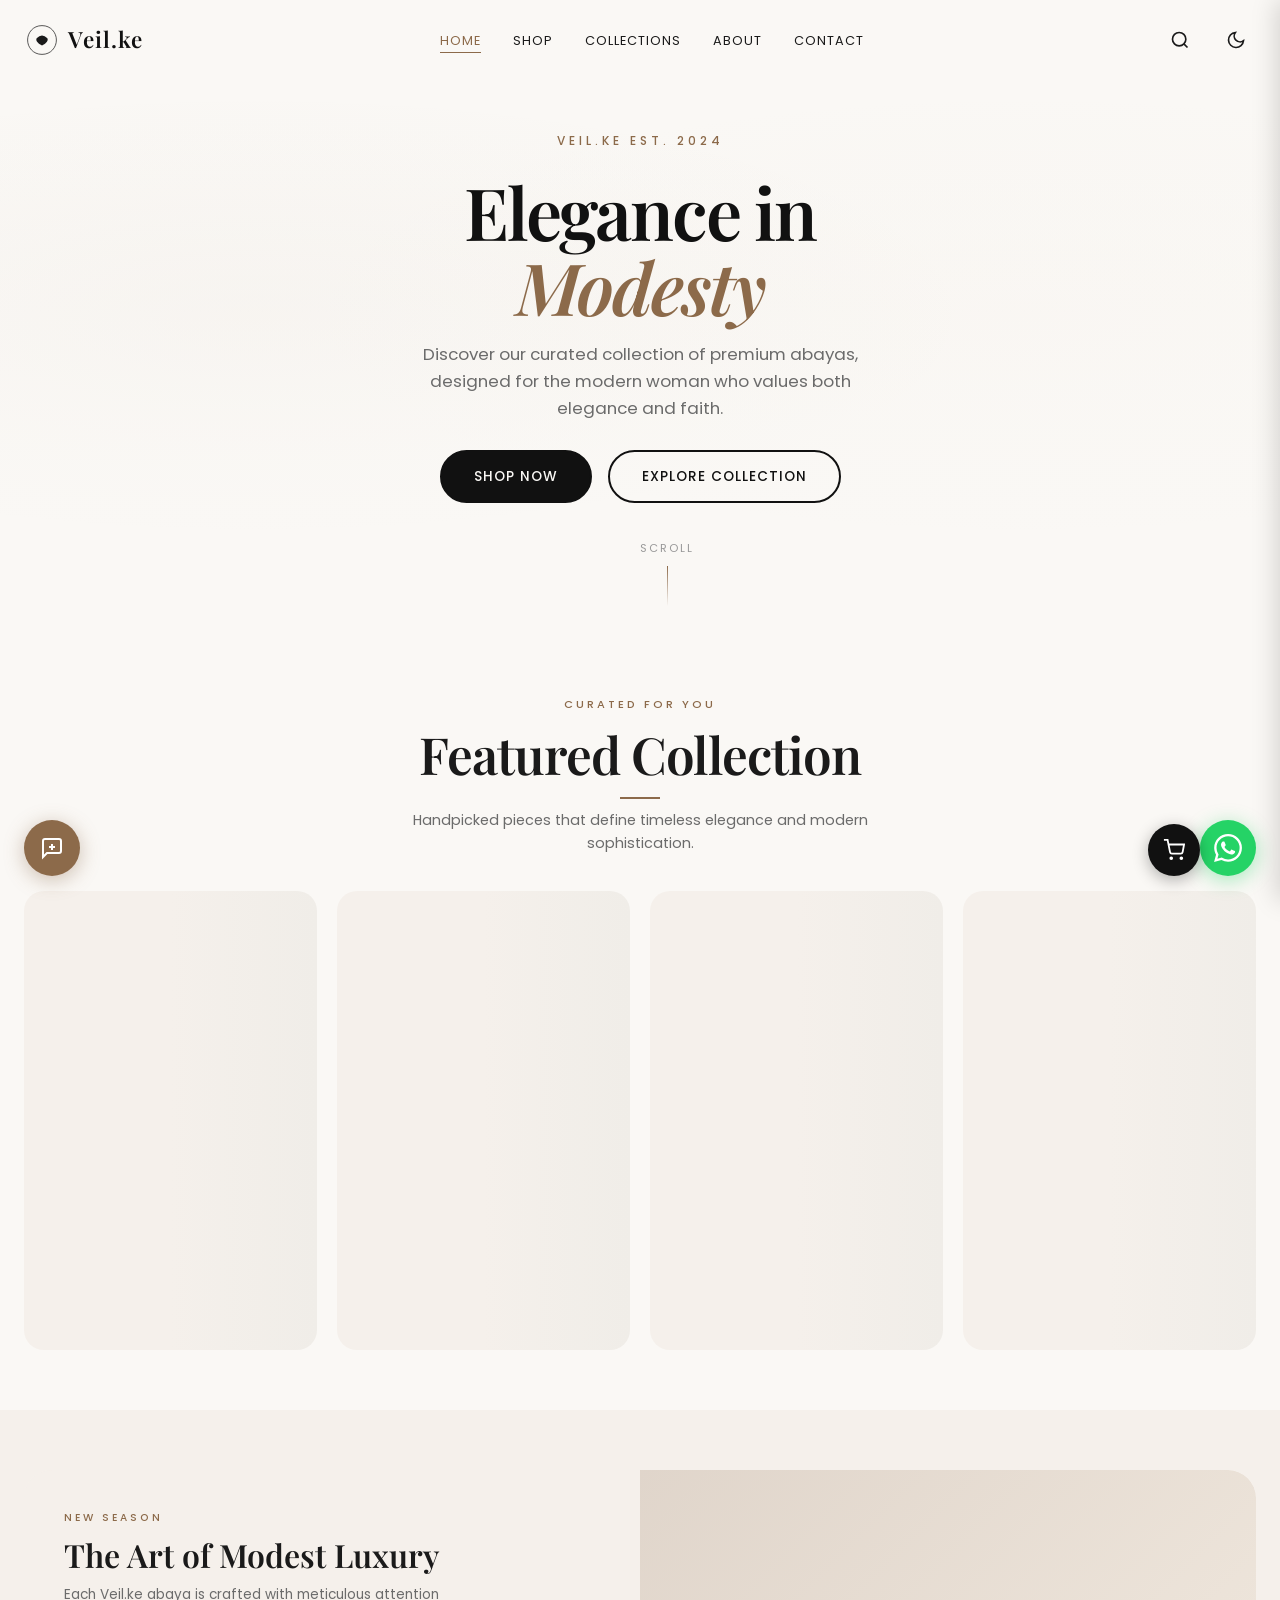
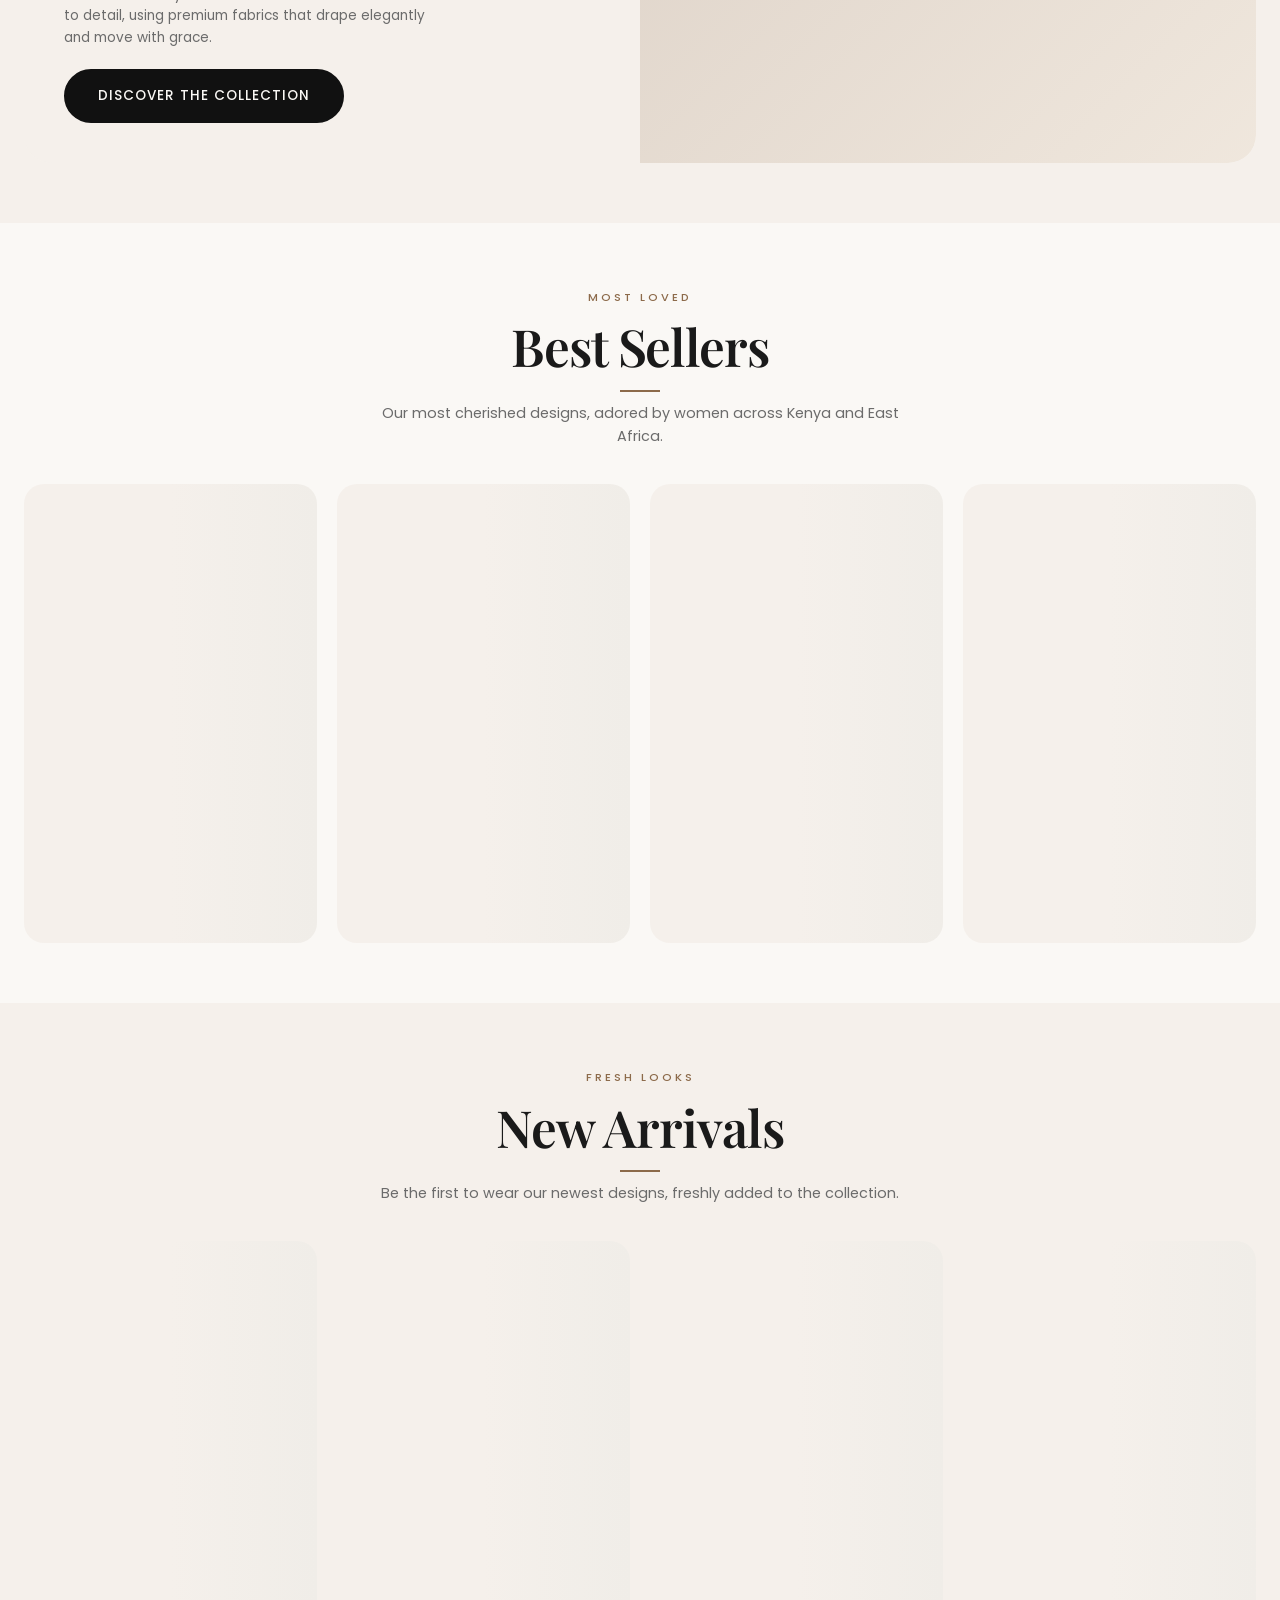
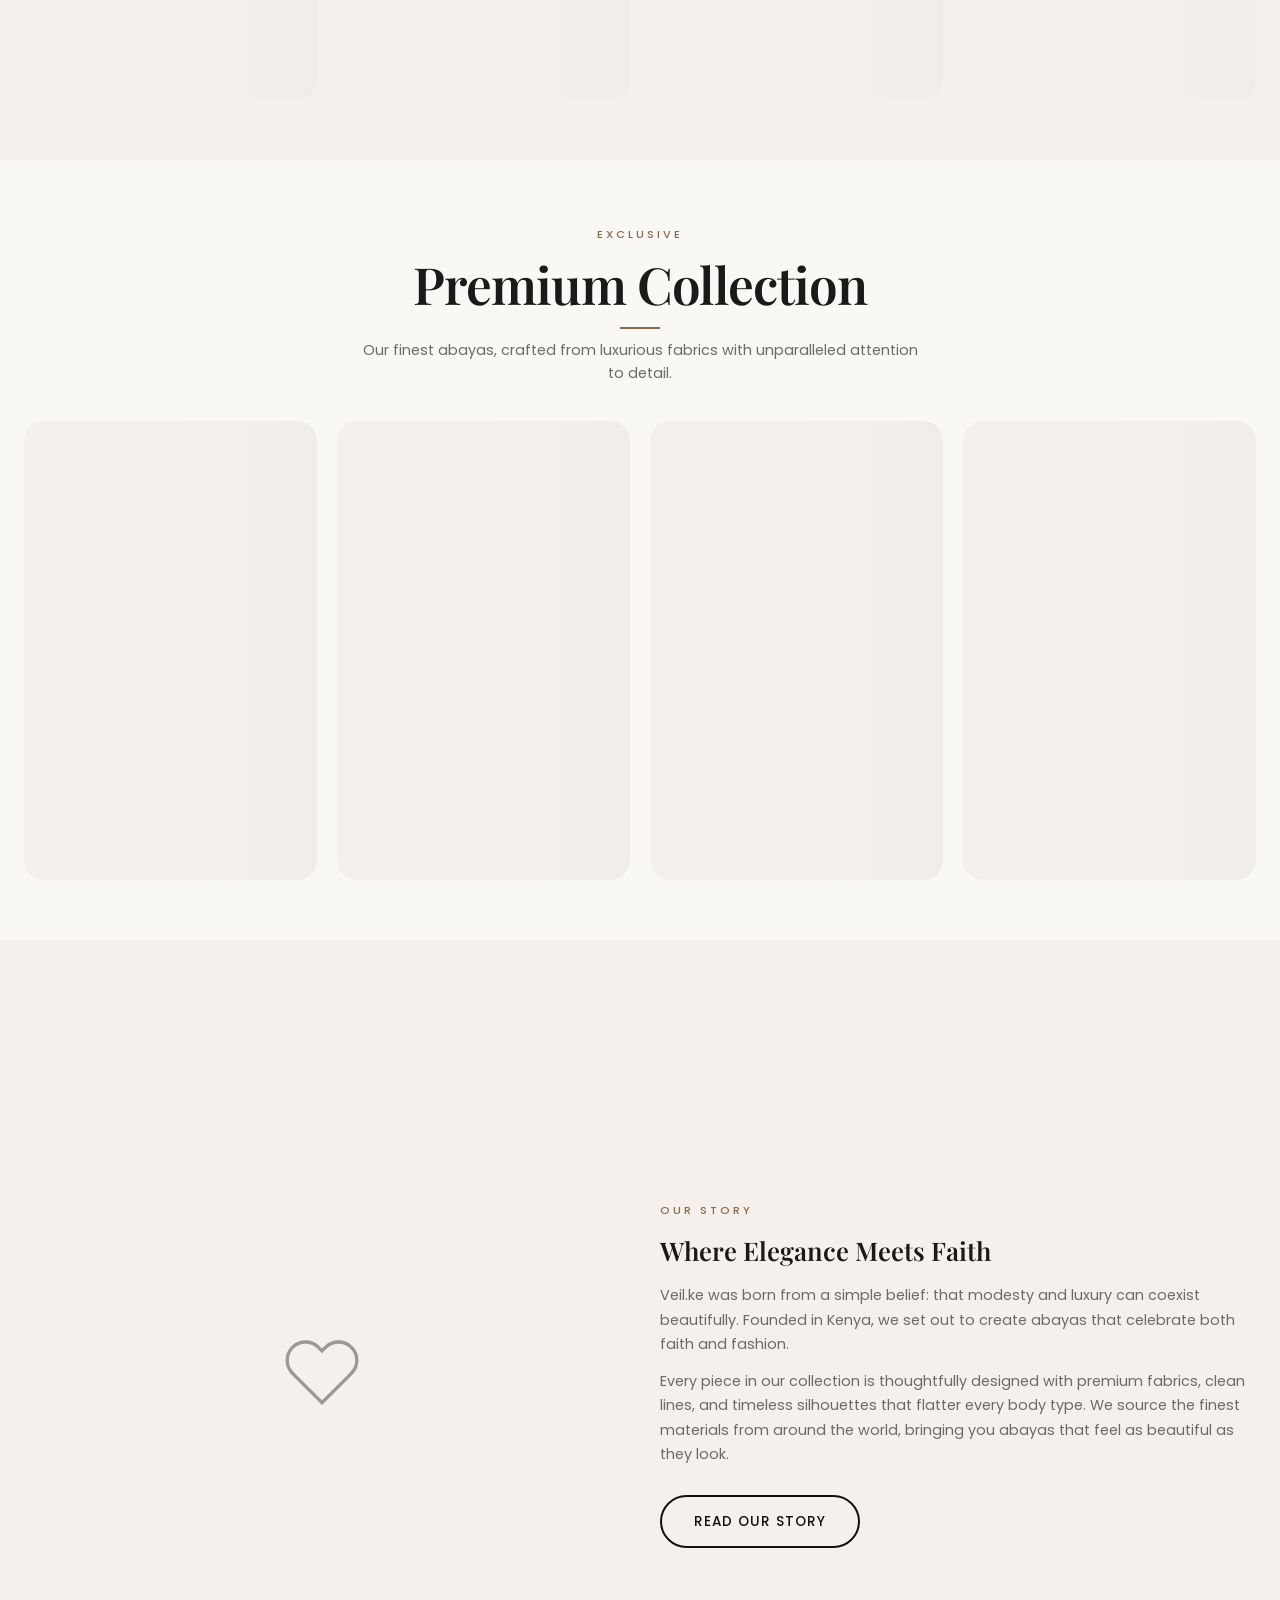
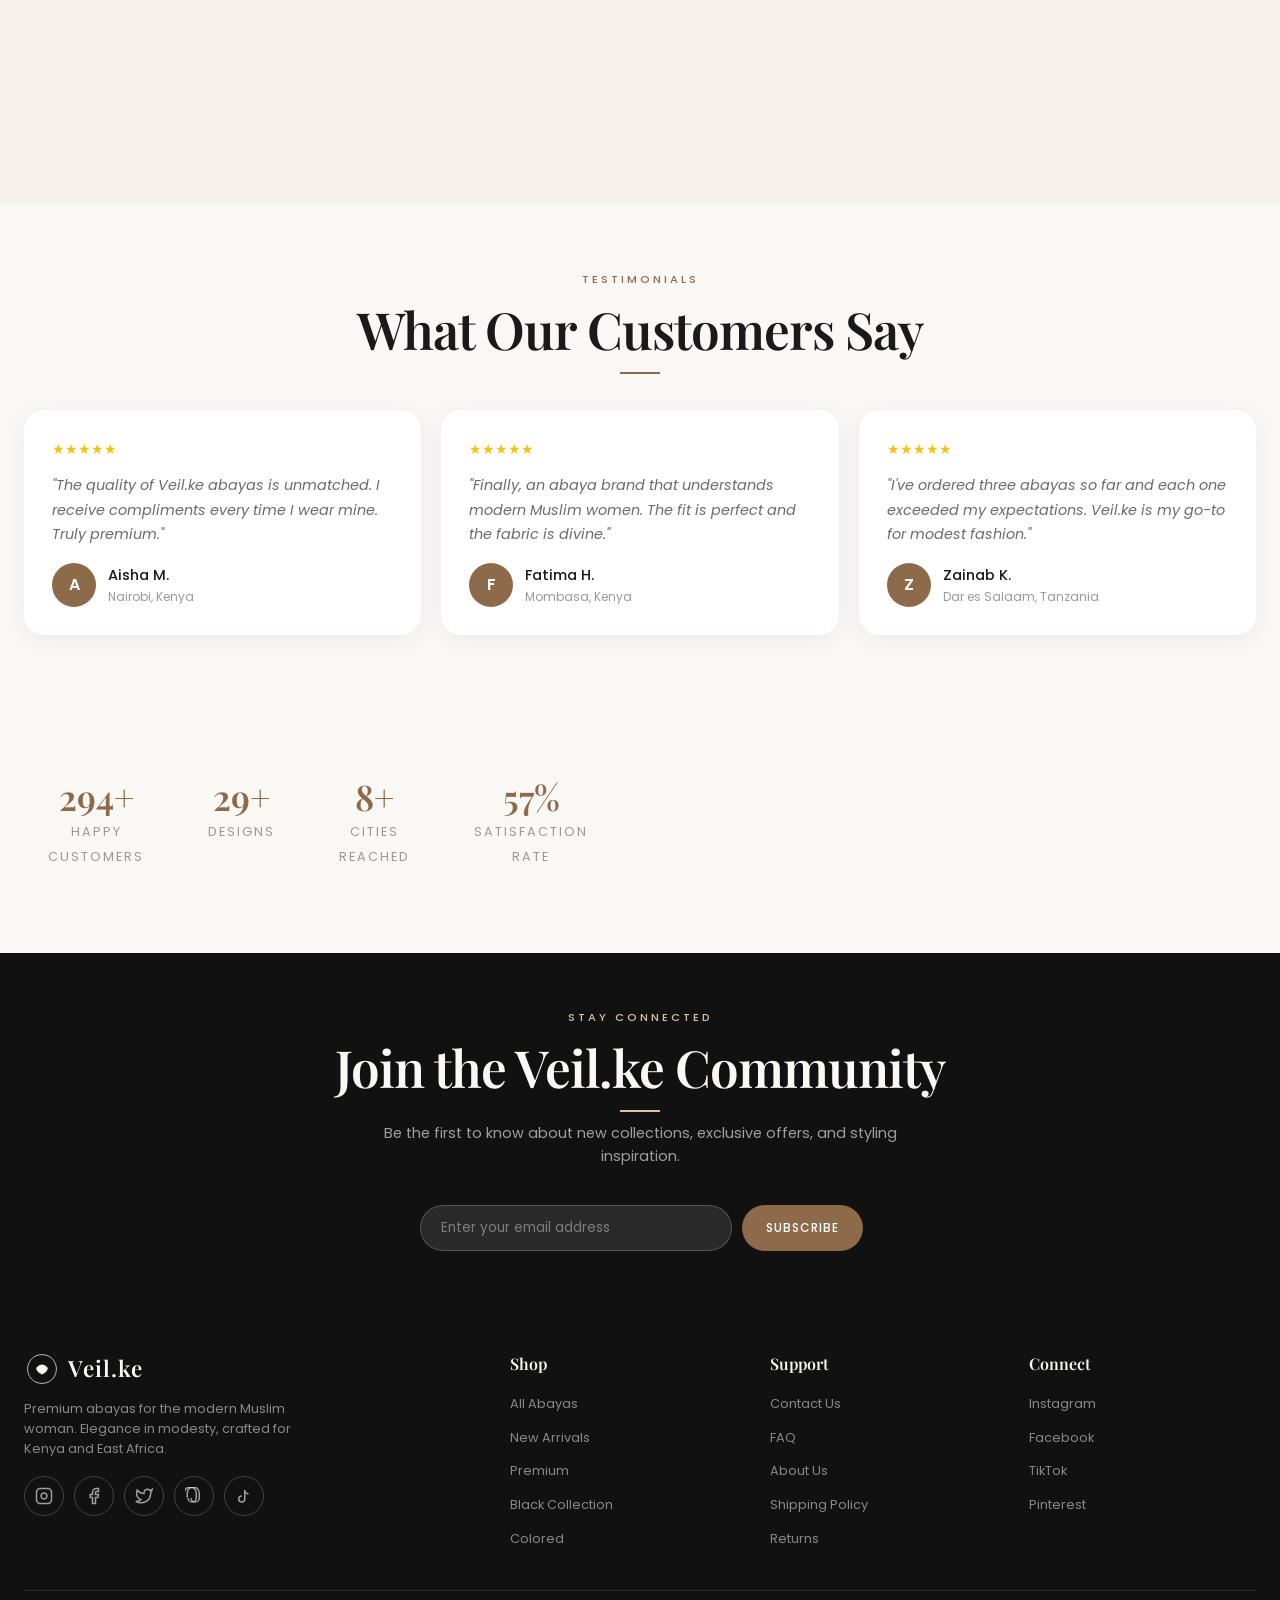
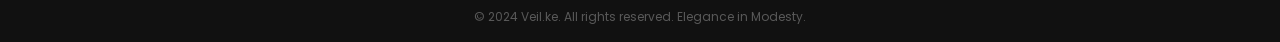
==== commit a1a0cbc5: "Add files via upload" ====
--- a/index.html
+++ b/index.html
@@ -1,389 +1,389 @@
-<!DOCTYPE html>
-<html lang="en">
-<head>
-<meta charset="UTF-8">
-<meta name="viewport" content="width=device-width, initial-scale=1.0">
-<title>Veil.ke – Elegance in Modesty | Premium Abayas Kenya</title>
-<meta name="description" content="Discover Veil.ke – luxury abayas crafted for the modern Muslim woman in Kenya and East Africa. Premium quality, elegant modesty.">
-<meta name="robots" content="index, follow">
-<link rel="canonical" href="https://thekingsmaker.org/veil.ke/">
-<link rel="icon" type="image/svg+xml" href="favicon.svg">
-
-<meta property="og:title" content="Veil.ke – Elegance in Modesty">
-<meta property="og:description" content="Premium abayas for the modern Muslim woman. Discover luxury modest fashion in Kenya.">
-<meta property="og:type" content="website">
-<meta property="og:url" content="https://thekingsmaker.org/veil.ke/">
-<meta property="og:image" content="https://thekingsmaker.org/veil.ke/assets/banners/og-image.jpg">
-
-<meta name="twitter:card" content="summary_large_image">
-<meta name="twitter:title" content="Veil.ke – Elegance in Modesty">
-<meta name="twitter:description" content="Premium abayas for the modern Muslim woman in Kenya.">
-
-<link rel="preconnect" href="https://fonts.googleapis.com">
-<link rel="preconnect" href="https://fonts.gstatic.com" crossorigin>
-<link href="https://fonts.googleapis.com/css2?family=Playfair+Display:ital,wght@0,400;0,600;0,700;1,400;1,600&family=Poppins:wght@300;400;500;600&display=swap" rel="stylesheet">
-<link rel="stylesheet" href="css/style.css">
-<link rel="stylesheet" href="css/animations.css">
-<link rel="stylesheet" href="css/responsive.css">
-
-<script type="application/ld+json">
-{
-    "@context": "https://schema.org",
-    "@type": "Store",
-    "name": "Veil.ke",
-    "description": "Premium abaya store in Kenya. Elegant, modern modest fashion.",
-    "url": "https://thekingsmaker.org/veil.ke/",
-    "image": "https://thekingsmaker.org/veil.ke/assets/banners/og-image.jpg",
-    "address": {
-        "@type": "PostalAddress",
-        "addressCountry": "KE"
-    }
-}
-</script>
-</head>
-<body>
-
-<nav class="navbar" id="navbar" role="navigation" aria-label="Main navigation">
-    <div class="container">
-        <a href="index.html" class="navbar-brand" aria-label="Veil.ke home">
-            <svg width="36" height="36" viewBox="0 0 100 100" fill="none">
-                <path d="M50 10 C25 10 10 30 10 50 C10 70 25 90 50 90 C75 90 90 70 90 50 C90 30 75 10 50 10Z" stroke="currentColor" stroke-width="2" fill="none"/>
-                <path d="M35 45 Q50 30 65 45 Q70 55 50 65 Q30 55 35 45Z" fill="currentColor"/>
-            </svg>
-            <span class="navbar-brand-text">Veil.ke</span>
-        </a>
-
-        <ul class="nav-links" id="navMenu" role="menubar">
-            <li role="none"><a href="index.html" class="nav-link active" role="menuitem">Home</a></li>
-            <li role="none"><a href="shop.html" class="nav-link" role="menuitem">Shop</a></li>
-            <li role="none"><a href="shop.html" class="nav-link" role="menuitem">Collections</a></li>
-            <li role="none"><a href="about.html" class="nav-link" role="menuitem">About</a></li>
-            <li role="none"><a href="contact.html" class="nav-link" role="menuitem">Contact</a></li>
-        </ul>
-
-        <div class="nav-actions">
-            <div class="search-container">
-                <button class="search-toggle-btn nav-action-btn" id="searchToggle" aria-label="Toggle search">
-                    <svg width="20" height="20" viewBox="0 0 24 24" fill="none" stroke="currentColor" stroke-width="2">
-                        <circle cx="11" cy="11" r="8"/><line x1="21" y1="21" x2="16.65" y2="16.65"/>
-                    </svg>
-                </button>
-                <div class="search-input-wrapper" id="searchWrapper">
-                    <input type="text" class="search-input" id="searchInput" placeholder="Search abayas..." aria-label="Search products" autocomplete="off">
-                    <div class="search-results" id="searchResults" role="listbox"></div>
-                </div>
-            </div>
-            <button class="nav-action-btn" id="darkModeToggle" aria-label="Toggle dark mode" aria-pressed="false">
-                <svg width="20" height="20" viewBox="0 0 24 24" fill="none" stroke="currentColor" stroke-width="2">
-                    <path d="M21 12.79A9 9 0 1 1 11.21 3 7 7 0 0 0 21 12.79z"/>
-                </svg>
-            </button>
-            <button class="mobile-menu-toggle" id="mobileMenuToggle" aria-label="Toggle menu" aria-expanded="false">
-                <span></span><span></span><span></span>
-            </button>
-        </div>
-    </div>
-</nav>
-
-<main>
-    <section class="hero" aria-label="Hero banner">
-        <div class="hero-bg">
-            <div class="hero-pattern"></div>
-            <div style="position:absolute;inset:0;background:linear-gradient(180deg,transparent 0%,var(--bg) 100%);"></div>
-        </div>
-        <div class="hero-content">
-            <span class="hero-tag">Veil.ke Est. 2024</span>
-            <h1 class="hero-title">
-                Elegance in<br>
-                <span class="highlight">Modesty</span>
-            </h1>
-            <p class="hero-subtitle">Discover our curated collection of premium abayas, designed for the modern woman who values both elegance and faith.</p>
-            <div class="hero-actions">
-                <a href="shop.html" class="btn btn-primary">Shop Now</a>
-                <a href="shop.html" class="btn btn-outline">Explore Collection</a>
-            </div>
-        </div>
-        <div class="hero-scroll">
-            <a href="#featured" aria-label="Scroll to featured collection">
-                <span>Scroll</span>
-                <div class="scroll-line"></div>
-            </a>
-        </div>
-    </section>
-
-    <section class="section" id="featured" aria-label="Featured collection">
-        <div class="container">
-            <div class="section-header fade-up">
-                <span class="section-tag">Curated for You</span>
-                <h2 class="section-title">Featured Collection</h2>
-                <div class="section-divider"></div>
-                <p class="section-subtitle">Handpicked pieces that define timeless elegance and modern sophistication.</p>
-            </div>
-            <div class="product-grid count-4 stagger-children" id="featuredProducts">
-                <div class="skeleton skeleton-card"><div class="skeleton-image"></div><div class="skeleton-text"></div><div class="skeleton-text short"></div></div>
-                <div class="skeleton skeleton-card"><div class="skeleton-image"></div><div class="skeleton-text"></div><div class="skeleton-text short"></div></div>
-                <div class="skeleton skeleton-card"><div class="skeleton-image"></div><div class="skeleton-text"></div><div class="skeleton-text short"></div></div>
-                <div class="skeleton skeleton-card"><div class="skeleton-image"></div><div class="skeleton-text"></div><div class="skeleton-text short"></div></div>
-            </div>
-        </div>
-    </section>
-
-    <section class="section" style="background:var(--bg-alt)" aria-label="Featured banner">
-        <div class="container">
-            <div class="featured-banner fade-up">
-                <div class="featured-banner-content">
-                    <span class="featured-banner-tag">New Season</span>
-                    <h2 class="featured-banner-title">The Art of Modest Luxury</h2>
-                    <p class="featured-banner-text">Each Veil.ke abaya is crafted with meticulous attention to detail, using premium fabrics that drape elegantly and move with grace.</p>
-                    <a href="shop.html" class="btn btn-primary">Discover the Collection</a>
-                </div>
-                <div class="featured-banner-image" style="background:linear-gradient(135deg,var(--secondary),var(--accent));opacity:0.2;width:50%;height:100%;position:absolute;right:0;top:0;border-radius:0 var(--radius-xl) var(--radius-xl) 0;"></div>
-            </div>
-        </div>
-    </section>
-
-    <section class="section" aria-label="Best sellers">
-        <div class="container">
-            <div class="section-header fade-up">
-                <span class="section-tag">Most Loved</span>
-                <h2 class="section-title">Best Sellers</h2>
-                <div class="section-divider"></div>
-                <p class="section-subtitle">Our most cherished designs, adored by women across Kenya and East Africa.</p>
-            </div>
-            <div class="product-grid count-4 stagger-children" id="bestSellers">
-                <div class="skeleton skeleton-card"><div class="skeleton-image"></div><div class="skeleton-text"></div><div class="skeleton-text short"></div></div>
-                <div class="skeleton skeleton-card"><div class="skeleton-image"></div><div class="skeleton-text"></div><div class="skeleton-text short"></div></div>
-                <div class="skeleton skeleton-card"><div class="skeleton-image"></div><div class="skeleton-text"></div><div class="skeleton-text short"></div></div>
-                <div class="skeleton skeleton-card"><div class="skeleton-image"></div><div class="skeleton-text"></div><div class="skeleton-text short"></div></div>
-            </div>
-        </div>
-    </section>
-
-    <section class="section" style="background:var(--bg-alt)" aria-label="New arrivals">
-        <div class="container">
-            <div class="section-header fade-up">
-                <span class="section-tag">Fresh Looks</span>
-                <h2 class="section-title">New Arrivals</h2>
-                <div class="section-divider"></div>
-                <p class="section-subtitle">Be the first to wear our newest designs, freshly added to the collection.</p>
-            </div>
-            <div class="product-grid count-4 stagger-children" id="newArrivals">
-                <div class="skeleton skeleton-card"><div class="skeleton-image"></div><div class="skeleton-text"></div><div class="skeleton-text short"></div></div>
-                <div class="skeleton skeleton-card"><div class="skeleton-image"></div><div class="skeleton-text"></div><div class="skeleton-text short"></div></div>
-                <div class="skeleton skeleton-card"><div class="skeleton-image"></div><div class="skeleton-text"></div><div class="skeleton-text short"></div></div>
-                <div class="skeleton skeleton-card"><div class="skeleton-image"></div><div class="skeleton-text"></div><div class="skeleton-text short"></div></div>
-            </div>
-        </div>
-    </section>
-
-    <section class="section" aria-label="Premium collection">
-        <div class="container">
-            <div class="section-header fade-up">
-                <span class="section-tag">Exclusive</span>
-                <h2 class="section-title">Premium Collection</h2>
-                <div class="section-divider"></div>
-                <p class="section-subtitle">Our finest abayas, crafted from luxurious fabrics with unparalleled attention to detail.</p>
-            </div>
-            <div class="product-grid count-4 stagger-children" id="premiumCollection">
-                <div class="skeleton skeleton-card"><div class="skeleton-image"></div><div class="skeleton-text"></div><div class="skeleton-text short"></div></div>
-                <div class="skeleton skeleton-card"><div class="skeleton-image"></div><div class="skeleton-text"></div><div class="skeleton-text short"></div></div>
-                <div class="skeleton skeleton-card"><div class="skeleton-image"></div><div class="skeleton-text"></div><div class="skeleton-text short"></div></div>
-                <div class="skeleton skeleton-card"><div class="skeleton-image"></div><div class="skeleton-text"></div><div class="skeleton-text short"></div></div>
-            </div>
-        </div>
-    </section>
-
-    <section class="section" style="background:var(--bg-alt)" aria-label="About Veil.ke">
-        <div class="container">
-            <div class="about-content">
-                <div class="about-image fade-up">
-                    <svg width="80" height="80" viewBox="0 0 24 24" fill="none" stroke="currentColor" stroke-width="1">
-                        <path d="M20.84 4.61a5.5 5.5 0 0 0-7.78 0L12 5.67l-1.06-1.06a5.5 5.5 0 0 0-7.78 7.78l1.06 1.06L12 21.23l7.78-7.78 1.06-1.06a5.5 5.5 0 0 0 0-7.78z"/>
-                    </svg>
-                </div>
-                <div class="about-text fade-up">
-                    <span class="section-tag">Our Story</span>
-                    <h2>Where Elegance Meets Faith</h2>
-                    <p>Veil.ke was born from a simple belief: that modesty and luxury can coexist beautifully. Founded in Kenya, we set out to create abayas that celebrate both faith and fashion.</p>
-                    <p>Every piece in our collection is thoughtfully designed with premium fabrics, clean lines, and timeless silhouettes that flatter every body type. We source the finest materials from around the world, bringing you abayas that feel as beautiful as they look.</p>
-                    <a href="about.html" class="btn btn-outline" style="margin-top:16px">Read Our Story</a>
-                </div>
-            </div>
-        </div>
-    </section>
-
-    <section class="section" aria-label="Customer reviews">
-        <div class="container">
-            <div class="section-header fade-up">
-                <span class="section-tag">Testimonials</span>
-                <h2 class="section-title">What Our Customers Say</h2>
-                <div class="section-divider"></div>
-            </div>
-            <div class="testimonials-grid stagger-children">
-                <div class="testimonial-card">
-                    <div class="testimonial-stars">★★★★★</div>
-                    <p class="testimonial-text">"The quality of Veil.ke abayas is unmatched. I receive compliments every time I wear mine. Truly premium."</p>
-                    <div class="testimonial-author">
-                        <div class="testimonial-avatar">A</div>
-                        <div>
-                            <div class="testimonial-name">Aisha M.</div>
-                            <div class="testimonial-role">Nairobi, Kenya</div>
-                        </div>
-                    </div>
-                </div>
-                <div class="testimonial-card">
-                    <div class="testimonial-stars">★★★★★</div>
-                    <p class="testimonial-text">"Finally, an abaya brand that understands modern Muslim women. The fit is perfect and the fabric is divine."</p>
-                    <div class="testimonial-author">
-                        <div class="testimonial-avatar">F</div>
-                        <div>
-                            <div class="testimonial-name">Fatima H.</div>
-                            <div class="testimonial-role">Mombasa, Kenya</div>
-                        </div>
-                    </div>
-                </div>
-                <div class="testimonial-card">
-                    <div class="testimonial-stars">★★★★★</div>
-                    <p class="testimonial-text">"I've ordered three abayas so far and each one exceeded my expectations. Veil.ke is my go-to for modest fashion."</p>
-                    <div class="testimonial-author">
-                        <div class="testimonial-avatar">Z</div>
-                        <div>
-                            <div class="testimonial-name">Zainab K.</div>
-                            <div class="testimonial-role">Dar es Salaam, Tanzania</div>
-                        </div>
-                    </div>
-                </div>
-            </div>
-        </div>
-    </section>
-
-    <section class="section counters-grid" style="padding:60px 0;background:var(--bg)" aria-label="Brand statistics">
-        <div class="container counters-grid">
-            <div class="counter-item fade-up">
-                <span class="counter-number count-up" data-target="500" data-suffix="+">0</span>
-                <span class="counter-label">Happy Customers</span>
-            </div>
-            <div class="counter-item fade-up">
-                <span class="counter-number count-up" data-target="50" data-suffix="+">0</span>
-                <span class="counter-label">Designs</span>
-            </div>
-            <div class="counter-item fade-up">
-                <span class="counter-number count-up" data-target="15" data-suffix="+">0</span>
-                <span class="counter-label">Cities Reached</span>
-            </div>
-            <div class="counter-item fade-up">
-                <span class="counter-number count-up" data-target="98" data-suffix="%">0</span>
-                <span class="counter-label">Satisfaction Rate</span>
-            </div>
-        </div>
-    </section>
-
-    <section class="newsletter-section" aria-label="Newsletter signup">
-        <div class="container">
-            <div class="section-header fade-up">
-                <span class="section-tag" style="color:var(--accent)">Stay Connected</span>
-                <h2 class="section-title">Join the Veil.ke Community</h2>
-                <div class="section-divider" style="background:var(--accent)"></div>
-                <p class="section-subtitle">Be the first to know about new collections, exclusive offers, and styling inspiration.</p>
-            </div>
-            <form class="newsletter-form fade-up" id="newsletterForm" novalidate>
-                <input type="email" placeholder="Enter your email address" aria-label="Email address" required>
-                <button type="submit">Subscribe</button>
-            </form>
-        </div>
-    </section>
-</main>
-
-<footer class="footer" role="contentinfo">
-    <div class="container">
-        <div class="footer-grid">
-            <div>
-                <a href="index.html" class="navbar-brand" aria-label="Veil.ke home">
-                    <svg width="36" height="36" viewBox="0 0 100 100" fill="none">
-                        <path d="M50 10 C25 10 10 30 10 50 C10 70 25 90 50 90 C75 90 90 70 90 50 C90 30 75 10 50 10Z" stroke="currentColor" stroke-width="2" fill="none"/>
-                        <path d="M35 45 Q50 30 65 45 Q70 55 50 65 Q30 55 35 45Z" fill="currentColor"/>
-                    </svg>
-                    <span class="navbar-brand-text" style="color:var(--bg)">Veil.ke</span>
-                </a>
-                <p class="footer-brand-description">Premium abayas for the modern Muslim woman. Elegance in modesty, crafted for Kenya and East Africa.</p>
-                <div class="footer-social">
-                    <a href="https://www.instagram.com/Veil.ke" target="_blank" rel="noopener noreferrer" aria-label="Instagram">
-                        <svg width="18" height="18" viewBox="0 0 24 24" fill="none" stroke="currentColor" stroke-width="2"><rect x="2" y="2" width="20" height="20" rx="5" ry="5"/><path d="M16 11.37A4 4 0 1 1 12.63 8 4 4 0 0 1 16 11.37z"/><line x1="17.5" y1="6.5" x2="17.51" y2="6.5"/></svg>
-                    </a>
-                    <a href="https://facebook.com/veil.ke" target="_blank" rel="noopener noreferrer" aria-label="Facebook">
-                        <svg width="18" height="18" viewBox="0 0 24 24" fill="none" stroke="currentColor" stroke-width="2"><path d="M18 2h-3a5 5 0 0 0-5 5v3H7v4h3v8h4v-8h3l1-4h-4V7a1 1 0 0 1 1-1h3z"/></svg>
-                    </a>
-                    <a href="https://twitter.com/veil.ke" target="_blank" rel="noopener noreferrer" aria-label="Twitter">
-                        <svg width="18" height="18" viewBox="0 0 24 24" fill="none" stroke="currentColor" stroke-width="2"><path d="M23 3a10.9 10.9 0 0 1-3.14 1.53 4.48 4.48 0 0 0-7.86 3v1A10.66 10.66 0 0 1 3 4s-4 9 5 13a11.64 11.64 0 0 1-7 2c9 5 20 0 20-11.5a4.5 4.5 0 0 0-.08-.83A7.72 7.72 0 0 0 23 3z"/></svg>
-                    </a>
-                    <a href="https://pinterest.com/veil.ke" target="_blank" rel="noopener noreferrer" aria-label="Pinterest">
-                        <svg width="18" height="18" viewBox="0 0 24 24" fill="none" stroke="currentColor" stroke-width="2"><path d="M8 14.5A5.5 5.5 0 0 0 13.5 20a5.5 5.5 0 0 0 5.5-5.5V8a8 8 0 0 0-16 0v6"/><path d="M4 14.5A5.5 5.5 0 0 0 9.5 20a5.5 5.5 0 0 0 5.5-5.5V8a8 8 0 0 0-16 0v6"/></svg>
-                    </a>
-                    <a href="https://www.tiktok.com/@veil.ke" target="_blank" rel="noopener noreferrer" aria-label="TikTok">
-                        <svg width="18" height="18" viewBox="0 0 24 24" fill="none" stroke="currentColor" stroke-width="2"><path d="M9 12a4 4 0 1 0 4 4V4a5 5 0 0 0 5 5"/></svg>
-                    </a>
-                </div>
-            </div>
-            <div>
-                <h4 class="footer-heading">Shop</h4>
-                <ul class="footer-links">
-                    <li><a href="shop.html">All Abayas</a></li>
-                    <li><a href="shop.html?category=new">New Arrivals</a></li>
-                    <li><a href="shop.html?category=premium">Premium</a></li>
-                    <li><a href="shop.html?category=black">Black Collection</a></li>
-                    <li><a href="shop.html?category=colored">Colored</a></li>
-                </ul>
-            </div>
-            <div>
-                <h4 class="footer-heading">Support</h4>
-                <ul class="footer-links">
-                    <li><a href="contact.html">Contact Us</a></li>
-                    <li><a href="faq.html">FAQ</a></li>
-                    <li><a href="about.html">About Us</a></li>
-                    <li><a href="#">Shipping Policy</a></li>
-                    <li><a href="#">Returns</a></li>
-                </ul>
-            </div>
-            <div>
-                <h4 class="footer-heading">Connect</h4>
-                <ul class="footer-links">
-                    <li><a href="https://www.instagram.com/Veil.ke" target="_blank" rel="noopener noreferrer">Instagram</a></li>
-                    <li><a href="https://facebook.com/veil.ke" target="_blank" rel="noopener noreferrer">Facebook</a></li>
-                    <li><a href="https://www.tiktok.com/@veil.ke" target="_blank" rel="noopener noreferrer">TikTok</a></li>
-                    <li><a href="https://pinterest.com/veil.ke" target="_blank" rel="noopener noreferrer">Pinterest</a></li>
-                </ul>
-            </div>
-        </div>
-        <div class="footer-bottom">
-            <p>&copy; 2024 Veil.ke. All rights reserved. Elegance in Modesty.</p>
-        </div>
-    </div>
-</footer>
-
-<button class="scroll-to-top" id="scrollToTop" aria-label="Scroll to top">
-    <svg class="scroll-progress-ring" width="48" height="48" viewBox="0 0 48 48">
-        <circle cx="24" cy="24" r="18" stroke-dasharray="113.1" stroke-dashoffset="0"/>
-    </svg>
-    <svg width="20" height="20" viewBox="0 0 24 24" fill="none" stroke="currentColor" stroke-width="2">
-        <polyline points="18 15 12 9 6 15"/>
-    </svg>
-</button>
-
-<button class="whatsapp-btn" id="whatsappBtn" aria-label="Order via WhatsApp">
-    <svg width="28" height="28" viewBox="0 0 24 24" fill="currentColor">
-        <path d="M17.472 14.382c-.297-.149-1.758-.867-2.03-.967-.273-.099-.471-.148-.67.15-.197.297-.767.966-.94 1.164-.173.199-.347.223-.644.075-.297-.15-1.255-.463-2.39-1.475-.883-.788-1.48-1.761-1.653-2.059-.173-.297-.018-.458.13-.606.134-.133.298-.347.446-.52.149-.174.198-.298.298-.497.099-.198.05-.371-.025-.52-.075-.149-.669-1.612-.916-2.207-.242-.579-.487-.5-.669-.51-.173-.008-.371-.01-.57-.01-.198 0-.52.074-.792.372-.272.297-1.04 1.016-1.04 2.479 0 1.462 1.065 2.875 1.213 3.074.149.198 2.096 3.2 5.077 4.487.709.306 1.262.489 1.694.625.712.227 1.36.195 1.871.118.571-.085 1.758-.719 2.006-1.413.248-.694.248-1.289.173-1.413-.074-.124-.272-.198-.57-.347m-5.421 7.403h-.004a9.87 9.87 0 01-5.031-1.378l-.361-.214-3.741.982.998-3.648-.235-.374a9.86 9.86 0 01-1.51-5.26c.001-5.45 4.436-9.884 9.888-9.884 2.64 0 5.122 1.03 6.988 2.898a9.825 9.825 0 012.893 6.994c-.003 5.45-4.437 9.884-9.885 9.884m8.413-18.297A11.815 11.815 0 0012.05 0C5.495 0 .16 5.335.157 11.892c0 2.096.547 4.142 1.588 5.945L.057 24l6.305-1.654a11.882 11.882 0 005.683 1.448h.005c6.554 0 11.89-5.335 11.893-11.893a11.821 11.821 0 00-3.48-8.413z"/>
-    </svg>
-</button>
-
-<div class="quick-view-overlay" id="quickViewOverlay"></div>
-<div class="quick-view-modal" id="quickViewModal" role="dialog" aria-label="Product quick view"></div>
-<div class="search-overlay" id="searchOverlay"></div>
-
-<script src="js/config.js"></script>
-<script src="js/github.js"></script>
-<script src="js/products.js"></script>
-<script src="js/search.js"></script>
-<script src="js/chat.js"></script>
-<script src="js/app.js"></script>
-</body>
-</html>
+<!DOCTYPE html>
+<html lang="en">
+<head>
+<meta charset="UTF-8">
+<meta name="viewport" content="width=device-width, initial-scale=1.0">
+<title>Veil.ke – Elegance in Modesty | Premium Abayas Kenya</title>
+<meta name="description" content="Discover Veil.ke – luxury abayas crafted for the modern Muslim woman in Kenya and East Africa. Premium quality, elegant modesty.">
+<meta name="robots" content="index, follow">
+<link rel="canonical" href="https://thekingsmaker.org/veil.ke/">
+<link rel="icon" type="image/svg+xml" href="favicon.svg">
+
+<meta property="og:title" content="Veil.ke – Elegance in Modesty">
+<meta property="og:description" content="Premium abayas for the modern Muslim woman. Discover luxury modest fashion in Kenya.">
+<meta property="og:type" content="website">
+<meta property="og:url" content="https://thekingsmaker.org/veil.ke/">
+<meta property="og:image" content="https://thekingsmaker.org/veil.ke/assets/banners/og-image.jpg">
+
+<meta name="twitter:card" content="summary_large_image">
+<meta name="twitter:title" content="Veil.ke – Elegance in Modesty">
+<meta name="twitter:description" content="Premium abayas for the modern Muslim woman in Kenya.">
+
+<link rel="preconnect" href="https://fonts.googleapis.com">
+<link rel="preconnect" href="https://fonts.gstatic.com" crossorigin>
+<link href="https://fonts.googleapis.com/css2?family=Playfair+Display:ital,wght@0,400;0,600;0,700;1,400;1,600&family=Poppins:wght@300;400;500;600&display=swap" rel="stylesheet">
+<link rel="stylesheet" href="css/style.css">
+<link rel="stylesheet" href="css/animations.css">
+<link rel="stylesheet" href="css/responsive.css">
+
+<script type="application/ld+json">
+{
+    "@context": "https://schema.org",
+    "@type": "Store",
+    "name": "Veil.ke",
+    "description": "Premium abaya store in Kenya. Elegant, modern modest fashion.",
+    "url": "https://thekingsmaker.org/veil.ke/",
+    "image": "https://thekingsmaker.org/veil.ke/assets/banners/og-image.jpg",
+    "address": {
+        "@type": "PostalAddress",
+        "addressCountry": "KE"
+    }
+}
+</script>
+</head>
+<body>
+
+<nav class="navbar" id="navbar" role="navigation" aria-label="Main navigation">
+    <div class="container">
+        <a href="index.html" class="navbar-brand" aria-label="Veil.ke home">
+            <svg width="36" height="36" viewBox="0 0 100 100" fill="none">
+                <path d="M50 10 C25 10 10 30 10 50 C10 70 25 90 50 90 C75 90 90 70 90 50 C90 30 75 10 50 10Z" stroke="currentColor" stroke-width="2" fill="none"/>
+                <path d="M35 45 Q50 30 65 45 Q70 55 50 65 Q30 55 35 45Z" fill="currentColor"/>
+            </svg>
+            <span class="navbar-brand-text">Veil.ke</span>
+        </a>
+
+        <ul class="nav-links" id="navMenu" role="menubar">
+            <li role="none"><a href="index.html" class="nav-link active" role="menuitem">Home</a></li>
+            <li role="none"><a href="shop.html" class="nav-link" role="menuitem">Shop</a></li>
+            <li role="none"><a href="shop.html" class="nav-link" role="menuitem">Collections</a></li>
+            <li role="none"><a href="about.html" class="nav-link" role="menuitem">About</a></li>
+            <li role="none"><a href="contact.html" class="nav-link" role="menuitem">Contact</a></li>
+        </ul>
+
+        <div class="nav-actions">
+            <div class="search-container">
+                <button class="search-toggle-btn nav-action-btn" id="searchToggle" aria-label="Toggle search">
+                    <svg width="20" height="20" viewBox="0 0 24 24" fill="none" stroke="currentColor" stroke-width="2">
+                        <circle cx="11" cy="11" r="8"/><line x1="21" y1="21" x2="16.65" y2="16.65"/>
+                    </svg>
+                </button>
+                <div class="search-input-wrapper" id="searchWrapper">
+                    <input type="text" class="search-input" id="searchInput" placeholder="Search abayas..." aria-label="Search products" autocomplete="off">
+                    <div class="search-results" id="searchResults" role="listbox"></div>
+                </div>
+            </div>
+            <button class="nav-action-btn" id="darkModeToggle" aria-label="Toggle dark mode" aria-pressed="false">
+                <svg width="20" height="20" viewBox="0 0 24 24" fill="none" stroke="currentColor" stroke-width="2">
+                    <path d="M21 12.79A9 9 0 1 1 11.21 3 7 7 0 0 0 21 12.79z"/>
+                </svg>
+            </button>
+            <button class="mobile-menu-toggle" id="mobileMenuToggle" aria-label="Toggle menu" aria-expanded="false">
+                <span></span><span></span><span></span>
+            </button>
+        </div>
+    </div>
+</nav>
+
+<main>
+    <section class="hero" aria-label="Hero banner">
+        <div class="hero-bg">
+            <div class="hero-pattern"></div>
+            <div style="position:absolute;inset:0;background:linear-gradient(180deg,transparent 0%,var(--bg) 100%);"></div>
+        </div>
+        <div class="hero-content">
+            <span class="hero-tag">Veil.ke Est. 2024</span>
+            <h1 class="hero-title">
+                Elegance in<br>
+                <span class="highlight">Modesty</span>
+            </h1>
+            <p class="hero-subtitle">Discover our curated collection of premium abayas, designed for the modern woman who values both elegance and faith.</p>
+            <div class="hero-actions">
+                <a href="shop.html" class="btn btn-primary">Shop Now</a>
+                <a href="shop.html" class="btn btn-outline">Explore Collection</a>
+            </div>
+        </div>
+        <div class="hero-scroll">
+            <a href="#featured" aria-label="Scroll to featured collection">
+                <span>Scroll</span>
+                <div class="scroll-line"></div>
+            </a>
+        </div>
+    </section>
+
+    <section class="section" id="featured" aria-label="Featured collection">
+        <div class="container">
+            <div class="section-header fade-up">
+                <span class="section-tag">Curated for You</span>
+                <h2 class="section-title">Featured Collection</h2>
+                <div class="section-divider"></div>
+                <p class="section-subtitle">Handpicked pieces that define timeless elegance and modern sophistication.</p>
+            </div>
+            <div class="product-grid count-4 stagger-children" id="featuredProducts">
+                <div class="skeleton skeleton-card"><div class="skeleton-image"></div><div class="skeleton-text"></div><div class="skeleton-text short"></div></div>
+                <div class="skeleton skeleton-card"><div class="skeleton-image"></div><div class="skeleton-text"></div><div class="skeleton-text short"></div></div>
+                <div class="skeleton skeleton-card"><div class="skeleton-image"></div><div class="skeleton-text"></div><div class="skeleton-text short"></div></div>
+                <div class="skeleton skeleton-card"><div class="skeleton-image"></div><div class="skeleton-text"></div><div class="skeleton-text short"></div></div>
+            </div>
+        </div>
+    </section>
+
+    <section class="section" style="background:var(--bg-alt)" aria-label="Featured banner">
+        <div class="container">
+            <div class="featured-banner fade-up">
+                <div class="featured-banner-content">
+                    <span class="featured-banner-tag">New Season</span>
+                    <h2 class="featured-banner-title">The Art of Modest Luxury</h2>
+                    <p class="featured-banner-text">Each Veil.ke abaya is crafted with meticulous attention to detail, using premium fabrics that drape elegantly and move with grace.</p>
+                    <a href="shop.html" class="btn btn-primary">Discover the Collection</a>
+                </div>
+                <div class="featured-banner-image" style="background:linear-gradient(135deg,var(--secondary),var(--accent));opacity:0.2;width:50%;height:100%;position:absolute;right:0;top:0;border-radius:0 var(--radius-xl) var(--radius-xl) 0;"></div>
+            </div>
+        </div>
+    </section>
+
+    <section class="section" aria-label="Best sellers">
+        <div class="container">
+            <div class="section-header fade-up">
+                <span class="section-tag">Most Loved</span>
+                <h2 class="section-title">Best Sellers</h2>
+                <div class="section-divider"></div>
+                <p class="section-subtitle">Our most cherished designs, adored by women across Kenya and East Africa.</p>
+            </div>
+            <div class="product-grid count-4 stagger-children" id="bestSellers">
+                <div class="skeleton skeleton-card"><div class="skeleton-image"></div><div class="skeleton-text"></div><div class="skeleton-text short"></div></div>
+                <div class="skeleton skeleton-card"><div class="skeleton-image"></div><div class="skeleton-text"></div><div class="skeleton-text short"></div></div>
+                <div class="skeleton skeleton-card"><div class="skeleton-image"></div><div class="skeleton-text"></div><div class="skeleton-text short"></div></div>
+                <div class="skeleton skeleton-card"><div class="skeleton-image"></div><div class="skeleton-text"></div><div class="skeleton-text short"></div></div>
+            </div>
+        </div>
+    </section>
+
+    <section class="section" style="background:var(--bg-alt)" aria-label="New arrivals">
+        <div class="container">
+            <div class="section-header fade-up">
+                <span class="section-tag">Fresh Looks</span>
+                <h2 class="section-title">New Arrivals</h2>
+                <div class="section-divider"></div>
+                <p class="section-subtitle">Be the first to wear our newest designs, freshly added to the collection.</p>
+            </div>
+            <div class="product-grid count-4 stagger-children" id="newArrivals">
+                <div class="skeleton skeleton-card"><div class="skeleton-image"></div><div class="skeleton-text"></div><div class="skeleton-text short"></div></div>
+                <div class="skeleton skeleton-card"><div class="skeleton-image"></div><div class="skeleton-text"></div><div class="skeleton-text short"></div></div>
+                <div class="skeleton skeleton-card"><div class="skeleton-image"></div><div class="skeleton-text"></div><div class="skeleton-text short"></div></div>
+                <div class="skeleton skeleton-card"><div class="skeleton-image"></div><div class="skeleton-text"></div><div class="skeleton-text short"></div></div>
+            </div>
+        </div>
+    </section>
+
+    <section class="section" aria-label="Premium collection">
+        <div class="container">
+            <div class="section-header fade-up">
+                <span class="section-tag">Exclusive</span>
+                <h2 class="section-title">Premium Collection</h2>
+                <div class="section-divider"></div>
+                <p class="section-subtitle">Our finest abayas, crafted from luxurious fabrics with unparalleled attention to detail.</p>
+            </div>
+            <div class="product-grid count-4 stagger-children" id="premiumCollection">
+                <div class="skeleton skeleton-card"><div class="skeleton-image"></div><div class="skeleton-text"></div><div class="skeleton-text short"></div></div>
+                <div class="skeleton skeleton-card"><div class="skeleton-image"></div><div class="skeleton-text"></div><div class="skeleton-text short"></div></div>
+                <div class="skeleton skeleton-card"><div class="skeleton-image"></div><div class="skeleton-text"></div><div class="skeleton-text short"></div></div>
+                <div class="skeleton skeleton-card"><div class="skeleton-image"></div><div class="skeleton-text"></div><div class="skeleton-text short"></div></div>
+            </div>
+        </div>
+    </section>
+
+    <section class="section" style="background:var(--bg-alt)" aria-label="About Veil.ke">
+        <div class="container">
+            <div class="about-content">
+                <div class="about-image fade-up">
+                    <svg width="80" height="80" viewBox="0 0 24 24" fill="none" stroke="currentColor" stroke-width="1">
+                        <path d="M20.84 4.61a5.5 5.5 0 0 0-7.78 0L12 5.67l-1.06-1.06a5.5 5.5 0 0 0-7.78 7.78l1.06 1.06L12 21.23l7.78-7.78 1.06-1.06a5.5 5.5 0 0 0 0-7.78z"/>
+                    </svg>
+                </div>
+                <div class="about-text fade-up">
+                    <span class="section-tag">Our Story</span>
+                    <h2>Where Elegance Meets Faith</h2>
+                    <p>Veil.ke was born from a simple belief: that modesty and luxury can coexist beautifully. Founded in Kenya, we set out to create abayas that celebrate both faith and fashion.</p>
+                    <p>Every piece in our collection is thoughtfully designed with premium fabrics, clean lines, and timeless silhouettes that flatter every body type. We source the finest materials from around the world, bringing you abayas that feel as beautiful as they look.</p>
+                    <a href="about.html" class="btn btn-outline" style="margin-top:16px">Read Our Story</a>
+                </div>
+            </div>
+        </div>
+    </section>
+
+    <section class="section" aria-label="Customer reviews">
+        <div class="container">
+            <div class="section-header fade-up">
+                <span class="section-tag">Testimonials</span>
+                <h2 class="section-title">What Our Customers Say</h2>
+                <div class="section-divider"></div>
+            </div>
+            <div class="testimonials-grid stagger-children">
+                <div class="testimonial-card">
+                    <div class="testimonial-stars">★★★★★</div>
+                    <p class="testimonial-text">"The quality of Veil.ke abayas is unmatched. I receive compliments every time I wear mine. Truly premium."</p>
+                    <div class="testimonial-author">
+                        <div class="testimonial-avatar">A</div>
+                        <div>
+                            <div class="testimonial-name">Aisha M.</div>
+                            <div class="testimonial-role">Nairobi, Kenya</div>
+                        </div>
+                    </div>
+                </div>
+                <div class="testimonial-card">
+                    <div class="testimonial-stars">★★★★★</div>
+                    <p class="testimonial-text">"Finally, an abaya brand that understands modern Muslim women. The fit is perfect and the fabric is divine."</p>
+                    <div class="testimonial-author">
+                        <div class="testimonial-avatar">F</div>
+                        <div>
+                            <div class="testimonial-name">Fatima H.</div>
+                            <div class="testimonial-role">Mombasa, Kenya</div>
+                        </div>
+                    </div>
+                </div>
+                <div class="testimonial-card">
+                    <div class="testimonial-stars">★★★★★</div>
+                    <p class="testimonial-text">"I've ordered three abayas so far and each one exceeded my expectations. Veil.ke is my go-to for modest fashion."</p>
+                    <div class="testimonial-author">
+                        <div class="testimonial-avatar">Z</div>
+                        <div>
+                            <div class="testimonial-name">Zainab K.</div>
+                            <div class="testimonial-role">Dar es Salaam, Tanzania</div>
+                        </div>
+                    </div>
+                </div>
+            </div>
+        </div>
+    </section>
+
+    <section class="section counters-grid" style="padding:60px 0;background:var(--bg)" aria-label="Brand statistics">
+        <div class="container counters-grid">
+            <div class="counter-item fade-up">
+                <span class="counter-number count-up" data-target="500" data-suffix="+">0</span>
+                <span class="counter-label">Happy Customers</span>
+            </div>
+            <div class="counter-item fade-up">
+                <span class="counter-number count-up" data-target="50" data-suffix="+">0</span>
+                <span class="counter-label">Designs</span>
+            </div>
+            <div class="counter-item fade-up">
+                <span class="counter-number count-up" data-target="15" data-suffix="+">0</span>
+                <span class="counter-label">Cities Reached</span>
+            </div>
+            <div class="counter-item fade-up">
+                <span class="counter-number count-up" data-target="98" data-suffix="%">0</span>
+                <span class="counter-label">Satisfaction Rate</span>
+            </div>
+        </div>
+    </section>
+
+    <section class="newsletter-section" aria-label="Newsletter signup">
+        <div class="container">
+            <div class="section-header fade-up">
+                <span class="section-tag" style="color:var(--accent)">Stay Connected</span>
+                <h2 class="section-title">Join the Veil.ke Community</h2>
+                <div class="section-divider" style="background:var(--accent)"></div>
+                <p class="section-subtitle">Be the first to know about new collections, exclusive offers, and styling inspiration.</p>
+            </div>
+            <form class="newsletter-form fade-up" id="newsletterForm" novalidate>
+                <input type="email" placeholder="Enter your email address" aria-label="Email address" required>
+                <button type="submit">Subscribe</button>
+            </form>
+        </div>
+    </section>
+</main>
+
+<footer class="footer" role="contentinfo">
+    <div class="container">
+        <div class="footer-grid">
+            <div>
+                <a href="index.html" class="navbar-brand" aria-label="Veil.ke home">
+                    <svg width="36" height="36" viewBox="0 0 100 100" fill="none">
+                        <path d="M50 10 C25 10 10 30 10 50 C10 70 25 90 50 90 C75 90 90 70 90 50 C90 30 75 10 50 10Z" stroke="currentColor" stroke-width="2" fill="none"/>
+                        <path d="M35 45 Q50 30 65 45 Q70 55 50 65 Q30 55 35 45Z" fill="currentColor"/>
+                    </svg>
+                    <span class="navbar-brand-text" style="color:var(--bg)">Veil.ke</span>
+                </a>
+                <p class="footer-brand-description">Premium abayas for the modern Muslim woman. Elegance in modesty, crafted for Kenya and East Africa.</p>
+                <div class="footer-social">
+                    <a href="https://www.instagram.com/Veil.ke" target="_blank" rel="noopener noreferrer" aria-label="Instagram">
+                        <svg width="18" height="18" viewBox="0 0 24 24" fill="none" stroke="currentColor" stroke-width="2"><rect x="2" y="2" width="20" height="20" rx="5" ry="5"/><path d="M16 11.37A4 4 0 1 1 12.63 8 4 4 0 0 1 16 11.37z"/><line x1="17.5" y1="6.5" x2="17.51" y2="6.5"/></svg>
+                    </a>
+                    <a href="https://facebook.com/veil.ke" target="_blank" rel="noopener noreferrer" aria-label="Facebook">
+                        <svg width="18" height="18" viewBox="0 0 24 24" fill="none" stroke="currentColor" stroke-width="2"><path d="M18 2h-3a5 5 0 0 0-5 5v3H7v4h3v8h4v-8h3l1-4h-4V7a1 1 0 0 1 1-1h3z"/></svg>
+                    </a>
+                    <a href="https://twitter.com/veil.ke" target="_blank" rel="noopener noreferrer" aria-label="Twitter">
+                        <svg width="18" height="18" viewBox="0 0 24 24" fill="none" stroke="currentColor" stroke-width="2"><path d="M23 3a10.9 10.9 0 0 1-3.14 1.53 4.48 4.48 0 0 0-7.86 3v1A10.66 10.66 0 0 1 3 4s-4 9 5 13a11.64 11.64 0 0 1-7 2c9 5 20 0 20-11.5a4.5 4.5 0 0 0-.08-.83A7.72 7.72 0 0 0 23 3z"/></svg>
+                    </a>
+                    <a href="https://pinterest.com/veil.ke" target="_blank" rel="noopener noreferrer" aria-label="Pinterest">
+                        <svg width="18" height="18" viewBox="0 0 24 24" fill="none" stroke="currentColor" stroke-width="2"><path d="M8 14.5A5.5 5.5 0 0 0 13.5 20a5.5 5.5 0 0 0 5.5-5.5V8a8 8 0 0 0-16 0v6"/><path d="M4 14.5A5.5 5.5 0 0 0 9.5 20a5.5 5.5 0 0 0 5.5-5.5V8a8 8 0 0 0-16 0v6"/></svg>
+                    </a>
+                    <a href="https://www.tiktok.com/@veil.ke" target="_blank" rel="noopener noreferrer" aria-label="TikTok">
+                        <svg width="18" height="18" viewBox="0 0 24 24" fill="none" stroke="currentColor" stroke-width="2"><path d="M9 12a4 4 0 1 0 4 4V4a5 5 0 0 0 5 5"/></svg>
+                    </a>
+                </div>
+            </div>
+            <div>
+                <h4 class="footer-heading">Shop</h4>
+                <ul class="footer-links">
+                    <li><a href="shop.html">All Abayas</a></li>
+                    <li><a href="shop.html?category=new">New Arrivals</a></li>
+                    <li><a href="shop.html?category=premium">Premium</a></li>
+                    <li><a href="shop.html?category=black">Black Collection</a></li>
+                    <li><a href="shop.html?category=colored">Colored</a></li>
+                </ul>
+            </div>
+            <div>
+                <h4 class="footer-heading">Support</h4>
+                <ul class="footer-links">
+                    <li><a href="contact.html">Contact Us</a></li>
+                    <li><a href="faq.html">FAQ</a></li>
+                    <li><a href="about.html">About Us</a></li>
+                    <li><a href="#">Shipping Policy</a></li>
+                    <li><a href="#">Returns</a></li>
+                </ul>
+            </div>
+            <div>
+                <h4 class="footer-heading">Connect</h4>
+                <ul class="footer-links">
+                    <li><a href="https://www.instagram.com/Veil.ke" target="_blank" rel="noopener noreferrer">Instagram</a></li>
+                    <li><a href="https://facebook.com/veil.ke" target="_blank" rel="noopener noreferrer">Facebook</a></li>
+                    <li><a href="https://www.tiktok.com/@veil.ke" target="_blank" rel="noopener noreferrer">TikTok</a></li>
+                    <li><a href="https://pinterest.com/veil.ke" target="_blank" rel="noopener noreferrer">Pinterest</a></li>
+                </ul>
+            </div>
+        </div>
+        <div class="footer-bottom">
+            <p>&copy; 2024 Veil.ke. All rights reserved. Elegance in Modesty.</p>
+        </div>
+    </div>
+</footer>
+
+<button class="scroll-to-top" id="scrollToTop" aria-label="Scroll to top">
+    <svg class="scroll-progress-ring" width="48" height="48" viewBox="0 0 48 48">
+        <circle cx="24" cy="24" r="18" stroke-dasharray="113.1" stroke-dashoffset="0"/>
+    </svg>
+    <svg width="20" height="20" viewBox="0 0 24 24" fill="none" stroke="currentColor" stroke-width="2">
+        <polyline points="18 15 12 9 6 15"/>
+    </svg>
+</button>
+
+<button class="whatsapp-btn" id="whatsappBtn" aria-label="Order via WhatsApp">
+    <svg width="28" height="28" viewBox="0 0 24 24" fill="currentColor">
+        <path d="M17.472 14.382c-.297-.149-1.758-.867-2.03-.967-.273-.099-.471-.148-.67.15-.197.297-.767.966-.94 1.164-.173.199-.347.223-.644.075-.297-.15-1.255-.463-2.39-1.475-.883-.788-1.48-1.761-1.653-2.059-.173-.297-.018-.458.13-.606.134-.133.298-.347.446-.52.149-.174.198-.298.298-.497.099-.198.05-.371-.025-.52-.075-.149-.669-1.612-.916-2.207-.242-.579-.487-.5-.669-.51-.173-.008-.371-.01-.57-.01-.198 0-.52.074-.792.372-.272.297-1.04 1.016-1.04 2.479 0 1.462 1.065 2.875 1.213 3.074.149.198 2.096 3.2 5.077 4.487.709.306 1.262.489 1.694.625.712.227 1.36.195 1.871.118.571-.085 1.758-.719 2.006-1.413.248-.694.248-1.289.173-1.413-.074-.124-.272-.198-.57-.347m-5.421 7.403h-.004a9.87 9.87 0 01-5.031-1.378l-.361-.214-3.741.982.998-3.648-.235-.374a9.86 9.86 0 01-1.51-5.26c.001-5.45 4.436-9.884 9.888-9.884 2.64 0 5.122 1.03 6.988 2.898a9.825 9.825 0 012.893 6.994c-.003 5.45-4.437 9.884-9.885 9.884m8.413-18.297A11.815 11.815 0 0012.05 0C5.495 0 .16 5.335.157 11.892c0 2.096.547 4.142 1.588 5.945L.057 24l6.305-1.654a11.882 11.882 0 005.683 1.448h.005c6.554 0 11.89-5.335 11.893-11.893a11.821 11.821 0 00-3.48-8.413z"/>
+    </svg>
+</button>
+
+<div class="quick-view-overlay" id="quickViewOverlay"></div>
+<div class="quick-view-modal" id="quickViewModal" role="dialog" aria-label="Product quick view"></div>
+<div class="search-overlay" id="searchOverlay"></div>
+
+<script src="js/config.js"></script>
+<script src="js/github.js"></script>
+<script src="js/products.js"></script>
+<script src="js/search.js"></script>
+<script src="js/chat.js"></script>
+<script src="js/app.js"></script>
+</body>
+</html>
--- a/css/style.css
+++ b/css/style.css
@@ -1,2332 +1,2608 @@
-:root {
-    --primary: #111111;
-    --secondary: #8C6A4A;
-    --accent: #D9C3A5;
-    --bg: #FAF8F5;
-    --bg-alt: #F5F0EB;
-    --card-bg: #FFFFFF;
-    --text: #1A1A1A;
-    --text-light: #6B6B6B;
-    --text-muted: #999999;
-    --border: #E8E3DE;
-    --border-light: #F0EDE8;
-    --shadow: 0 4px 24px rgba(0,0,0,0.06);
-    --shadow-lg: 0 12px 48px rgba(0,0,0,0.1);
-    --shadow-xl: 0 24px 80px rgba(0,0,0,0.12);
-    --radius: 12px;
-    --radius-lg: 20px;
-    --radius-xl: 28px;
-    --font-display: 'Playfair Display', Georgia, serif;
-    --font-body: 'Poppins', -apple-system, BlinkMacSystemFont, sans-serif;
-    --transition: 0.3s cubic-bezier(0.25, 0.46, 0.45, 0.94);
-    --transition-slow: 0.6s cubic-bezier(0.25, 0.46, 0.45, 0.94);
-    --container: 1280px;
-    --header-height: 80px;
-    --z-nav: 1000;
-    --z-overlay: 1100;
-    --z-modal: 1200;
-    --z-loader: 9999;
-}
-
-[data-theme="dark"] {
-    --primary: #F5F0EB;
-    --secondary: #D9C3A5;
-    --accent: #8C6A4A;
-    --bg: #0F0F0F;
-    --bg-alt: #1A1A1A;
-    --card-bg: #1E1E1E;
-    --text: #F0EDE8;
-    --text-light: #A8A29E;
-    --text-muted: #6B6B6B;
-    --border: #2A2A2A;
-    --border-light: #222222;
-    --shadow: 0 4px 24px rgba(0,0,0,0.3);
-    --shadow-lg: 0 12px 48px rgba(0,0,0,0.4);
-    --shadow-xl: 0 24px 80px rgba(0,0,0,0.5);
-}
-
-*, *::before, *::after {
-    margin: 0;
-    padding: 0;
-    box-sizing: border-box;
-}
-
-html {
-    scroll-behavior: smooth;
-    -webkit-text-size-adjust: 100%;
-}
-
-body {
-    font-family: var(--font-body);
-    background: var(--bg);
-    color: var(--text);
-    line-height: 1.6;
-    overflow-x: hidden;
-    -webkit-font-smoothing: antialiased;
-    -moz-osx-font-smoothing: grayscale;
-    transition: background 0.3s ease, color 0.3s ease;
-}
-
-img {
-    max-width: 100%;
-    height: auto;
-    display: block;
-}
-
-a {
-    color: inherit;
-    text-decoration: none;
-}
-
-button {
-    cursor: pointer;
-    border: none;
-    background: none;
-    font-family: inherit;
-    font-size: inherit;
-    color: inherit;
-}
-
-input, textarea {
-    font-family: inherit;
-    font-size: inherit;
-    color: inherit;
-}
-
-ul { list-style: none; }
-
-.container {
-    max-width: var(--container);
-    margin: 0 auto;
-    padding: 0 24px;
-}
-
-.container-wide {
-    max-width: 1440px;
-    margin: 0 auto;
-    padding: 0 24px;
-}
-
-.section {
-    padding: 60px 0;
-}
-
-.section-header {
-    text-align: center;
-    margin-bottom: 36px;
-}
-
-.section-tag {
-    display: inline-block;
-    font-family: var(--font-body);
-    font-size: 0.7rem;
-    font-weight: 500;
-    letter-spacing: 3px;
-    text-transform: uppercase;
-    color: var(--secondary);
-    margin-bottom: 10px;
-}
-
-.section-title {
-    font-family: var(--font-display);
-    font-size: clamp(2rem, 4vw, 3.2rem);
-    font-weight: 600;
-    color: var(--text);
-    line-height: 1.2;
-    letter-spacing: -0.02em;
-}
-
-.section-subtitle {
-    font-size: 0.9rem;
-    color: var(--text-light);
-    max-width: 560px;
-    margin: 10px auto 0;
-    line-height: 1.6;
-}
-
-.section-divider {
-    width: 40px;
-    height: 2px;
-    background: var(--secondary);
-    margin: 12px auto 0;
-}
-
-.btn {
-    display: inline-flex;
-    align-items: center;
-    gap: 10px;
-    padding: 14px 32px;
-    font-family: var(--font-body);
-    font-size: 0.85rem;
-    font-weight: 500;
-    letter-spacing: 1px;
-    text-transform: uppercase;
-    border-radius: 50px;
-    transition: var(--transition);
-    position: relative;
-    overflow: hidden;
-}
-
-.btn::after {
-    content: '';
-    position: absolute;
-    inset: 0;
-    background: rgba(255,255,255,0.15);
-    transform: translateX(-100%);
-    transition: transform 0.4s;
-}
-
-.btn:hover::after {
-    transform: translateX(0);
-}
-
-.btn-primary {
-    background: var(--primary);
-    color: var(--bg);
-    border: 2px solid var(--primary);
-}
-
-.btn-primary:hover {
-    background: var(--secondary);
-    border-color: var(--secondary);
-    transform: translateY(-2px);
-    box-shadow: 0 8px 24px rgba(140,106,74,0.3);
-}
-
-.btn-primary:active {
-    transform: translateY(0) scale(0.98);
-}
-
-.btn-outline {
-    background: transparent;
-    color: var(--primary);
-    border: 2px solid var(--primary);
-}
-
-.btn-outline:hover {
-    background: var(--primary);
-    color: var(--bg);
-    transform: translateY(-2px);
-}
-
-.btn-outline:active {
-    transform: translateY(0) scale(0.98);
-}
-
-.btn-secondary {
-    background: var(--secondary);
-    color: #fff;
-    border: 2px solid var(--secondary);
-}
-
-.btn-secondary:hover {
-    background: transparent;
-    color: var(--secondary);
-    transform: translateY(-2px);
-}
-
-.btn-secondary:active {
-    transform: translateY(0) scale(0.98);
-}
-
-.wishlist-toggle-btn.active svg {
-    fill: currentColor;
-}
-
-.wishlist-toggle-btn.active {
-    color: #e74c3c;
-}
-
-.share-btn {
-    cursor: pointer;
-}
-
-/* Loading Screen */
-.loader {
-    position: fixed;
-    inset: 0;
-    background: var(--bg);
-    display: flex;
-    align-items: center;
-    justify-content: center;
-    z-index: var(--z-loader);
-    transition: opacity 0.5s ease, visibility 0.5s ease;
-}
-
-.loader-hidden {
-    opacity: 0;
-    visibility: hidden;
-}
-
-.loader-content {
-    text-align: center;
-}
-
-.loader-logo {
-    margin-bottom: 24px;
-}
-
-.loader-ring {
-    stroke-dasharray: 251;
-    stroke-dashoffset: 251;
-    animation: drawRing 2s ease forwards;
-}
-
-.loader-diamond {
-    opacity: 0;
-    animation: fadeInDiamond 1s ease 0.8s forwards;
-}
-
-.loader-text {
-    font-family: var(--font-display);
-    font-size: 2rem;
-    color: var(--primary);
-    letter-spacing: 4px;
-    margin-bottom: 8px;
-}
-
-.loader-sub {
-    font-size: 0.8rem;
-    color: var(--secondary);
-    letter-spacing: 3px;
-    text-transform: uppercase;
-    margin-bottom: 32px;
-}
-
-.loader-bar {
-    width: 200px;
-    height: 2px;
-    background: var(--border);
-    margin: 0 auto;
-    border-radius: 2px;
-    overflow: hidden;
-}
-
-.loader-bar-fill {
-    width: 100%;
-    height: 100%;
-    background: var(--secondary);
-    transform: translateX(-100%);
-    animation: loadBar 1.5s ease 0.3s forwards;
-}
-
-/* Navigation */
-.navbar {
-    position: fixed;
-    top: 0;
-    left: 0;
-    right: 0;
-    height: var(--header-height);
-    z-index: var(--z-nav);
-    transition: var(--transition);
-    background: transparent;
-}
-
-.navbar.scrolled {
-    background: rgba(250, 248, 245, 0.85);
-    backdrop-filter: blur(20px);
-    -webkit-backdrop-filter: blur(20px);
-    border-bottom: 1px solid var(--border-light);
-}
-
-[data-theme="dark"] .navbar.scrolled {
-    background: rgba(15, 15, 15, 0.85);
-}
-
-.navbar .container {
-    display: flex;
-    align-items: center;
-    justify-content: space-between;
-    height: 100%;
-}
-
-.navbar-brand {
-    display: flex;
-    align-items: center;
-    gap: 8px;
-}
-
-.navbar-brand svg {
-    width: 36px;
-    height: 36px;
-}
-
-.navbar-brand-text {
-    font-family: var(--font-display);
-    font-size: 1.4rem;
-    font-weight: 600;
-    letter-spacing: 1px;
-    color: var(--primary);
-}
-
-.nav-links {
-    display: flex;
-    align-items: center;
-    gap: 32px;
-}
-
-.nav-link {
-    font-size: 0.8rem;
-    font-weight: 400;
-    letter-spacing: 1px;
-    text-transform: uppercase;
-    color: var(--text);
-    position: relative;
-    padding: 4px 0;
-    transition: var(--transition);
-}
-
-.nav-link::after {
-    content: '';
-    position: absolute;
-    bottom: 0;
-    left: 0;
-    width: 0;
-    height: 1px;
-    background: var(--secondary);
-    transition: var(--transition);
-}
-
-.nav-link:hover::after,
-.nav-link.active::after {
-    width: 100%;
-}
-
-.nav-link:hover,
-.nav-link.active {
-    color: var(--secondary);
-}
-
-.nav-actions {
-    display: flex;
-    align-items: center;
-    gap: 16px;
-}
-
-.nav-action-btn {
-    width: 40px;
-    height: 40px;
-    display: flex;
-    align-items: center;
-    justify-content: center;
-    border-radius: 50%;
-    transition: var(--transition);
-    color: var(--text);
-}
-
-.nav-action-btn:hover {
-    background: var(--bg-alt);
-    color: var(--secondary);
-}
-
-.mobile-menu-toggle {
-    display: none;
-    width: 40px;
-    height: 40px;
-    flex-direction: column;
-    align-items: center;
-    justify-content: center;
-    gap: 5px;
-}
-
-.mobile-menu-toggle span {
-    display: block;
-    width: 22px;
-    height: 2px;
-    background: var(--text);
-    transition: var(--transition);
-    border-radius: 2px;
-}
-
-.mobile-menu-toggle.active span:nth-child(1) {
-    transform: rotate(45deg) translate(5px, 5px);
-}
-
-.mobile-menu-toggle.active span:nth-child(2) {
-    opacity: 0;
-}
-
-.mobile-menu-toggle.active span:nth-child(3) {
-    transform: rotate(-45deg) translate(5px, -5px);
-}
-
-/* Hero */
-.hero {
-    position: relative;
-    min-height: 70vh;
-    display: flex;
-    align-items: center;
-    justify-content: center;
-    text-align: center;
-    background: var(--bg);
-    overflow: hidden;
-}
-
-.hero-bg {
-    position: absolute;
-    inset: 0;
-    z-index: 0;
-}
-
-.hero-pattern {
-    position: absolute;
-    inset: 0;
-    background:
-        radial-gradient(ellipse at 20% 50%, rgba(140,106,74,0.05) 0%, transparent 50%),
-        radial-gradient(ellipse at 80% 50%, rgba(217,195,165,0.05) 0%, transparent 50%);
-}
-
-.hero-content {
-    position: relative;
-    z-index: 1;
-    max-width: 800px;
-    padding: 0 24px;
-}
-
-.hero-tag {
-    display: inline-block;
-    font-size: 0.75rem;
-    font-weight: 500;
-    letter-spacing: 4px;
-    text-transform: uppercase;
-    color: var(--secondary);
-    margin-bottom: 24px;
-    opacity: 0;
-    animation: fadeUp 0.8s ease 0.3s forwards;
-}
-
-.hero-title {
-    font-family: var(--font-display);
-    font-size: clamp(2.5rem, 6vw, 4.5rem);
-    font-weight: 600;
-    color: var(--primary);
-    line-height: 1.05;
-    letter-spacing: -0.03em;
-    margin-bottom: 16px;
-    opacity: 0;
-    animation: fadeUp 0.8s ease 0.5s forwards;
-}
-
-.hero-title .highlight {
-    color: var(--secondary);
-    font-style: italic;
-}
-
-.hero-subtitle {
-    font-size: clamp(0.9rem, 1.5vw, 1.05rem);
-    color: var(--text-light);
-    line-height: 1.6;
-    max-width: 480px;
-    margin: 0 auto 28px;
-    opacity: 0;
-    animation: fadeUp 0.8s ease 0.7s forwards;
-}
-
-.hero-actions {
-    display: flex;
-    align-items: center;
-    justify-content: center;
-    gap: 16px;
-    flex-wrap: wrap;
-    opacity: 0;
-    animation: fadeUp 0.8s ease 0.9s forwards;
-}
-
-.hero-scroll {
-    position: absolute;
-    bottom: 24px;
-    left: 50%;
-    transform: translateX(-50%);
-    opacity: 0;
-    animation: fadeUp 0.8s ease 1.2s forwards;
-}
-
-.hero-scroll a {
-    display: flex;
-    flex-direction: column;
-    align-items: center;
-    gap: 8px;
-    color: var(--text-muted);
-    font-size: 0.7rem;
-    letter-spacing: 2px;
-    text-transform: uppercase;
-}
-
-.hero-scroll .scroll-line {
-    width: 1px;
-    height: 40px;
-    background: linear-gradient(to bottom, var(--secondary), transparent);
-    animation: scrollPulse 2s ease infinite;
-}
-
-/* Featured / Product Sections */
-.product-grid {
-    display: grid;
-    grid-template-columns: repeat(auto-fill, minmax(260px, 1fr));
-    gap: 20px;
-}
-
-.product-grid.count-4 {
-    grid-template-columns: repeat(4, 1fr);
-}
-
-/* Product Card */
-.product-card {
-    background: var(--card-bg);
-    border-radius: var(--radius-lg);
-    overflow: hidden;
-    transition: var(--transition-slow);
-    box-shadow: var(--shadow);
-    cursor: pointer;
-    position: relative;
-}
-
-.product-card:hover {
-    transform: translateY(-8px);
-    box-shadow: var(--shadow-lg);
-}
-
-.product-card-image {
-    position: relative;
-    aspect-ratio: 3 / 4;
-    overflow: hidden;
-    background: var(--bg-alt);
-}
-
-.product-card-image img,
-.product-card-image .img-placeholder {
-    width: 100%;
-    height: 100%;
-    object-fit: cover;
-    transition: transform 0.6s cubic-bezier(0.25, 0.46, 0.45, 0.94);
-}
-
-.img-placeholder {
-    display: flex;
-    align-items: center;
-    justify-content: center;
-    color: var(--text-muted);
-    background: var(--bg-alt);
-}
-
-.product-card:hover .product-card-image img {
-    transform: scale(1.05);
-}
-
-.product-card-overlay {
-    position: absolute;
-    inset: 0;
-    background: rgba(0,0,0,0.3);
-    display: flex;
-    align-items: center;
-    justify-content: center;
-    opacity: 0;
-    transition: var(--transition);
-}
-
-.product-card:hover .product-card-overlay {
-    opacity: 1;
-}
-
-.quick-view-btn {
-    padding: 12px 28px;
-    background: #fff;
-    color: #111;
-    font-size: 0.8rem;
-    font-weight: 500;
-    letter-spacing: 1px;
-    text-transform: uppercase;
-    border-radius: 50px;
-    transform: translateY(10px);
-    transition: var(--transition);
-}
-
-.product-card:hover .quick-view-btn {
-    transform: translateY(0);
-}
-
-.quick-view-btn:hover {
-    background: var(--secondary);
-    color: #fff;
-}
-
-.wishlist-btn {
-    position: absolute;
-    top: 16px;
-    right: 16px;
-    width: 36px;
-    height: 36px;
-    background: rgba(255,255,255,0.9);
-    border-radius: 50%;
-    display: flex;
-    align-items: center;
-    justify-content: center;
-    transition: var(--transition);
-    z-index: 2;
-    color: var(--text);
-}
-
-.wishlist-btn:hover {
-    background: #fff;
-    color: #e74c3c;
-    transform: scale(1.1);
-}
-
-.wishlist-btn.active {
-    color: #e74c3c;
-}
-
-.product-card-info {
-    padding: 20px;
-}
-
-.product-category {
-    display: block;
-    font-size: 0.7rem;
-    font-weight: 500;
-    letter-spacing: 2px;
-    text-transform: uppercase;
-    color: var(--secondary);
-    margin-bottom: 8px;
-}
-
-.product-title {
-    font-family: var(--font-display);
-    font-size: 1rem;
-    font-weight: 600;
-    color: var(--text);
-    margin-bottom: 4px;
-    line-height: 1.3;
-}
-
-.product-price {
-    font-size: 1rem;
-    font-weight: 600;
-    color: var(--primary);
-    display: block;
-    margin-bottom: 12px;
-}
-
-.view-btn {
-    display: inline-flex;
-    align-items: center;
-    gap: 6px;
-    font-size: 0.75rem;
-    font-weight: 500;
-    letter-spacing: 1px;
-    text-transform: uppercase;
-    color: var(--text-light);
-    transition: var(--transition);
-}
-
-.view-btn:hover {
-    color: var(--secondary);
-    gap: 10px;
-}
-
-/* Quick View Modal */
-.quick-view-overlay {
-    position: fixed;
-    inset: 0;
-    background: rgba(0,0,0,0.6);
-    z-index: var(--z-overlay);
-    opacity: 0;
-    visibility: hidden;
-    transition: var(--transition);
-}
-
-.quick-view-overlay.active {
-    opacity: 1;
-    visibility: visible;
-}
-
-.quick-view-modal {
-    position: fixed;
-    top: 50%;
-    left: 50%;
-    transform: translate(-50%, -50%) scale(0.95);
-    width: 90%;
-    max-width: 900px;
-    max-height: 90vh;
-    background: var(--card-bg);
-    border-radius: var(--radius-xl);
-    z-index: var(--z-modal);
-    overflow: auto;
-    opacity: 0;
-    visibility: hidden;
-    transition: var(--transition);
-}
-
-.quick-view-modal.active {
-    opacity: 1;
-    visibility: visible;
-    transform: translate(-50%, -50%) scale(1);
-}
-
-.modal-close {
-    position: absolute;
-    top: 16px;
-    right: 16px;
-    width: 40px;
-    height: 40px;
-    background: var(--bg);
-    border-radius: 50%;
-    display: flex;
-    align-items: center;
-    justify-content: center;
-    z-index: 10;
-    transition: var(--transition);
-    color: var(--text);
-}
-
-.modal-close:hover {
-    background: var(--text);
-    color: var(--bg);
-}
-
-.quick-view-body {
-    display: grid;
-    grid-template-columns: 1fr 1fr;
-    gap: 0;
-}
-
-.quick-view-image {
-    position: relative;
-    background: var(--bg-alt);
-    display: flex;
-    align-items: center;
-    justify-content: center;
-    min-height: 400px;
-    overflow: hidden;
-}
-
-.quick-view-image img {
-    width: 100%;
-    height: 100%;
-    object-fit: cover;
-    transition: transform 0.3s;
-    cursor: crosshair;
-}
-
-.quick-view-nav {
-    position: absolute;
-    bottom: 16px;
-    left: 16px;
-}
-
-.product-category-tag {
-    display: inline-block;
-    padding: 6px 16px;
-    background: rgba(255,255,255,0.9);
-    font-size: 0.7rem;
-    font-weight: 500;
-    letter-spacing: 1px;
-    text-transform: uppercase;
-    color: var(--secondary);
-    border-radius: 50px;
-}
-
-.quick-view-details {
-    padding: 32px;
-    display: flex;
-    flex-direction: column;
-    justify-content: center;
-}
-
-.quick-view-details h2 {
-    font-family: var(--font-display);
-    font-size: 1.4rem;
-    font-weight: 600;
-    color: var(--text);
-    margin-bottom: 6px;
-    line-height: 1.3;
-}
-
-.quick-view-category {
-    font-size: 0.7rem;
-    font-weight: 500;
-    letter-spacing: 2px;
-    text-transform: uppercase;
-    color: var(--secondary);
-    margin-bottom: 16px;
-    display: block;
-}
-
-.quick-view-desc {
-    font-size: 0.85rem;
-    color: var(--text-light);
-    line-height: 1.6;
-    margin-bottom: 16px;
-}
-
-.quick-view-price {
-    font-family: var(--font-display);
-    font-size: 1.2rem;
-    font-weight: 600;
-    color: var(--primary);
-    margin-bottom: 20px;
-}
-
-.quick-view-actions {
-    display: flex;
-    gap: 12px;
-    flex-wrap: wrap;
-}
-
-/* Shop Page Filters */
-.shop-header {
-    padding: 120px 0 24px;
-    text-align: center;
-}
-
-.shop-filters {
-    padding: 14px 0;
-    border-top: 1px solid var(--border-light);
-    border-bottom: 1px solid var(--border-light);
-    margin-bottom: 24px;
-}
-
-.shop-filters .container {
-    display: flex;
-    align-items: center;
-    justify-content: space-between;
-    flex-wrap: wrap;
-    gap: 16px;
-}
-
-.filter-btns {
-    display: flex;
-    gap: 8px;
-    flex-wrap: wrap;
-}
-
-.filter-btn {
-    padding: 8px 20px;
-    font-size: 0.75rem;
-    font-weight: 500;
-    letter-spacing: 1px;
-    text-transform: uppercase;
-    color: var(--text-light);
-    border: 1px solid var(--border);
-    border-radius: 50px;
-    transition: var(--transition);
-}
-
-.filter-btn:hover {
-    border-color: var(--secondary);
-    color: var(--secondary);
-}
-
-.filter-btn.active {
-    background: var(--primary);
-    color: var(--bg);
-    border-color: var(--primary);
-}
-
-.sort-select {
-    padding: 8px 16px;
-    font-size: 0.8rem;
-    color: var(--text);
-    background: var(--card-bg);
-    border: 1px solid var(--border);
-    border-radius: 50px;
-    outline: none;
-    cursor: pointer;
-    transition: var(--transition);
-    font-family: var(--font-body);
-}
-
-.sort-select:hover,
-.sort-select:focus {
-    border-color: var(--secondary);
-}
-
-.product-count {
-    font-size: 0.8rem;
-    color: var(--text-muted);
-}
-
-/* Search */
-.search-container {
-    position: relative;
-}
-
-.search-toggle-btn {
-    width: 40px;
-    height: 40px;
-    display: flex;
-    align-items: center;
-    justify-content: center;
-    border-radius: 50%;
-    transition: var(--transition);
-    color: var(--text);
-}
-
-.search-toggle-btn:hover {
-    background: var(--bg-alt);
-    color: var(--secondary);
-}
-
-.search-input-wrapper {
-    display: none;
-    position: absolute;
-    top: 50%;
-    right: 48px;
-    transform: translateY(-50%);
-    width: 280px;
-}
-
-.search-input-wrapper.active {
-    display: block;
-}
-
-.search-input {
-    width: 100%;
-    padding: 10px 16px;
-    font-size: 0.85rem;
-    background: var(--card-bg);
-    border: 1px solid var(--border);
-    border-radius: 50px;
-    outline: none;
-    transition: var(--transition);
-    color: var(--text);
-}
-
-.search-input:focus {
-    border-color: var(--secondary);
-    box-shadow: 0 0 0 3px rgba(140,106,74,0.1);
-}
-
-.search-results {
-    position: absolute;
-    top: calc(100% + 8px);
-    right: 0;
-    width: 360px;
-    max-height: 400px;
-    background: var(--card-bg);
-    border-radius: var(--radius);
-    box-shadow: var(--shadow-lg);
-    overflow: hidden;
-    overflow-y: auto;
-    opacity: 0;
-    visibility: hidden;
-    transform: translateY(-8px);
-    transition: var(--transition);
-    z-index: 100;
-}
-
-.search-results.active {
-    opacity: 1;
-    visibility: visible;
-    transform: translateY(0);
-}
-
-.search-result-header {
-    padding: 12px 16px;
-    font-size: 0.7rem;
-    font-weight: 500;
-    letter-spacing: 1px;
-    text-transform: uppercase;
-    color: var(--text-muted);
-    border-bottom: 1px solid var(--border-light);
-}
-
-.search-result-list {
-    padding: 8px;
-}
-
-.search-result-item {
-    display: flex;
-    align-items: center;
-    gap: 12px;
-    padding: 8px;
-    border-radius: 8px;
-    transition: var(--transition);
-}
-
-.search-result-item:hover {
-    background: var(--bg);
-}
-
-.search-result-item img {
-    width: 48px;
-    height: 48px;
-    border-radius: 8px;
-    object-fit: cover;
-}
-
-.search-result-info {
-    flex: 1;
-    min-width: 0;
-}
-
-.search-result-title {
-    display: block;
-    font-size: 0.85rem;
-    font-weight: 500;
-    color: var(--text);
-    white-space: nowrap;
-    overflow: hidden;
-    text-overflow: ellipsis;
-}
-
-.search-result-category {
-    display: block;
-    font-size: 0.7rem;
-    color: var(--text-muted);
-    margin-top: 2px;
-}
-
-.search-result-empty {
-    padding: 32px 16px;
-    text-align: center;
-    color: var(--text-muted);
-}
-
-.search-result-empty svg {
-    margin-bottom: 12px;
-}
-
-.search-result-empty p {
-    font-size: 0.85rem;
-}
-
-.search-result-more {
-    padding: 12px 16px;
-    text-align: center;
-    font-size: 0.8rem;
-    color: var(--text-muted);
-    border-top: 1px solid var(--border-light);
-}
-
-.search-overlay {
-    position: fixed;
-    inset: 0;
-    z-index: 50;
-    background: rgba(0,0,0,0.3);
-    opacity: 0;
-    visibility: hidden;
-    transition: var(--transition);
-}
-
-.search-overlay.active {
-    opacity: 1;
-    visibility: visible;
-}
-
-/* Empty State */
-.empty-state {
-    text-align: center;
-    padding: 48px 24px;
-    grid-column: 1 / -1;
-}
-
-.empty-state-icon {
-    color: var(--text-muted);
-    margin-bottom: 24px;
-    opacity: 0.5;
-}
-
-.empty-state h3 {
-    font-family: var(--font-display);
-    font-size: 1.5rem;
-    color: var(--text);
-    margin-bottom: 12px;
-}
-
-.empty-state p {
-    font-size: 0.9rem;
-    color: var(--text-light);
-    max-width: 400px;
-    margin: 0 auto;
-}
-
-/* Gallery */
-/* Testimonials */
-.testimonials-grid {
-    display: grid;
-    grid-template-columns: repeat(3, 1fr);
-    gap: 20px;
-}
-
-.testimonial-card {
-    background: var(--card-bg);
-    border-radius: var(--radius-lg);
-    padding: 28px;
-    box-shadow: var(--shadow);
-    transition: var(--transition);
-}
-
-.testimonial-card:hover {
-    transform: translateY(-4px);
-    box-shadow: var(--shadow-lg);
-}
-
-.testimonial-stars {
-    color: #f1c40f;
-    margin-bottom: 12px;
-    font-size: 0.9rem;
-}
-
-.testimonial-text {
-    font-size: 0.9rem;
-    color: var(--text-light);
-    line-height: 1.7;
-    margin-bottom: 16px;
-    font-style: italic;
-}
-
-.testimonial-author {
-    display: flex;
-    align-items: center;
-    gap: 12px;
-}
-
-.testimonial-avatar {
-    width: 44px;
-    height: 44px;
-    border-radius: 50%;
-    background: var(--secondary);
-    display: flex;
-    align-items: center;
-    justify-content: center;
-    color: #fff;
-    font-weight: 600;
-    font-size: 1rem;
-}
-
-.testimonial-name {
-    font-size: 0.9rem;
-    font-weight: 500;
-    color: var(--text);
-}
-
-.testimonial-role {
-    font-size: 0.75rem;
-    color: var(--text-muted);
-}
-
-/* Counters */
-.counters-grid {
-    display: grid;
-    grid-template-columns: repeat(4, 1fr);
-    gap: 16px;
-    text-align: center;
-}
-
-.counter-item {
-    padding: 24px;
-}
-
-.counter-number {
-    font-family: var(--font-display);
-    font-size: 2.2rem;
-    font-weight: 600;
-    color: var(--secondary);
-    display: block;
-    line-height: 1;
-    margin-bottom: 4px;
-}
-
-.counter-label {
-    font-size: 0.8rem;
-    letter-spacing: 2px;
-    text-transform: uppercase;
-    color: var(--text-muted);
-}
-
-/* Newsletter */
-.newsletter-section {
-    background: var(--primary);
-    color: var(--bg);
-    padding: 50px 0;
-}
-
-.newsletter-section .section-title {
-    color: var(--bg);
-}
-
-.newsletter-section .section-subtitle {
-    color: rgba(255,255,255,0.6);
-}
-
-.newsletter-form {
-    display: flex;
-    gap: 10px;
-    max-width: 440px;
-    margin: 20px auto 0;
-}
-
-.newsletter-form input {
-    flex: 1;
-    padding: 12px 20px;
-    background: rgba(255,255,255,0.1);
-    border: 1px solid rgba(255,255,255,0.2);
-    border-radius: 50px;
-    color: #fff;
-    outline: none;
-    transition: var(--transition);
-    font-size: 0.85rem;
-}
-
-.newsletter-form button {
-    padding: 12px 24px;
-    background: var(--secondary);
-    color: #fff;
-    border-radius: 50px;
-    font-size: 0.75rem;
-    font-weight: 500;
-    letter-spacing: 1px;
-    text-transform: uppercase;
-    transition: var(--transition);
-    white-space: nowrap;
-}
-
-.newsletter-form button:hover {
-    background: var(--accent);
-    color: var(--primary);
-}
-
-.newsletter-form button:disabled {
-    opacity: 0.7;
-    cursor: not-allowed;
-}
-
-.newsletter-form input::placeholder {
-    color: rgba(255,255,255,0.4);
-}
-
-.newsletter-form input:focus {
-    border-color: var(--secondary);
-    background: rgba(255,255,255,0.15);
-}
-
-/* Footer */
-.footer {
-    background: var(--primary);
-    color: var(--bg);
-    padding: 50px 0 0;
-}
-
-.footer-grid {
-    display: grid;
-    grid-template-columns: 2fr 1fr 1fr 1fr;
-    gap: 32px;
-    padding-bottom: 32px;
-    border-bottom: 1px solid rgba(255,255,255,0.1);
-}
-
-.footer-brand-description {
-    font-size: 0.8rem;
-    color: rgba(255,255,255,0.5);
-    line-height: 1.6;
-    margin-top: 12px;
-    max-width: 300px;
-}
-
-.footer-social {
-    display: flex;
-    gap: 10px;
-    margin-top: 16px;
-}
-
-.footer-social a {
-    width: 40px;
-    height: 40px;
-    display: flex;
-    align-items: center;
-    justify-content: center;
-    border: 1px solid rgba(255,255,255,0.2);
-    border-radius: 50%;
-    color: rgba(255,255,255,0.6);
-    transition: var(--transition);
-}
-
-.footer-social a:hover {
-    border-color: var(--secondary);
-    color: var(--secondary);
-    background: rgba(140,106,74,0.1);
-}
-
-.footer-heading {
-    font-family: var(--font-display);
-    font-size: 1rem;
-    font-weight: 600;
-    margin-bottom: 14px;
-    color: var(--bg);
-}
-
-.footer-links li {
-    margin-bottom: 8px;
-}
-
-.footer-links a {
-    font-size: 0.8rem;
-    color: rgba(255,255,255,0.5);
-    transition: var(--transition);
-}
-
-.footer-links a:hover {
-    color: var(--secondary);
-}
-
-.footer-bottom {
-    padding: 16px 0;
-    text-align: center;
-    font-size: 0.75rem;
-    color: rgba(255,255,255,0.3);
-}
-
-/* Scroll to Top */
-.scroll-to-top {
-    position: fixed;
-    bottom: 100px;
-    right: 24px;
-    width: 44px;
-    height: 44px;
-    background: var(--primary);
-    color: var(--bg);
-    border-radius: 50%;
-    display: flex;
-    align-items: center;
-    justify-content: center;
-    box-shadow: var(--shadow-lg);
-    z-index: 500;
-    opacity: 0;
-    visibility: hidden;
-    transform: translateY(10px);
-    transition: var(--transition);
-}
-
-.scroll-to-top.visible {
-    opacity: 1;
-    visibility: visible;
-    transform: translateY(0);
-}
-
-.scroll-to-top:hover {
-    background: var(--secondary);
-    transform: translateY(-2px);
-}
-
-.scroll-progress-ring {
-    position: absolute;
-    inset: -2px;
-}
-
-.scroll-progress-ring circle {
-    fill: none;
-    stroke: var(--secondary);
-    stroke-width: 2;
-    stroke-linecap: round;
-    transition: stroke-dashoffset 0.3s;
-}
-
-.scroll-to-top svg:not(.scroll-progress-ring) {
-    position: relative;
-    z-index: 1;
-}
-
-/* WhatsApp */
-.whatsapp-btn {
-    position: fixed;
-    bottom: 24px;
-    right: 24px;
-    width: 56px;
-    height: 56px;
-    background: #25D366;
-    border-radius: 50%;
-    display: flex;
-    align-items: center;
-    justify-content: center;
-    box-shadow: 0 4px 20px rgba(37,211,102,0.4);
-    z-index: 500;
-    transition: var(--transition);
-    color: #fff;
-}
-
-.whatsapp-btn:hover {
-    transform: scale(1.1);
-    box-shadow: 0 6px 28px rgba(37,211,102,0.5);
-}
-
-/* AI Chat Widget */
-.ai-chat-widget {
-    position: fixed;
-    bottom: 24px;
-    left: 24px;
-    z-index: 600;
-    font-family: var(--font-body);
-}
-
-.ai-chat-toggle {
-    width: 56px;
-    height: 56px;
-    background: var(--secondary);
-    border-radius: 50%;
-    display: flex;
-    align-items: center;
-    justify-content: center;
-    box-shadow: 0 4px 20px rgba(140,106,74,0.4);
-    color: #fff;
-    transition: var(--transition);
-    position: relative;
-}
-
-.ai-chat-toggle:hover {
-    transform: scale(1.1);
-    box-shadow: 0 6px 28px rgba(140,106,74,0.5);
-}
-
-.ai-chat-toggle.active {
-    opacity: 0;
-    transform: scale(0.8);
-    pointer-events: none;
-}
-
-.ai-chat-panel {
-    position: absolute;
-    bottom: 68px;
-    left: 0;
-    width: 360px;
-    max-width: calc(100vw - 48px);
-    height: 520px;
-    max-height: calc(100vh - 120px);
-    background: var(--card-bg);
-    border-radius: var(--radius-xl);
-    box-shadow: var(--shadow-xl);
-    display: flex;
-    flex-direction: column;
-    opacity: 0;
-    visibility: hidden;
-    transform: translateY(12px) scale(0.96);
-    transform-origin: bottom left;
-    transition: var(--transition);
-    overflow: hidden;
-}
-
-.ai-chat-panel.active {
-    opacity: 1;
-    visibility: visible;
-    transform: translateY(0) scale(1);
-}
-
-.ai-chat-header {
-    display: flex;
-    align-items: center;
-    justify-content: space-between;
-    padding: 16px 20px;
-    background: var(--secondary);
-    color: #fff;
-}
-
-.ai-chat-header-info {
-    display: flex;
-    flex-direction: column;
-    gap: 2px;
-}
-
-.ai-chat-header-title {
-    font-weight: 600;
-    font-size: 0.9rem;
-}
-
-.ai-chat-header-sub {
-    font-size: 0.7rem;
-    opacity: 0.8;
-}
-
-.ai-chat-close {
-    width: 36px;
-    height: 36px;
-    display: flex;
-    align-items: center;
-    justify-content: center;
-    border-radius: 50%;
-    color: #fff;
-    transition: var(--transition);
-}
-
-.ai-chat-close:hover {
-    background: rgba(255,255,255,0.2);
-}
-
-.ai-chat-body {
-    flex: 1;
-    overflow-y: auto;
-    padding: 16px;
-    display: flex;
-    flex-direction: column;
-    gap: 12px;
-    background: var(--bg);
-}
-
-.ai-chat-message {
-    display: flex;
-    gap: 8px;
-    max-width: 85%;
-}
-
-.ai-chat-user {
-    align-self: flex-end;
-    flex-direction: row-reverse;
-}
-
-.ai-chat-avatar {
-    width: 28px;
-    height: 28px;
-    background: var(--bg-alt);
-    border-radius: 50%;
-    display: flex;
-    align-items: center;
-    justify-content: center;
-    flex-shrink: 0;
-    color: var(--secondary);
-}
-
-.ai-chat-bubble {
-    padding: 10px 14px;
-    background: var(--card-bg);
-    border-radius: 16px 16px 16px 4px;
-    font-size: 0.82rem;
-    line-height: 1.5;
-    color: var(--text);
-    box-shadow: var(--shadow);
-}
-
-.ai-chat-bubble p {
-    margin-bottom: 8px;
-}
-
-.ai-chat-bubble p:last-child {
-    margin-bottom: 0;
-}
-
-.ai-chat-bubble-user {
-    background: var(--secondary);
-    color: #fff;
-    border-radius: 16px 16px 4px 16px;
-}
-
-.ai-chat-footer {
-    padding: 12px 16px;
-    border-top: 1px solid var(--border-light);
-    background: var(--card-bg);
-}
-
-.ai-chat-input-wrap {
-    display: flex;
-    align-items: flex-end;
-    gap: 8px;
-    background: var(--bg);
-    border-radius: 24px;
-    padding: 4px 4px 4px 16px;
-    border: 1px solid var(--border);
-    transition: var(--transition);
-}
-
-.ai-chat-input-wrap:focus-within {
-    border-color: var(--secondary);
-    box-shadow: 0 0 0 3px rgba(140,106,74,0.1);
-}
-
-.ai-chat-input {
-    flex: 1;
-    border: none;
-    outline: none;
-    background: transparent;
-    font-family: var(--font-body);
-    font-size: 0.85rem;
-    color: var(--text);
-    padding: 8px 0;
-    resize: none;
-    max-height: 120px;
-    line-height: 1.4;
-}
-
-.ai-chat-input::placeholder {
-    color: var(--text-muted);
-}
-
-.ai-chat-send {
-    width: 36px;
-    height: 36px;
-    background: var(--secondary);
-    border-radius: 50%;
-    display: flex;
-    align-items: center;
-    justify-content: center;
-    color: #fff;
-    flex-shrink: 0;
-    transition: var(--transition);
-}
-
-.ai-chat-send:hover {
-    background: var(--primary);
-}
-
-.ai-chat-send:active {
-    transform: scale(0.9);
-}
-
-/* Typing indicator */
-.ai-chat-typing {
-    display: flex;
-    gap: 4px;
-    padding: 12px 16px;
-    align-items: center;
-}
-
-.ai-chat-typing span {
-    width: 6px;
-    height: 6px;
-    background: var(--text-muted);
-    border-radius: 50%;
-    animation: typingBounce 1.4s ease infinite;
-}
-
-.ai-chat-typing span:nth-child(2) { animation-delay: 0.2s; }
-.ai-chat-typing span:nth-child(3) { animation-delay: 0.4s; }
-
-@keyframes typingBounce {
-    0%, 60%, 100% { transform: translateY(0); }
-    30% { transform: translateY(-6px); }
-}
-
-/* Chat scroll */
-.ai-chat-body::-webkit-scrollbar {
-    width: 4px;
-}
-
-.ai-chat-body::-webkit-scrollbar-thumb {
-    background: var(--border);
-    border-radius: 2px;
-}
-
-/* Dark mode chat */
-[data-theme="dark"] .ai-chat-body {
-    background: var(--bg);
-}
-
-[data-theme="dark"] .ai-chat-bubble {
-    background: var(--card-bg);
-}
-
-[data-theme="dark"] .ai-chat-input-wrap {
-    background: var(--bg-alt);
-}
-
-/* Chat header actions */
-.ai-chat-header-actions {
-    display: flex;
-    gap: 4px;
-    align-items: center;
-}
-
-.ai-chat-clear {
-    width: 36px;
-    height: 36px;
-    display: flex;
-    align-items: center;
-    justify-content: center;
-    border-radius: 50%;
-    color: rgba(255,255,255,0.7);
-    transition: var(--transition);
-}
-
-.ai-chat-clear:hover {
-    background: rgba(255,255,255,0.2);
-    color: #fff;
-}
-
-/* Suggestion chips */
-.chat-suggestions {
-    display: flex;
-    flex-wrap: wrap;
-    gap: 6px;
-    padding: 4px 0;
-}
-
-.chat-suggestion {
-    font-size: 0.75rem;
-    padding: 6px 12px;
-    border-radius: 16px;
-    background: var(--bg-alt);
-    color: var(--text-light);
-    border: 1px solid var(--border);
-    cursor: pointer;
-    transition: var(--transition);
-    white-space: nowrap;
-}
-
-.chat-suggestion:hover {
-    background: var(--secondary);
-    color: #fff;
-    border-color: var(--secondary);
-}
-
-/* Copy button */
-.chat-copy-btn {
-    display: inline-flex;
-    align-items: center;
-    justify-content: center;
-    margin-top: 6px;
-    padding: 2px 6px;
-    border-radius: 4px;
-    color: var(--text-muted);
-    background: transparent;
-    transition: var(--transition);
-    font-size: 0.7rem;
-    gap: 4px;
-}
-
-.chat-copy-btn:hover {
-    background: var(--bg-alt);
-    color: var(--text);
-}
-
-/* Timestamps */
-.ai-chat-time {
-    font-size: 0.65rem;
-    color: var(--text-muted);
-    margin-top: 4px;
-    opacity: 0.7;
-}
-
-.ai-chat-time-user {
-    text-align: right;
-    color: rgba(255,255,255,0.6);
-}
-
-/* Chat bubble lists */
-.ai-chat-bubble ul {
-    margin: 6px 0;
-    padding-left: 20px;
-    list-style: disc;
-}
-
-.ai-chat-bubble li {
-    margin-bottom: 4px;
-    line-height: 1.5;
-}
-
-/* Footer note */
-.ai-chat-footer-note {
-    text-align: center;
-    font-size: 0.65rem;
-    color: var(--text-muted);
-    opacity: 0.6;
-    padding: 4px 0 0;
-}
-
-/* About Page */
-.page-header {
-    padding: 120px 0 40px;
-    text-align: center;
-    background: var(--bg-alt);
-}
-
-.page-header .section-subtitle {
-    max-width: 600px;
-}
-
-.about-content {
-    display: grid;
-    grid-template-columns: 1fr 1fr;
-    gap: 40px;
-    align-items: center;
-}
-
-.about-image {
-    border-radius: var(--radius-xl);
-    overflow: hidden;
-    background: var(--bg-alt);
-    aspect-ratio: 4/5;
-    display: flex;
-    align-items: center;
-    justify-content: center;
-    color: var(--text-muted);
-}
-
-.about-text h2 {
-    font-family: var(--font-display);
-    font-size: 1.6rem;
-    font-weight: 600;
-    margin-bottom: 12px;
-    color: var(--text);
-}
-
-.about-text p {
-    font-size: 0.9rem;
-    color: var(--text-light);
-    line-height: 1.7;
-    margin-bottom: 12px;
-}
-
-.about-values {
-    display: grid;
-    grid-template-columns: repeat(3, 1fr);
-    gap: 16px;
-    margin-top: 28px;
-}
-
-.value-item {
-    text-align: center;
-    padding: 16px;
-}
-
-.value-icon {
-    width: 40px;
-    height: 40px;
-    margin: 0 auto 10px;
-    color: var(--secondary);
-}
-
-.value-item h4 {
-    font-family: var(--font-display);
-    font-size: 1rem;
-    font-weight: 600;
-    margin-bottom: 6px;
-}
-
-.value-item p {
-    font-size: 0.78rem;
-    color: var(--text-muted);
-    line-height: 1.5;
-}
-
-/* Contact Page */
-.contact-grid {
-    display: grid;
-    grid-template-columns: 1fr 1.5fr;
-    gap: 40px;
-    align-items: start;
-}
-
-.contact-info h3 {
-    font-family: var(--font-display);
-    font-size: 1.3rem;
-    font-weight: 600;
-    margin-bottom: 12px;
-}
-
-.contact-info p {
-    color: var(--text-light);
-    line-height: 1.6;
-    margin-bottom: 24px;
-}
-
-.contact-detail {
-    display: flex;
-    gap: 12px;
-    margin-bottom: 16px;
-}
-
-.contact-detail-icon {
-    width: 44px;
-    height: 44px;
-    background: var(--bg-alt);
-    border-radius: 50%;
-    display: flex;
-    align-items: center;
-    justify-content: center;
-    color: var(--secondary);
-    flex-shrink: 0;
-}
-
-.contact-form {
-    background: var(--card-bg);
-    padding: 28px;
-    border-radius: var(--radius-xl);
-    box-shadow: var(--shadow);
-}
-
-.form-group {
-    margin-bottom: 14px;
-}
-
-.form-group label {
-    display: block;
-    font-size: 0.7rem;
-    font-weight: 500;
-    letter-spacing: 1px;
-    text-transform: uppercase;
-    color: var(--text-muted);
-    margin-bottom: 6px;
-}
-
-.form-group input,
-.form-group textarea {
-    width: 100%;
-    padding: 10px 14px;
-    background: var(--bg);
-    border: 1px solid var(--border);
-    border-radius: var(--radius);
-    outline: none;
-    transition: var(--transition);
-    font-size: 0.85rem;
-}
-
-.form-group textarea {
-    min-height: 100px;
-    resize: vertical;
-}
-
-.form-group input:focus,
-.form-group textarea:focus {
-    border-color: var(--secondary);
-    box-shadow: 0 0 0 3px rgba(140,106,74,0.1);
-}
-
-/* FAQ Page */
-.faq-list {
-    max-width: 720px;
-    margin: 0 auto;
-}
-
-.faq-item {
-    border-bottom: 1px solid var(--border-light);
-    padding: 8px 0;
-}
-
-.faq-question {
-    width: 100%;
-    display: flex;
-    align-items: center;
-    justify-content: space-between;
-    padding: 20px 0;
-    font-family: var(--font-display);
-    font-size: 1.1rem;
-    font-weight: 600;
-    text-align: left;
-    color: var(--text);
-    transition: var(--transition);
-    gap: 16px;
-}
-
-.faq-question:hover {
-    color: var(--secondary);
-}
-
-.faq-question svg {
-    flex-shrink: 0;
-    transition: var(--transition);
-}
-
-.faq-item.active .faq-question svg {
-    transform: rotate(45deg);
-}
-
-.faq-answer {
-    max-height: 0;
-    overflow: hidden;
-    transition: max-height 0.3s ease, padding 0.3s ease;
-}
-
-.faq-item.active .faq-answer {
-    max-height: 300px;
-    padding-bottom: 20px;
-}
-
-.faq-answer p {
-    font-size: 0.9rem;
-    color: var(--text-light);
-    line-height: 1.8;
-}
-
-/* Skeleton Loaders */
-.skeleton {
-    background: linear-gradient(90deg, var(--bg-alt) 25%, var(--border-light) 50%, var(--bg-alt) 75%);
-    background-size: 200% 100%;
-    animation: shimmer 1.5s ease infinite;
-    border-radius: var(--radius);
-}
-
-.skeleton-card {
-    border-radius: var(--radius-lg);
-    overflow: hidden;
-}
-
-.skeleton-image {
-    aspect-ratio: 3/4;
-    width: 100%;
-}
-
-.skeleton-text {
-    height: 16px;
-    margin: 12px 16px;
-    width: 60%;
-}
-
-.skeleton-text.short {
-    width: 40%;
-}
-
-/* Featured Banner */
-.featured-banner {
-    position: relative;
-    border-radius: var(--radius-xl);
-    overflow: hidden;
-    background: var(--bg-alt);
-    min-height: 280px;
-    display: flex;
-    align-items: center;
-}
-
-.featured-banner-content {
-    padding: 40px;
-    position: relative;
-    z-index: 1;
-    max-width: 460px;
-}
-
-.featured-banner-tag {
-    font-size: 0.65rem;
-    font-weight: 500;
-    letter-spacing: 3px;
-    text-transform: uppercase;
-    color: var(--secondary);
-    margin-bottom: 10px;
-    display: block;
-}
-
-.featured-banner-title {
-    font-family: var(--font-display);
-    font-size: clamp(1.5rem, 2.5vw, 2.2rem);
-    font-weight: 600;
-    line-height: 1.15;
-    margin-bottom: 10px;
-}
-
-.featured-banner-text {
-    font-size: 0.85rem;
-    color: var(--text-light);
-    line-height: 1.6;
-    margin-bottom: 20px;
-}
-
-.featured-banner-image {
-    position: absolute;
-    right: 0;
-    top: 0;
-    width: 50%;
-    height: 100%;
-    object-fit: cover;
-}
-
-/* Ripple Effect */
-.ripple-effect {
-    position: absolute;
-    border-radius: 50%;
-    background: rgba(255,255,255,0.4);
-    pointer-events: none;
-    animation: rippleAnim 0.6s ease-out forwards;
-}
-
-@keyframes rippleAnim {
-    to {
-        transform: scale(4);
-        opacity: 0;
-    }
-}
-
-.btn, .filter-btn, .nav-action-btn {
-    position: relative;
-    overflow: hidden;
-}
-
-/* Touch Feedback */
-.product-card.touch-pressed {
-    transform: scale(0.97);
-    transition: transform 0.15s ease;
-}
-
-@media (hover: hover) {
-    .product-card.touch-pressed {
-        transform: none;
-    }
-}
-
-/* Mobile Backdrop */
-.mobile-backdrop {
-    position: fixed;
-    inset: 0;
-    background: rgba(0,0,0,0.5);
-    z-index: 998;
-    opacity: 0;
-    visibility: hidden;
-    transition: var(--transition);
-    -webkit-tap-highlight-color: transparent;
-}
-
-.mobile-backdrop.active {
-    opacity: 1;
-    visibility: visible;
-}
-
-/* Toast Notifications */
-.toast-container {
-    position: fixed;
-    bottom: 24px;
-    left: 50%;
-    transform: translateX(-50%);
-    z-index: 10000;
-    display: flex;
-    flex-direction: column;
-    align-items: center;
-    gap: 8px;
-    pointer-events: none;
-}
-
-.toast {
-    display: flex;
-    align-items: center;
-    gap: 10px;
-    padding: 12px 24px;
-    background: var(--primary);
-    color: var(--bg);
-    border-radius: 50px;
-    box-shadow: var(--shadow-lg);
-    font-size: 0.85rem;
-    font-weight: 500;
-    pointer-events: auto;
-    transform: translateY(20px);
-    opacity: 0;
-    transition: var(--transition);
-    max-width: 90vw;
-    white-space: nowrap;
-}
-
-.toast.toast-visible {
-    transform: translateY(0);
-    opacity: 1;
-}
-
-.toast-success {
-    background: #27ae60;
-}
-
-.toast-error {
-    background: #e74c3c;
-}
-
-.toast-heart {
-    background: #e74c3c;
-}
-
-.toast svg {
-    flex-shrink: 0;
-}
-
-/* Wishlist Button Active */
-.wishlist-btn.active {
-    color: #e74c3c;
-}
-
-.wishlist-btn.active svg {
-    fill: currentColor;
-}
-
-/* Filter Buttons Scroll */
-.filter-btns {
-    overflow-x: auto;
-    -webkit-overflow-scrolling: touch;
-    scrollbar-width: none;
-    -ms-overflow-style: none;
-    flex-wrap: nowrap;
-    cursor: grab;
-    user-select: none;
-}
-
-.filter-btns::-webkit-scrollbar {
-    display: none;
-}
-
-/* Nav Cart Badge */
-.nav-cart-badge {
-    position: absolute;
-    top: -4px;
-    right: -4px;
-    width: 18px;
-    height: 18px;
-    background: var(--secondary);
-    color: #fff;
-    font-size: 0.6rem;
-    font-weight: 600;
-    border-radius: 50%;
-    display: flex;
-    align-items: center;
-    justify-content: center;
-    opacity: 0;
-    transform: scale(0);
-    transition: var(--transition);
-}
-
-.nav-cart-badge.visible {
-    opacity: 1;
-    transform: scale(1);
-}
-
-/* Image Fade In */
-.product-img {
-    opacity: 0;
-    transition: opacity 0.4s ease;
-}
-
-.product-img.loaded {
-    opacity: 1;
-}
-
-/* Scrollbar Styling */
-::-webkit-scrollbar {
-    width: 6px;
-    height: 6px;
-}
-
-::-webkit-scrollbar-track {
-    background: transparent;
-}
-
-::-webkit-scrollbar-thumb {
-    background: var(--border);
-    border-radius: 3px;
-}
-
-::-webkit-scrollbar-thumb:hover {
-    background: var(--text-muted);
-}
-
-/* Focus Visible */
-:focus-visible {
-    outline: 2px solid var(--secondary);
-    outline-offset: 2px;
-}
-
-button:focus:not(:focus-visible) {
-    outline: none;
-}
-
-::selection {
-    background: var(--secondary);
-    color: #fff;
-}
-
-/* Safe Area Padding */
-@supports (padding-bottom: env(safe-area-inset-bottom)) {
-    .whatsapp-btn {
-        bottom: calc(24px + env(safe-area-inset-bottom));
-    }
-    .scroll-to-top {
-        bottom: calc(100px + env(safe-area-inset-bottom));
-    }
-    .toast-container {
-        bottom: calc(24px + env(safe-area-inset-bottom));
-    }
-    .ai-chat-widget {
-        bottom: calc(24px + env(safe-area-inset-bottom));
-        left: calc(24px + env(safe-area-inset-left));
-    }
-    .navbar {
-        padding-top: env(safe-area-inset-top);
-    }
-}
+:root {
+    --primary: #111111;
+    --secondary: #8C6A4A;
+    --accent: #D9C3A5;
+    --bg: #FAF8F5;
+    --bg-alt: #F5F0EB;
+    --card-bg: #FFFFFF;
+    --text: #1A1A1A;
+    --text-light: #6B6B6B;
+    --text-muted: #999999;
+    --border: #E8E3DE;
+    --border-light: #F0EDE8;
+    --shadow: 0 4px 24px rgba(0,0,0,0.06);
+    --shadow-lg: 0 12px 48px rgba(0,0,0,0.1);
+    --shadow-xl: 0 24px 80px rgba(0,0,0,0.12);
+    --radius: 12px;
+    --radius-lg: 20px;
+    --radius-xl: 28px;
+    --font-display: 'Playfair Display', Georgia, serif;
+    --font-body: 'Poppins', -apple-system, BlinkMacSystemFont, sans-serif;
+    --transition: 0.3s cubic-bezier(0.25, 0.46, 0.45, 0.94);
+    --transition-slow: 0.6s cubic-bezier(0.25, 0.46, 0.45, 0.94);
+    --container: 1280px;
+    --header-height: 80px;
+    --z-nav: 1000;
+    --z-overlay: 1100;
+    --z-modal: 1200;
+    --z-loader: 9999;
+}
+
+[data-theme="dark"] {
+    --primary: #F5F0EB;
+    --secondary: #D9C3A5;
+    --accent: #8C6A4A;
+    --bg: #0F0F0F;
+    --bg-alt: #1A1A1A;
+    --card-bg: #1E1E1E;
+    --text: #F0EDE8;
+    --text-light: #A8A29E;
+    --text-muted: #6B6B6B;
+    --border: #2A2A2A;
+    --border-light: #222222;
+    --shadow: 0 4px 24px rgba(0,0,0,0.3);
+    --shadow-lg: 0 12px 48px rgba(0,0,0,0.4);
+    --shadow-xl: 0 24px 80px rgba(0,0,0,0.5);
+}
+
+*, *::before, *::after {
+    margin: 0;
+    padding: 0;
+    box-sizing: border-box;
+}
+
+html {
+    scroll-behavior: smooth;
+    -webkit-text-size-adjust: 100%;
+}
+
+body {
+    font-family: var(--font-body);
+    background: var(--bg);
+    color: var(--text);
+    line-height: 1.6;
+    overflow-x: hidden;
+    -webkit-font-smoothing: antialiased;
+    -moz-osx-font-smoothing: grayscale;
+    transition: background 0.3s ease, color 0.3s ease;
+}
+
+img {
+    max-width: 100%;
+    height: auto;
+    display: block;
+}
+
+a {
+    color: inherit;
+    text-decoration: none;
+}
+
+button {
+    cursor: pointer;
+    border: none;
+    background: none;
+    font-family: inherit;
+    font-size: inherit;
+    color: inherit;
+}
+
+input, textarea {
+    font-family: inherit;
+    font-size: inherit;
+    color: inherit;
+}
+
+ul { list-style: none; }
+
+.container {
+    max-width: var(--container);
+    margin: 0 auto;
+    padding: 0 24px;
+}
+
+.container-wide {
+    max-width: 1440px;
+    margin: 0 auto;
+    padding: 0 24px;
+}
+
+.section {
+    padding: 60px 0;
+}
+
+.section-header {
+    text-align: center;
+    margin-bottom: 36px;
+}
+
+.section-tag {
+    display: inline-block;
+    font-family: var(--font-body);
+    font-size: 0.7rem;
+    font-weight: 500;
+    letter-spacing: 3px;
+    text-transform: uppercase;
+    color: var(--secondary);
+    margin-bottom: 10px;
+}
+
+.section-title {
+    font-family: var(--font-display);
+    font-size: clamp(2rem, 4vw, 3.2rem);
+    font-weight: 600;
+    color: var(--text);
+    line-height: 1.2;
+    letter-spacing: -0.02em;
+}
+
+.section-subtitle {
+    font-size: 0.9rem;
+    color: var(--text-light);
+    max-width: 560px;
+    margin: 10px auto 0;
+    line-height: 1.6;
+}
+
+.section-divider {
+    width: 40px;
+    height: 2px;
+    background: var(--secondary);
+    margin: 12px auto 0;
+}
+
+.btn {
+    display: inline-flex;
+    align-items: center;
+    gap: 10px;
+    padding: 14px 32px;
+    font-family: var(--font-body);
+    font-size: 0.85rem;
+    font-weight: 500;
+    letter-spacing: 1px;
+    text-transform: uppercase;
+    border-radius: 50px;
+    transition: var(--transition);
+    position: relative;
+    overflow: hidden;
+}
+
+.btn::after {
+    content: '';
+    position: absolute;
+    inset: 0;
+    background: rgba(255,255,255,0.15);
+    transform: translateX(-100%);
+    transition: transform 0.4s;
+}
+
+.btn:hover::after {
+    transform: translateX(0);
+}
+
+.btn-primary {
+    background: var(--primary);
+    color: var(--bg);
+    border: 2px solid var(--primary);
+}
+
+.btn-primary:hover {
+    background: var(--secondary);
+    border-color: var(--secondary);
+    transform: translateY(-2px);
+    box-shadow: 0 8px 24px rgba(140,106,74,0.3);
+}
+
+.btn-primary:active {
+    transform: translateY(0) scale(0.98);
+}
+
+.btn-outline {
+    background: transparent;
+    color: var(--primary);
+    border: 2px solid var(--primary);
+}
+
+.btn-outline:hover {
+    background: var(--primary);
+    color: var(--bg);
+    transform: translateY(-2px);
+}
+
+.btn-outline:active {
+    transform: translateY(0) scale(0.98);
+}
+
+.btn-secondary {
+    background: var(--secondary);
+    color: #fff;
+    border: 2px solid var(--secondary);
+}
+
+.btn-secondary:hover {
+    background: transparent;
+    color: var(--secondary);
+    transform: translateY(-2px);
+}
+
+.btn-secondary:active {
+    transform: translateY(0) scale(0.98);
+}
+
+.wishlist-toggle-btn.active svg {
+    fill: currentColor;
+}
+
+.wishlist-toggle-btn.active {
+    color: #e74c3c;
+}
+
+.share-btn {
+    cursor: pointer;
+}
+
+/* Loading Screen */
+.loader {
+    position: fixed;
+    inset: 0;
+    background: var(--bg);
+    display: flex;
+    align-items: center;
+    justify-content: center;
+    z-index: var(--z-loader);
+    transition: opacity 0.5s ease, visibility 0.5s ease;
+}
+
+.loader-hidden {
+    opacity: 0;
+    visibility: hidden;
+}
+
+.loader-content {
+    text-align: center;
+}
+
+.loader-logo {
+    margin-bottom: 24px;
+}
+
+.loader-ring {
+    stroke-dasharray: 251;
+    stroke-dashoffset: 251;
+    animation: drawRing 2s ease forwards;
+}
+
+.loader-diamond {
+    opacity: 0;
+    animation: fadeInDiamond 1s ease 0.8s forwards;
+}
+
+.loader-text {
+    font-family: var(--font-display);
+    font-size: 2rem;
+    color: var(--primary);
+    letter-spacing: 4px;
+    margin-bottom: 8px;
+}
+
+.loader-sub {
+    font-size: 0.8rem;
+    color: var(--secondary);
+    letter-spacing: 3px;
+    text-transform: uppercase;
+    margin-bottom: 32px;
+}
+
+.loader-bar {
+    width: 200px;
+    height: 2px;
+    background: var(--border);
+    margin: 0 auto;
+    border-radius: 2px;
+    overflow: hidden;
+}
+
+.loader-bar-fill {
+    width: 100%;
+    height: 100%;
+    background: var(--secondary);
+    transform: translateX(-100%);
+    animation: loadBar 1.5s ease 0.3s forwards;
+}
+
+/* Navigation */
+.navbar {
+    position: fixed;
+    top: 0;
+    left: 0;
+    right: 0;
+    height: var(--header-height);
+    z-index: var(--z-nav);
+    transition: var(--transition);
+    background: transparent;
+}
+
+.navbar.scrolled {
+    background: rgba(250, 248, 245, 0.85);
+    backdrop-filter: blur(20px);
+    -webkit-backdrop-filter: blur(20px);
+    border-bottom: 1px solid var(--border-light);
+}
+
+[data-theme="dark"] .navbar.scrolled {
+    background: rgba(15, 15, 15, 0.85);
+}
+
+.navbar .container {
+    display: flex;
+    align-items: center;
+    justify-content: space-between;
+    height: 100%;
+}
+
+.navbar-brand {
+    display: flex;
+    align-items: center;
+    gap: 8px;
+}
+
+.navbar-brand svg {
+    width: 36px;
+    height: 36px;
+}
+
+.navbar-brand-text {
+    font-family: var(--font-display);
+    font-size: 1.4rem;
+    font-weight: 600;
+    letter-spacing: 1px;
+    color: var(--primary);
+}
+
+.nav-links {
+    display: flex;
+    align-items: center;
+    gap: 32px;
+}
+
+.nav-link {
+    font-size: 0.8rem;
+    font-weight: 400;
+    letter-spacing: 1px;
+    text-transform: uppercase;
+    color: var(--text);
+    position: relative;
+    padding: 4px 0;
+    transition: var(--transition);
+}
+
+.nav-link::after {
+    content: '';
+    position: absolute;
+    bottom: 0;
+    left: 0;
+    width: 0;
+    height: 1px;
+    background: var(--secondary);
+    transition: var(--transition);
+}
+
+.nav-link:hover::after,
+.nav-link.active::after {
+    width: 100%;
+}
+
+.nav-link:hover,
+.nav-link.active {
+    color: var(--secondary);
+}
+
+.nav-actions {
+    display: flex;
+    align-items: center;
+    gap: 16px;
+}
+
+.nav-action-btn {
+    width: 40px;
+    height: 40px;
+    display: flex;
+    align-items: center;
+    justify-content: center;
+    border-radius: 50%;
+    transition: var(--transition);
+    color: var(--text);
+}
+
+.nav-action-btn:hover {
+    background: var(--bg-alt);
+    color: var(--secondary);
+}
+
+.mobile-menu-toggle {
+    display: none;
+    width: 40px;
+    height: 40px;
+    flex-direction: column;
+    align-items: center;
+    justify-content: center;
+    gap: 5px;
+}
+
+.mobile-menu-toggle span {
+    display: block;
+    width: 22px;
+    height: 2px;
+    background: var(--text);
+    transition: var(--transition);
+    border-radius: 2px;
+}
+
+.mobile-menu-toggle.active span:nth-child(1) {
+    transform: rotate(45deg) translate(5px, 5px);
+}
+
+.mobile-menu-toggle.active span:nth-child(2) {
+    opacity: 0;
+}
+
+.mobile-menu-toggle.active span:nth-child(3) {
+    transform: rotate(-45deg) translate(5px, -5px);
+}
+
+/* Hero */
+.hero {
+    position: relative;
+    min-height: 70vh;
+    display: flex;
+    align-items: center;
+    justify-content: center;
+    text-align: center;
+    background: var(--bg);
+    overflow: hidden;
+}
+
+.hero-bg {
+    position: absolute;
+    inset: 0;
+    z-index: 0;
+}
+
+.hero-pattern {
+    position: absolute;
+    inset: 0;
+    background:
+        radial-gradient(ellipse at 20% 50%, rgba(140,106,74,0.05) 0%, transparent 50%),
+        radial-gradient(ellipse at 80% 50%, rgba(217,195,165,0.05) 0%, transparent 50%);
+}
+
+.hero-content {
+    position: relative;
+    z-index: 1;
+    max-width: 800px;
+    padding: 0 24px;
+}
+
+.hero-tag {
+    display: inline-block;
+    font-size: 0.75rem;
+    font-weight: 500;
+    letter-spacing: 4px;
+    text-transform: uppercase;
+    color: var(--secondary);
+    margin-bottom: 24px;
+    opacity: 0;
+    animation: fadeUp 0.8s ease 0.3s forwards;
+}
+
+.hero-title {
+    font-family: var(--font-display);
+    font-size: clamp(2.5rem, 6vw, 4.5rem);
+    font-weight: 600;
+    color: var(--primary);
+    line-height: 1.05;
+    letter-spacing: -0.03em;
+    margin-bottom: 16px;
+    opacity: 0;
+    animation: fadeUp 0.8s ease 0.5s forwards;
+}
+
+.hero-title .highlight {
+    color: var(--secondary);
+    font-style: italic;
+}
+
+.hero-subtitle {
+    font-size: clamp(0.9rem, 1.5vw, 1.05rem);
+    color: var(--text-light);
+    line-height: 1.6;
+    max-width: 480px;
+    margin: 0 auto 28px;
+    opacity: 0;
+    animation: fadeUp 0.8s ease 0.7s forwards;
+}
+
+.hero-actions {
+    display: flex;
+    align-items: center;
+    justify-content: center;
+    gap: 16px;
+    flex-wrap: wrap;
+    opacity: 0;
+    animation: fadeUp 0.8s ease 0.9s forwards;
+}
+
+.hero-scroll {
+    position: absolute;
+    bottom: 24px;
+    left: 50%;
+    transform: translateX(-50%);
+    opacity: 0;
+    animation: fadeUp 0.8s ease 1.2s forwards;
+}
+
+.hero-scroll a {
+    display: flex;
+    flex-direction: column;
+    align-items: center;
+    gap: 8px;
+    color: var(--text-muted);
+    font-size: 0.7rem;
+    letter-spacing: 2px;
+    text-transform: uppercase;
+}
+
+.hero-scroll .scroll-line {
+    width: 1px;
+    height: 40px;
+    background: linear-gradient(to bottom, var(--secondary), transparent);
+    animation: scrollPulse 2s ease infinite;
+}
+
+/* Featured / Product Sections */
+.product-grid {
+    display: grid;
+    grid-template-columns: repeat(auto-fill, minmax(260px, 1fr));
+    gap: 20px;
+}
+
+.product-grid.count-4 {
+    grid-template-columns: repeat(4, 1fr);
+}
+
+/* Product Card */
+.product-card {
+    background: var(--card-bg);
+    border-radius: var(--radius-lg);
+    overflow: hidden;
+    transition: var(--transition-slow);
+    box-shadow: var(--shadow);
+    cursor: pointer;
+    position: relative;
+}
+
+.product-card:hover {
+    transform: translateY(-8px);
+    box-shadow: var(--shadow-lg);
+}
+
+.product-card-image {
+    position: relative;
+    aspect-ratio: 3 / 4;
+    overflow: hidden;
+    background: var(--bg-alt);
+}
+
+.product-card-image img,
+.product-card-image .img-placeholder {
+    width: 100%;
+    height: 100%;
+    object-fit: cover;
+    transition: transform 0.6s cubic-bezier(0.25, 0.46, 0.45, 0.94);
+}
+
+.img-placeholder {
+    display: flex;
+    align-items: center;
+    justify-content: center;
+    color: var(--text-muted);
+    background: var(--bg-alt);
+}
+
+.product-card:hover .product-card-image img {
+    transform: scale(1.05);
+}
+
+.product-card-overlay {
+    position: absolute;
+    inset: 0;
+    background: rgba(0,0,0,0.3);
+    display: flex;
+    align-items: center;
+    justify-content: center;
+    opacity: 0;
+    transition: var(--transition);
+}
+
+.product-card:hover .product-card-overlay {
+    opacity: 1;
+}
+
+.quick-view-btn {
+    padding: 12px 28px;
+    background: #fff;
+    color: #111;
+    font-size: 0.8rem;
+    font-weight: 500;
+    letter-spacing: 1px;
+    text-transform: uppercase;
+    border-radius: 50px;
+    transform: translateY(10px);
+    transition: var(--transition);
+}
+
+.product-card:hover .quick-view-btn {
+    transform: translateY(0);
+}
+
+.quick-view-btn:hover {
+    background: var(--secondary);
+    color: #fff;
+}
+
+.wishlist-btn {
+    position: absolute;
+    top: 16px;
+    right: 16px;
+    width: 36px;
+    height: 36px;
+    background: rgba(255,255,255,0.9);
+    border-radius: 50%;
+    display: flex;
+    align-items: center;
+    justify-content: center;
+    transition: var(--transition);
+    z-index: 2;
+    color: var(--text);
+}
+
+.wishlist-btn:hover {
+    background: #fff;
+    color: #e74c3c;
+    transform: scale(1.1);
+}
+
+.wishlist-btn.active {
+    color: #e74c3c;
+}
+
+.product-card-info {
+    padding: 20px;
+}
+
+.product-category {
+    display: block;
+    font-size: 0.7rem;
+    font-weight: 500;
+    letter-spacing: 2px;
+    text-transform: uppercase;
+    color: var(--secondary);
+    margin-bottom: 8px;
+}
+
+.product-title {
+    font-family: var(--font-display);
+    font-size: 1rem;
+    font-weight: 600;
+    color: var(--text);
+    margin-bottom: 4px;
+    line-height: 1.3;
+}
+
+.product-price {
+    font-size: 1rem;
+    font-weight: 600;
+    color: var(--primary);
+    display: block;
+    margin-bottom: 12px;
+}
+
+.view-btn {
+    display: inline-flex;
+    align-items: center;
+    gap: 6px;
+    font-size: 0.75rem;
+    font-weight: 500;
+    letter-spacing: 1px;
+    text-transform: uppercase;
+    color: var(--text-light);
+    transition: var(--transition);
+}
+
+.view-btn:hover {
+    color: var(--secondary);
+    gap: 10px;
+}
+
+/* Quick View Modal */
+.quick-view-overlay {
+    position: fixed;
+    inset: 0;
+    background: rgba(0,0,0,0.6);
+    z-index: var(--z-overlay);
+    opacity: 0;
+    visibility: hidden;
+    transition: var(--transition);
+}
+
+.quick-view-overlay.active {
+    opacity: 1;
+    visibility: visible;
+}
+
+.quick-view-modal {
+    position: fixed;
+    top: 50%;
+    left: 50%;
+    transform: translate(-50%, -50%) scale(0.95);
+    width: 90%;
+    max-width: 900px;
+    max-height: 90vh;
+    background: var(--card-bg);
+    border-radius: var(--radius-xl);
+    z-index: var(--z-modal);
+    overflow: auto;
+    opacity: 0;
+    visibility: hidden;
+    transition: var(--transition);
+}
+
+.quick-view-modal.active {
+    opacity: 1;
+    visibility: visible;
+    transform: translate(-50%, -50%) scale(1);
+}
+
+.modal-close {
+    position: absolute;
+    top: 16px;
+    right: 16px;
+    width: 40px;
+    height: 40px;
+    background: var(--bg);
+    border-radius: 50%;
+    display: flex;
+    align-items: center;
+    justify-content: center;
+    z-index: 10;
+    transition: var(--transition);
+    color: var(--text);
+}
+
+.modal-close:hover {
+    background: var(--text);
+    color: var(--bg);
+}
+
+.quick-view-body {
+    display: grid;
+    grid-template-columns: 1fr 1fr;
+    gap: 0;
+}
+
+.quick-view-image {
+    position: relative;
+    background: var(--bg-alt);
+    display: flex;
+    align-items: center;
+    justify-content: center;
+    min-height: 400px;
+    overflow: hidden;
+}
+
+.quick-view-image img {
+    width: 100%;
+    height: 100%;
+    object-fit: cover;
+    transition: transform 0.3s;
+    cursor: crosshair;
+}
+
+.quick-view-nav {
+    position: absolute;
+    bottom: 16px;
+    left: 16px;
+}
+
+.product-category-tag {
+    display: inline-block;
+    padding: 6px 16px;
+    background: rgba(255,255,255,0.9);
+    font-size: 0.7rem;
+    font-weight: 500;
+    letter-spacing: 1px;
+    text-transform: uppercase;
+    color: var(--secondary);
+    border-radius: 50px;
+}
+
+.quick-view-details {
+    padding: 32px;
+    display: flex;
+    flex-direction: column;
+    justify-content: center;
+}
+
+.quick-view-details h2 {
+    font-family: var(--font-display);
+    font-size: 1.4rem;
+    font-weight: 600;
+    color: var(--text);
+    margin-bottom: 6px;
+    line-height: 1.3;
+}
+
+.quick-view-category {
+    font-size: 0.7rem;
+    font-weight: 500;
+    letter-spacing: 2px;
+    text-transform: uppercase;
+    color: var(--secondary);
+    margin-bottom: 16px;
+    display: block;
+}
+
+.quick-view-desc {
+    font-size: 0.85rem;
+    color: var(--text-light);
+    line-height: 1.6;
+    margin-bottom: 16px;
+}
+
+.quick-view-price {
+    font-family: var(--font-display);
+    font-size: 1.2rem;
+    font-weight: 600;
+    color: var(--primary);
+    margin-bottom: 20px;
+}
+
+.quick-view-actions {
+    display: flex;
+    gap: 12px;
+    flex-wrap: wrap;
+}
+
+/* Shop Page Filters */
+.shop-header {
+    padding: 120px 0 24px;
+    text-align: center;
+}
+
+.shop-filters {
+    padding: 14px 0;
+    border-top: 1px solid var(--border-light);
+    border-bottom: 1px solid var(--border-light);
+    margin-bottom: 24px;
+}
+
+.shop-filters .container {
+    display: flex;
+    align-items: center;
+    justify-content: space-between;
+    flex-wrap: wrap;
+    gap: 16px;
+}
+
+.filter-btns {
+    display: flex;
+    gap: 8px;
+    flex-wrap: wrap;
+}
+
+.filter-btn {
+    padding: 8px 20px;
+    font-size: 0.75rem;
+    font-weight: 500;
+    letter-spacing: 1px;
+    text-transform: uppercase;
+    color: var(--text-light);
+    border: 1px solid var(--border);
+    border-radius: 50px;
+    transition: var(--transition);
+}
+
+.filter-btn:hover {
+    border-color: var(--secondary);
+    color: var(--secondary);
+}
+
+.filter-btn.active {
+    background: var(--primary);
+    color: var(--bg);
+    border-color: var(--primary);
+}
+
+.sort-select {
+    padding: 8px 16px;
+    font-size: 0.8rem;
+    color: var(--text);
+    background: var(--card-bg);
+    border: 1px solid var(--border);
+    border-radius: 50px;
+    outline: none;
+    cursor: pointer;
+    transition: var(--transition);
+    font-family: var(--font-body);
+}
+
+.sort-select:hover,
+.sort-select:focus {
+    border-color: var(--secondary);
+}
+
+.product-count {
+    font-size: 0.8rem;
+    color: var(--text-muted);
+}
+
+/* Search */
+.search-container {
+    position: relative;
+}
+
+.search-toggle-btn {
+    width: 40px;
+    height: 40px;
+    display: flex;
+    align-items: center;
+    justify-content: center;
+    border-radius: 50%;
+    transition: var(--transition);
+    color: var(--text);
+}
+
+.search-toggle-btn:hover {
+    background: var(--bg-alt);
+    color: var(--secondary);
+}
+
+.search-input-wrapper {
+    display: none;
+    position: absolute;
+    top: 50%;
+    right: 48px;
+    transform: translateY(-50%);
+    width: 280px;
+}
+
+.search-input-wrapper.active {
+    display: block;
+}
+
+.search-input {
+    width: 100%;
+    padding: 10px 16px;
+    font-size: 0.85rem;
+    background: var(--card-bg);
+    border: 1px solid var(--border);
+    border-radius: 50px;
+    outline: none;
+    transition: var(--transition);
+    color: var(--text);
+}
+
+.search-input:focus {
+    border-color: var(--secondary);
+    box-shadow: 0 0 0 3px rgba(140,106,74,0.1);
+}
+
+.search-results {
+    position: absolute;
+    top: calc(100% + 8px);
+    right: 0;
+    width: 360px;
+    max-height: 400px;
+    background: var(--card-bg);
+    border-radius: var(--radius);
+    box-shadow: var(--shadow-lg);
+    overflow: hidden;
+    overflow-y: auto;
+    opacity: 0;
+    visibility: hidden;
+    transform: translateY(-8px);
+    transition: var(--transition);
+    z-index: 100;
+}
+
+.search-results.active {
+    opacity: 1;
+    visibility: visible;
+    transform: translateY(0);
+}
+
+.search-result-header {
+    padding: 12px 16px;
+    font-size: 0.7rem;
+    font-weight: 500;
+    letter-spacing: 1px;
+    text-transform: uppercase;
+    color: var(--text-muted);
+    border-bottom: 1px solid var(--border-light);
+}
+
+.search-result-list {
+    padding: 8px;
+}
+
+.search-result-item {
+    display: flex;
+    align-items: center;
+    gap: 12px;
+    padding: 8px;
+    border-radius: 8px;
+    transition: var(--transition);
+}
+
+.search-result-item:hover {
+    background: var(--bg);
+}
+
+.search-result-item img {
+    width: 48px;
+    height: 48px;
+    border-radius: 8px;
+    object-fit: cover;
+}
+
+.search-result-info {
+    flex: 1;
+    min-width: 0;
+}
+
+.search-result-title {
+    display: block;
+    font-size: 0.85rem;
+    font-weight: 500;
+    color: var(--text);
+    white-space: nowrap;
+    overflow: hidden;
+    text-overflow: ellipsis;
+}
+
+.search-result-category {
+    display: block;
+    font-size: 0.7rem;
+    color: var(--text-muted);
+    margin-top: 2px;
+}
+
+.search-result-empty {
+    padding: 32px 16px;
+    text-align: center;
+    color: var(--text-muted);
+}
+
+.search-result-empty svg {
+    margin-bottom: 12px;
+}
+
+.search-result-empty p {
+    font-size: 0.85rem;
+}
+
+.search-result-more {
+    padding: 12px 16px;
+    text-align: center;
+    font-size: 0.8rem;
+    color: var(--text-muted);
+    border-top: 1px solid var(--border-light);
+}
+
+.search-overlay {
+    position: fixed;
+    inset: 0;
+    z-index: 50;
+    background: rgba(0,0,0,0.3);
+    opacity: 0;
+    visibility: hidden;
+    transition: var(--transition);
+}
+
+.search-overlay.active {
+    opacity: 1;
+    visibility: visible;
+}
+
+/* Empty State */
+.empty-state {
+    text-align: center;
+    padding: 48px 24px;
+    grid-column: 1 / -1;
+}
+
+.empty-state-icon {
+    color: var(--text-muted);
+    margin-bottom: 24px;
+    opacity: 0.5;
+}
+
+.empty-state h3 {
+    font-family: var(--font-display);
+    font-size: 1.5rem;
+    color: var(--text);
+    margin-bottom: 12px;
+}
+
+.empty-state p {
+    font-size: 0.9rem;
+    color: var(--text-light);
+    max-width: 400px;
+    margin: 0 auto;
+}
+
+/* Gallery */
+/* Testimonials */
+.testimonials-grid {
+    display: grid;
+    grid-template-columns: repeat(3, 1fr);
+    gap: 20px;
+}
+
+.testimonial-card {
+    background: var(--card-bg);
+    border-radius: var(--radius-lg);
+    padding: 28px;
+    box-shadow: var(--shadow);
+    transition: var(--transition);
+}
+
+.testimonial-card:hover {
+    transform: translateY(-4px);
+    box-shadow: var(--shadow-lg);
+}
+
+.testimonial-stars {
+    color: #f1c40f;
+    margin-bottom: 12px;
+    font-size: 0.9rem;
+}
+
+.testimonial-text {
+    font-size: 0.9rem;
+    color: var(--text-light);
+    line-height: 1.7;
+    margin-bottom: 16px;
+    font-style: italic;
+}
+
+.testimonial-author {
+    display: flex;
+    align-items: center;
+    gap: 12px;
+}
+
+.testimonial-avatar {
+    width: 44px;
+    height: 44px;
+    border-radius: 50%;
+    background: var(--secondary);
+    display: flex;
+    align-items: center;
+    justify-content: center;
+    color: #fff;
+    font-weight: 600;
+    font-size: 1rem;
+}
+
+.testimonial-name {
+    font-size: 0.9rem;
+    font-weight: 500;
+    color: var(--text);
+}
+
+.testimonial-role {
+    font-size: 0.75rem;
+    color: var(--text-muted);
+}
+
+/* Counters */
+.counters-grid {
+    display: grid;
+    grid-template-columns: repeat(4, 1fr);
+    gap: 16px;
+    text-align: center;
+}
+
+.counter-item {
+    padding: 24px;
+}
+
+.counter-number {
+    font-family: var(--font-display);
+    font-size: 2.2rem;
+    font-weight: 600;
+    color: var(--secondary);
+    display: block;
+    line-height: 1;
+    margin-bottom: 4px;
+}
+
+.counter-label {
+    font-size: 0.8rem;
+    letter-spacing: 2px;
+    text-transform: uppercase;
+    color: var(--text-muted);
+}
+
+/* Newsletter */
+.newsletter-section {
+    background: var(--primary);
+    color: var(--bg);
+    padding: 50px 0;
+}
+
+.newsletter-section .section-title {
+    color: var(--bg);
+}
+
+.newsletter-section .section-subtitle {
+    color: rgba(255,255,255,0.6);
+}
+
+.newsletter-form {
+    display: flex;
+    gap: 10px;
+    max-width: 440px;
+    margin: 20px auto 0;
+}
+
+.newsletter-form input {
+    flex: 1;
+    padding: 12px 20px;
+    background: rgba(255,255,255,0.1);
+    border: 1px solid rgba(255,255,255,0.2);
+    border-radius: 50px;
+    color: #fff;
+    outline: none;
+    transition: var(--transition);
+    font-size: 0.85rem;
+}
+
+.newsletter-form button {
+    padding: 12px 24px;
+    background: var(--secondary);
+    color: #fff;
+    border-radius: 50px;
+    font-size: 0.75rem;
+    font-weight: 500;
+    letter-spacing: 1px;
+    text-transform: uppercase;
+    transition: var(--transition);
+    white-space: nowrap;
+}
+
+.newsletter-form button:hover {
+    background: var(--accent);
+    color: var(--primary);
+}
+
+.newsletter-form button:disabled {
+    opacity: 0.7;
+    cursor: not-allowed;
+}
+
+.newsletter-form input::placeholder {
+    color: rgba(255,255,255,0.4);
+}
+
+.newsletter-form input:focus {
+    border-color: var(--secondary);
+    background: rgba(255,255,255,0.15);
+}
+
+/* Footer */
+.footer {
+    background: var(--primary);
+    color: var(--bg);
+    padding: 50px 0 0;
+}
+
+.footer-grid {
+    display: grid;
+    grid-template-columns: 2fr 1fr 1fr 1fr;
+    gap: 32px;
+    padding-bottom: 32px;
+    border-bottom: 1px solid rgba(255,255,255,0.1);
+}
+
+.footer-brand-description {
+    font-size: 0.8rem;
+    color: rgba(255,255,255,0.5);
+    line-height: 1.6;
+    margin-top: 12px;
+    max-width: 300px;
+}
+
+.footer-social {
+    display: flex;
+    gap: 10px;
+    margin-top: 16px;
+}
+
+.footer-social a {
+    width: 40px;
+    height: 40px;
+    display: flex;
+    align-items: center;
+    justify-content: center;
+    border: 1px solid rgba(255,255,255,0.2);
+    border-radius: 50%;
+    color: rgba(255,255,255,0.6);
+    transition: var(--transition);
+}
+
+.footer-social a:hover {
+    border-color: var(--secondary);
+    color: var(--secondary);
+    background: rgba(140,106,74,0.1);
+}
+
+.footer-heading {
+    font-family: var(--font-display);
+    font-size: 1rem;
+    font-weight: 600;
+    margin-bottom: 14px;
+    color: var(--bg);
+}
+
+.footer-links li {
+    margin-bottom: 8px;
+}
+
+.footer-links a {
+    font-size: 0.8rem;
+    color: rgba(255,255,255,0.5);
+    transition: var(--transition);
+}
+
+.footer-links a:hover {
+    color: var(--secondary);
+}
+
+.footer-bottom {
+    padding: 16px 0;
+    text-align: center;
+    font-size: 0.75rem;
+    color: rgba(255,255,255,0.3);
+}
+
+/* Scroll to Top */
+.scroll-to-top {
+    position: fixed;
+    bottom: 108px;
+    right: 24px;
+    width: 44px;
+    height: 44px;
+    background: var(--primary);
+    color: var(--bg);
+    border-radius: 50%;
+    display: flex;
+    align-items: center;
+    justify-content: center;
+    box-shadow: var(--shadow-lg);
+    z-index: 500;
+    opacity: 0;
+    visibility: hidden;
+    transform: translateY(10px);
+    transition: var(--transition);
+}
+
+.scroll-to-top.visible {
+    opacity: 1;
+    visibility: visible;
+    transform: translateY(0);
+}
+
+.scroll-to-top:hover {
+    background: var(--secondary);
+    transform: translateY(-2px);
+}
+
+.scroll-progress-ring {
+    position: absolute;
+    inset: -2px;
+}
+
+.scroll-progress-ring circle {
+    fill: none;
+    stroke: var(--secondary);
+    stroke-width: 2;
+    stroke-linecap: round;
+    transition: stroke-dashoffset 0.3s;
+}
+
+.scroll-to-top svg:not(.scroll-progress-ring) {
+    position: relative;
+    z-index: 1;
+}
+
+/* WhatsApp */
+.whatsapp-btn {
+    position: fixed;
+    bottom: 24px;
+    right: 24px;
+    width: 56px;
+    height: 56px;
+    background: #25D366;
+    border-radius: 50%;
+    display: flex;
+    align-items: center;
+    justify-content: center;
+    box-shadow: 0 4px 20px rgba(37,211,102,0.4);
+    z-index: 500;
+    transition: var(--transition);
+    color: #fff;
+}
+
+.whatsapp-btn:hover {
+    transform: scale(1.1);
+    box-shadow: 0 6px 28px rgba(37,211,102,0.5);
+}
+
+/* AI Chat Widget */
+.ai-chat-widget {
+    position: fixed;
+    bottom: 24px;
+    left: 24px;
+    z-index: 600;
+    font-family: var(--font-body);
+}
+
+.ai-chat-toggle {
+    width: 56px;
+    height: 56px;
+    background: var(--secondary);
+    border-radius: 50%;
+    display: flex;
+    align-items: center;
+    justify-content: center;
+    box-shadow: 0 4px 20px rgba(140,106,74,0.4);
+    color: #fff;
+    transition: var(--transition);
+    position: relative;
+}
+
+.ai-chat-toggle:hover {
+    transform: scale(1.1);
+    box-shadow: 0 6px 28px rgba(140,106,74,0.5);
+}
+
+.ai-chat-toggle.active {
+    opacity: 0;
+    transform: scale(0.8);
+    pointer-events: none;
+}
+
+.ai-chat-panel {
+    position: absolute;
+    bottom: 68px;
+    left: 0;
+    width: 360px;
+    max-width: calc(100vw - 48px);
+    height: 520px;
+    max-height: calc(100vh - 120px);
+    background: var(--card-bg);
+    border-radius: var(--radius-xl);
+    box-shadow: var(--shadow-xl);
+    display: flex;
+    flex-direction: column;
+    opacity: 0;
+    visibility: hidden;
+    transform: translateY(12px) scale(0.96);
+    transform-origin: bottom left;
+    transition: var(--transition);
+    overflow: hidden;
+}
+
+.ai-chat-panel.active {
+    opacity: 1;
+    visibility: visible;
+    transform: translateY(0) scale(1);
+}
+
+.ai-chat-header {
+    display: flex;
+    align-items: center;
+    justify-content: space-between;
+    padding: 16px 20px;
+    background: var(--secondary);
+    color: #fff;
+}
+
+.ai-chat-header-info {
+    display: flex;
+    flex-direction: column;
+    gap: 2px;
+}
+
+.ai-chat-header-title {
+    font-weight: 600;
+    font-size: 0.9rem;
+}
+
+.ai-chat-header-sub {
+    font-size: 0.7rem;
+    opacity: 0.8;
+}
+
+.ai-chat-close {
+    width: 36px;
+    height: 36px;
+    display: flex;
+    align-items: center;
+    justify-content: center;
+    border-radius: 50%;
+    color: #fff;
+    transition: var(--transition);
+}
+
+.ai-chat-close:hover {
+    background: rgba(255,255,255,0.2);
+}
+
+.ai-chat-body {
+    flex: 1;
+    overflow-y: auto;
+    padding: 16px;
+    display: flex;
+    flex-direction: column;
+    gap: 12px;
+    background: var(--bg);
+}
+
+.ai-chat-message {
+    display: flex;
+    gap: 8px;
+    max-width: 85%;
+}
+
+.ai-chat-user {
+    align-self: flex-end;
+    flex-direction: row-reverse;
+}
+
+.ai-chat-avatar {
+    width: 28px;
+    height: 28px;
+    background: var(--bg-alt);
+    border-radius: 50%;
+    display: flex;
+    align-items: center;
+    justify-content: center;
+    flex-shrink: 0;
+    color: var(--secondary);
+}
+
+.ai-chat-bubble {
+    padding: 10px 14px;
+    background: var(--card-bg);
+    border-radius: 16px 16px 16px 4px;
+    font-size: 0.82rem;
+    line-height: 1.5;
+    color: var(--text);
+    box-shadow: var(--shadow);
+}
+
+.ai-chat-bubble p {
+    margin-bottom: 8px;
+}
+
+.ai-chat-bubble p:last-child {
+    margin-bottom: 0;
+}
+
+.ai-chat-bubble-user {
+    background: var(--secondary);
+    color: #fff;
+    border-radius: 16px 16px 4px 16px;
+}
+
+.ai-chat-footer {
+    padding: 12px 16px;
+    border-top: 1px solid var(--border-light);
+    background: var(--card-bg);
+}
+
+.ai-chat-input-wrap {
+    display: flex;
+    align-items: flex-end;
+    gap: 8px;
+    background: var(--bg);
+    border-radius: 24px;
+    padding: 4px 4px 4px 16px;
+    border: 1px solid var(--border);
+    transition: var(--transition);
+}
+
+.ai-chat-input-wrap:focus-within {
+    border-color: var(--secondary);
+    box-shadow: 0 0 0 3px rgba(140,106,74,0.1);
+}
+
+.ai-chat-input {
+    flex: 1;
+    border: none;
+    outline: none;
+    background: transparent;
+    font-family: var(--font-body);
+    font-size: 0.85rem;
+    color: var(--text);
+    padding: 8px 0;
+    resize: none;
+    max-height: 120px;
+    line-height: 1.4;
+}
+
+.ai-chat-input::placeholder {
+    color: var(--text-muted);
+}
+
+.ai-chat-send {
+    width: 36px;
+    height: 36px;
+    background: var(--secondary);
+    border-radius: 50%;
+    display: flex;
+    align-items: center;
+    justify-content: center;
+    color: #fff;
+    flex-shrink: 0;
+    transition: var(--transition);
+}
+
+.ai-chat-send:hover {
+    background: var(--primary);
+}
+
+.ai-chat-send:active {
+    transform: scale(0.9);
+}
+
+/* Typing indicator */
+.ai-chat-typing {
+    display: flex;
+    gap: 4px;
+    padding: 12px 16px;
+    align-items: center;
+}
+
+.ai-chat-typing span {
+    width: 6px;
+    height: 6px;
+    background: var(--text-muted);
+    border-radius: 50%;
+    animation: typingBounce 1.4s ease infinite;
+}
+
+.ai-chat-typing span:nth-child(2) { animation-delay: 0.2s; }
+.ai-chat-typing span:nth-child(3) { animation-delay: 0.4s; }
+
+@keyframes typingBounce {
+    0%, 60%, 100% { transform: translateY(0); }
+    30% { transform: translateY(-6px); }
+}
+
+/* Typewriter streaming text */
+.ai-chat-typing-content {
+    line-height: 1.6;
+}
+
+.ai-chat-typing-content::after {
+    content: '|';
+    animation: cursorBlink 0.7s step-end infinite;
+    color: var(--secondary);
+    font-weight: 300;
+}
+
+@keyframes cursorBlink {
+    50% { opacity: 0; }
+}
+
+/* Chat scroll */
+.ai-chat-body::-webkit-scrollbar {
+    width: 4px;
+}
+
+.ai-chat-body::-webkit-scrollbar-thumb {
+    background: var(--border);
+    border-radius: 2px;
+}
+
+/* Dark mode chat */
+[data-theme="dark"] .ai-chat-body {
+    background: var(--bg);
+}
+
+[data-theme="dark"] .ai-chat-bubble {
+    background: var(--card-bg);
+}
+
+[data-theme="dark"] .ai-chat-input-wrap {
+    background: var(--bg-alt);
+}
+
+/* Chat header actions */
+.ai-chat-header-actions {
+    display: flex;
+    gap: 4px;
+    align-items: center;
+}
+
+.ai-chat-clear {
+    width: 36px;
+    height: 36px;
+    display: flex;
+    align-items: center;
+    justify-content: center;
+    border-radius: 50%;
+    color: rgba(255,255,255,0.7);
+    transition: var(--transition);
+}
+
+.ai-chat-clear:hover {
+    background: rgba(255,255,255,0.2);
+    color: #fff;
+}
+
+/* Suggestion chips */
+.chat-suggestions {
+    display: flex;
+    flex-wrap: wrap;
+    gap: 6px;
+    padding: 4px 0;
+}
+
+.chat-suggestion {
+    font-size: 0.75rem;
+    padding: 6px 12px;
+    border-radius: 16px;
+    background: var(--bg-alt);
+    color: var(--text-light);
+    border: 1px solid var(--border);
+    cursor: pointer;
+    transition: var(--transition);
+    white-space: nowrap;
+}
+
+.chat-suggestion:hover {
+    background: var(--secondary);
+    color: #fff;
+    border-color: var(--secondary);
+}
+
+/* Copy button */
+.chat-copy-btn {
+    display: inline-flex;
+    align-items: center;
+    justify-content: center;
+    margin-top: 6px;
+    padding: 2px 6px;
+    border-radius: 4px;
+    color: var(--text-muted);
+    background: transparent;
+    transition: var(--transition);
+    font-size: 0.7rem;
+    gap: 4px;
+}
+
+.chat-copy-btn:hover {
+    background: var(--bg-alt);
+    color: var(--text);
+}
+
+/* Timestamps */
+.ai-chat-time {
+    font-size: 0.65rem;
+    color: var(--text-muted);
+    margin-top: 4px;
+    opacity: 0.7;
+}
+
+.ai-chat-time-user {
+    text-align: right;
+    color: rgba(255,255,255,0.6);
+}
+
+/* Chat bubble lists */
+.ai-chat-bubble ul {
+    margin: 6px 0;
+    padding-left: 20px;
+    list-style: disc;
+}
+
+.ai-chat-bubble li {
+    margin-bottom: 4px;
+    line-height: 1.5;
+}
+
+/* Footer note */
+.ai-chat-footer-note {
+    text-align: center;
+    font-size: 0.65rem;
+    color: var(--text-muted);
+    opacity: 0.6;
+    padding: 4px 0 0;
+}
+
+/* About Page */
+.page-header {
+    padding: 120px 0 40px;
+    text-align: center;
+    background: var(--bg-alt);
+}
+
+.page-header .section-subtitle {
+    max-width: 600px;
+}
+
+.about-content {
+    display: grid;
+    grid-template-columns: 1fr 1fr;
+    gap: 40px;
+    align-items: center;
+}
+
+.about-image {
+    border-radius: var(--radius-xl);
+    overflow: hidden;
+    background: var(--bg-alt);
+    aspect-ratio: 4/5;
+    display: flex;
+    align-items: center;
+    justify-content: center;
+    color: var(--text-muted);
+}
+
+.about-text h2 {
+    font-family: var(--font-display);
+    font-size: 1.6rem;
+    font-weight: 600;
+    margin-bottom: 12px;
+    color: var(--text);
+}
+
+.about-text p {
+    font-size: 0.9rem;
+    color: var(--text-light);
+    line-height: 1.7;
+    margin-bottom: 12px;
+}
+
+.about-values {
+    display: grid;
+    grid-template-columns: repeat(3, 1fr);
+    gap: 16px;
+    margin-top: 28px;
+}
+
+.value-item {
+    text-align: center;
+    padding: 16px;
+}
+
+.value-icon {
+    width: 40px;
+    height: 40px;
+    margin: 0 auto 10px;
+    color: var(--secondary);
+}
+
+.value-item h4 {
+    font-family: var(--font-display);
+    font-size: 1rem;
+    font-weight: 600;
+    margin-bottom: 6px;
+}
+
+.value-item p {
+    font-size: 0.78rem;
+    color: var(--text-muted);
+    line-height: 1.5;
+}
+
+/* Contact Page */
+.contact-grid {
+    display: grid;
+    grid-template-columns: 1fr 1.5fr;
+    gap: 40px;
+    align-items: start;
+}
+
+.contact-info h3 {
+    font-family: var(--font-display);
+    font-size: 1.3rem;
+    font-weight: 600;
+    margin-bottom: 12px;
+}
+
+.contact-info p {
+    color: var(--text-light);
+    line-height: 1.6;
+    margin-bottom: 24px;
+}
+
+.contact-detail {
+    display: flex;
+    gap: 12px;
+    margin-bottom: 16px;
+}
+
+.contact-detail-icon {
+    width: 44px;
+    height: 44px;
+    background: var(--bg-alt);
+    border-radius: 50%;
+    display: flex;
+    align-items: center;
+    justify-content: center;
+    color: var(--secondary);
+    flex-shrink: 0;
+}
+
+.contact-form {
+    background: var(--card-bg);
+    padding: 28px;
+    border-radius: var(--radius-xl);
+    box-shadow: var(--shadow);
+}
+
+.form-group {
+    margin-bottom: 14px;
+}
+
+.form-group label {
+    display: block;
+    font-size: 0.7rem;
+    font-weight: 500;
+    letter-spacing: 1px;
+    text-transform: uppercase;
+    color: var(--text-muted);
+    margin-bottom: 6px;
+}
+
+.form-group input,
+.form-group textarea {
+    width: 100%;
+    padding: 10px 14px;
+    background: var(--bg);
+    border: 1px solid var(--border);
+    border-radius: var(--radius);
+    outline: none;
+    transition: var(--transition);
+    font-size: 0.85rem;
+}
+
+.form-group textarea {
+    min-height: 100px;
+    resize: vertical;
+}
+
+.form-group input:focus,
+.form-group textarea:focus {
+    border-color: var(--secondary);
+    box-shadow: 0 0 0 3px rgba(140,106,74,0.1);
+}
+
+/* FAQ Page */
+.faq-list {
+    max-width: 720px;
+    margin: 0 auto;
+}
+
+.faq-item {
+    border-bottom: 1px solid var(--border-light);
+    padding: 8px 0;
+}
+
+.faq-question {
+    width: 100%;
+    display: flex;
+    align-items: center;
+    justify-content: space-between;
+    padding: 20px 0;
+    font-family: var(--font-display);
+    font-size: 1.1rem;
+    font-weight: 600;
+    text-align: left;
+    color: var(--text);
+    transition: var(--transition);
+    gap: 16px;
+}
+
+.faq-question:hover {
+    color: var(--secondary);
+}
+
+.faq-question svg {
+    flex-shrink: 0;
+    transition: var(--transition);
+}
+
+.faq-item.active .faq-question svg {
+    transform: rotate(45deg);
+}
+
+.faq-answer {
+    max-height: 0;
+    overflow: hidden;
+    transition: max-height 0.3s ease, padding 0.3s ease;
+}
+
+.faq-item.active .faq-answer {
+    max-height: 300px;
+    padding-bottom: 20px;
+}
+
+.faq-answer p {
+    font-size: 0.9rem;
+    color: var(--text-light);
+    line-height: 1.8;
+}
+
+/* Skeleton Loaders */
+.skeleton {
+    background: linear-gradient(90deg, var(--bg-alt) 25%, var(--border-light) 50%, var(--bg-alt) 75%);
+    background-size: 200% 100%;
+    animation: shimmer 1.5s ease infinite;
+    border-radius: var(--radius);
+}
+
+.skeleton-card {
+    border-radius: var(--radius-lg);
+    overflow: hidden;
+}
+
+.skeleton-image {
+    aspect-ratio: 3/4;
+    width: 100%;
+}
+
+.skeleton-text {
+    height: 16px;
+    margin: 12px 16px;
+    width: 60%;
+}
+
+.skeleton-text.short {
+    width: 40%;
+}
+
+/* Featured Banner */
+.featured-banner {
+    position: relative;
+    border-radius: var(--radius-xl);
+    overflow: hidden;
+    background: var(--bg-alt);
+    min-height: 280px;
+    display: flex;
+    align-items: center;
+}
+
+.featured-banner-content {
+    padding: 40px;
+    position: relative;
+    z-index: 1;
+    max-width: 460px;
+}
+
+.featured-banner-tag {
+    font-size: 0.65rem;
+    font-weight: 500;
+    letter-spacing: 3px;
+    text-transform: uppercase;
+    color: var(--secondary);
+    margin-bottom: 10px;
+    display: block;
+}
+
+.featured-banner-title {
+    font-family: var(--font-display);
+    font-size: clamp(1.5rem, 2.5vw, 2.2rem);
+    font-weight: 600;
+    line-height: 1.15;
+    margin-bottom: 10px;
+}
+
+.featured-banner-text {
+    font-size: 0.85rem;
+    color: var(--text-light);
+    line-height: 1.6;
+    margin-bottom: 20px;
+}
+
+.featured-banner-image {
+    position: absolute;
+    right: 0;
+    top: 0;
+    width: 50%;
+    height: 100%;
+    object-fit: cover;
+}
+
+/* Ripple Effect */
+.ripple-effect {
+    position: absolute;
+    border-radius: 50%;
+    background: rgba(255,255,255,0.4);
+    pointer-events: none;
+    animation: rippleAnim 0.6s ease-out forwards;
+}
+
+@keyframes rippleAnim {
+    to {
+        transform: scale(4);
+        opacity: 0;
+    }
+}
+
+.btn, .filter-btn, .nav-action-btn {
+    position: relative;
+    overflow: hidden;
+}
+
+/* Touch Feedback */
+.product-card.touch-pressed {
+    transform: scale(0.97);
+    transition: transform 0.15s ease;
+}
+
+@media (hover: hover) {
+    .product-card.touch-pressed {
+        transform: none;
+    }
+}
+
+/* Mobile Backdrop */
+.mobile-backdrop {
+    position: fixed;
+    inset: 0;
+    background: rgba(0,0,0,0.5);
+    z-index: 998;
+    opacity: 0;
+    visibility: hidden;
+    transition: var(--transition);
+    -webkit-tap-highlight-color: transparent;
+}
+
+.mobile-backdrop.active {
+    opacity: 1;
+    visibility: visible;
+}
+
+/* Toast Notifications */
+.toast-container {
+    position: fixed;
+    bottom: 24px;
+    left: 50%;
+    transform: translateX(-50%);
+    z-index: 10000;
+    display: flex;
+    flex-direction: column;
+    align-items: center;
+    gap: 8px;
+    pointer-events: none;
+}
+
+.toast {
+    display: flex;
+    align-items: center;
+    gap: 10px;
+    padding: 12px 24px;
+    background: var(--primary);
+    color: var(--bg);
+    border-radius: 50px;
+    box-shadow: var(--shadow-lg);
+    font-size: 0.85rem;
+    font-weight: 500;
+    pointer-events: auto;
+    transform: translateY(20px);
+    opacity: 0;
+    transition: var(--transition);
+    max-width: 90vw;
+    white-space: nowrap;
+}
+
+.toast.toast-visible {
+    transform: translateY(0);
+    opacity: 1;
+}
+
+.toast-success {
+    background: #27ae60;
+}
+
+.toast-error {
+    background: #e74c3c;
+}
+
+.toast-heart {
+    background: #e74c3c;
+}
+
+.toast svg {
+    flex-shrink: 0;
+}
+
+/* Wishlist Button Active */
+.wishlist-btn.active {
+    color: #e74c3c;
+}
+
+.wishlist-btn.active svg {
+    fill: currentColor;
+}
+
+/* Filter Buttons Scroll */
+.filter-btns {
+    overflow-x: auto;
+    -webkit-overflow-scrolling: touch;
+    scrollbar-width: none;
+    -ms-overflow-style: none;
+    flex-wrap: nowrap;
+    cursor: grab;
+    user-select: none;
+}
+
+.filter-btns::-webkit-scrollbar {
+    display: none;
+}
+
+/* Nav Cart Badge */
+.nav-cart-badge {
+    position: absolute;
+    top: -4px;
+    right: -4px;
+    width: 18px;
+    height: 18px;
+    background: var(--secondary);
+    color: #fff;
+    font-size: 0.6rem;
+    font-weight: 600;
+    border-radius: 50%;
+    display: flex;
+    align-items: center;
+    justify-content: center;
+    opacity: 0;
+    transform: scale(0);
+    transition: var(--transition);
+}
+
+.nav-cart-badge.visible {
+    opacity: 1;
+    transform: scale(1);
+}
+
+/* Image Fade In */
+.product-img {
+    opacity: 0;
+    transition: opacity 0.4s ease;
+}
+
+.product-img.loaded {
+    opacity: 1;
+}
+
+/* Scrollbar Styling */
+::-webkit-scrollbar {
+    width: 6px;
+    height: 6px;
+}
+
+::-webkit-scrollbar-track {
+    background: transparent;
+}
+
+::-webkit-scrollbar-thumb {
+    background: var(--border);
+    border-radius: 3px;
+}
+
+::-webkit-scrollbar-thumb:hover {
+    background: var(--text-muted);
+}
+
+/* Focus Visible */
+:focus-visible {
+    outline: 2px solid var(--secondary);
+    outline-offset: 2px;
+}
+
+button:focus:not(:focus-visible) {
+    outline: none;
+}
+
+::selection {
+    background: var(--secondary);
+    color: #fff;
+}
+
+/* Cart FAB */
+.cart-fab {
+    position: fixed;
+    bottom: 24px;
+    right: 80px;
+    width: 52px;
+    height: 52px;
+    background: var(--primary);
+    border-radius: 50%;
+    display: flex;
+    align-items: center;
+    justify-content: center;
+    color: #fff;
+    box-shadow: 0 4px 16px rgba(0,0,0,0.3);
+    z-index: 500;
+    transition: var(--transition);
+}
+
+.cart-fab:hover {
+    transform: scale(1.08);
+}
+
+.cart-badge {
+    position: absolute;
+    top: -4px;
+    right: -4px;
+    width: 22px;
+    height: 22px;
+    background: var(--secondary);
+    color: #fff;
+    border-radius: 50%;
+    font-size: 0.65rem;
+    font-weight: 700;
+    display: none;
+    align-items: center;
+    justify-content: center;
+    border: 2px solid var(--bg);
+}
+
+/* Cart Panel */
+.cart-overlay {
+    position: fixed;
+    inset: 0;
+    background: rgba(0,0,0,0.5);
+    z-index: 900;
+    opacity: 0;
+    visibility: hidden;
+    transition: var(--transition);
+}
+
+.cart-overlay.active {
+    opacity: 1;
+    visibility: visible;
+}
+
+.cart-panel {
+    position: fixed;
+    top: 0;
+    right: 0;
+    width: 380px;
+    max-width: calc(100vw - 24px);
+    height: 100vh;
+    background: var(--card-bg);
+    z-index: 910;
+    display: flex;
+    flex-direction: column;
+    transform: translateX(100%);
+    transition: transform 0.35s cubic-bezier(0.4, 0, 0.2, 1);
+    box-shadow: -4px 0 24px rgba(0,0,0,0.15);
+}
+
+.cart-panel.active {
+    transform: translateX(0);
+}
+
+.cart-panel-header {
+    display: flex;
+    align-items: center;
+    justify-content: space-between;
+    padding: 20px;
+    border-bottom: 1px solid var(--border-light);
+}
+
+.cart-panel-header h3 {
+    font-family: var(--font-display);
+    font-size: 1.1rem;
+    font-weight: 600;
+    color: var(--text);
+}
+
+.cart-close-btn {
+    width: 36px;
+    height: 36px;
+    display: flex;
+    align-items: center;
+    justify-content: center;
+    border-radius: 50%;
+    color: var(--text-muted);
+    transition: var(--transition);
+}
+
+.cart-close-btn:hover {
+    background: var(--bg-alt);
+    color: var(--text);
+}
+
+.cart-panel-body {
+    flex: 1;
+    overflow-y: auto;
+    padding: 12px 16px;
+}
+
+.cart-empty {
+    text-align: center;
+    padding: 40px 20px;
+    color: var(--text-muted);
+    font-size: 0.9rem;
+}
+
+/* Cart Items */
+.cart-item {
+    display: flex;
+    gap: 12px;
+    align-items: center;
+    padding: 12px 0;
+    border-bottom: 1px solid var(--border-light);
+}
+
+.cart-item:last-child {
+    border-bottom: none;
+}
+
+.cart-item-img {
+    width: 56px;
+    height: 56px;
+    border-radius: var(--radius);
+    object-fit: cover;
+    background: var(--bg-alt);
+    flex-shrink: 0;
+}
+
+.cart-item-info {
+    flex: 1;
+    min-width: 0;
+}
+
+.cart-item-title {
+    font-size: 0.82rem;
+    font-weight: 500;
+    color: var(--text);
+    white-space: nowrap;
+    overflow: hidden;
+    text-overflow: ellipsis;
+}
+
+.cart-item-category {
+    font-size: 0.7rem;
+    color: var(--text-muted);
+    margin-top: 2px;
+}
+
+.cart-item-qty {
+    font-size: 0.72rem;
+    color: var(--secondary);
+    font-weight: 500;
+    margin-top: 2px;
+}
+
+.cart-item-remove {
+    width: 32px;
+    height: 32px;
+    display: flex;
+    align-items: center;
+    justify-content: center;
+    color: var(--text-muted);
+    border-radius: 50%;
+    transition: var(--transition);
+    flex-shrink: 0;
+}
+
+.cart-item-remove:hover {
+    background: rgba(220,50,50,0.1);
+    color: #dc3232;
+}
+
+/* Cart Footer */
+.cart-panel-footer {
+    padding: 16px 20px;
+    border-top: 1px solid var(--border-light);
+    display: flex;
+    flex-direction: column;
+    gap: 10px;
+}
+
+.cart-total {
+    font-size: 0.85rem;
+    font-weight: 600;
+    color: var(--text);
+}
+
+.cart-whatsapp-btn {
+    display: flex;
+    align-items: center;
+    justify-content: center;
+    gap: 8px;
+    width: 100%;
+}
+
+.cart-clear-btn {
+    width: 100%;
+    font-size: 0.78rem;
+}
+
+/* Add to Cart Button on Cards */
+.cart-btn {
+    position: absolute;
+    top: 8px;
+    right: 8px;
+    width: 34px;
+    height: 34px;
+    background: var(--card-bg);
+    border-radius: 50%;
+    display: flex;
+    align-items: center;
+    justify-content: center;
+    color: var(--text);
+    box-shadow: 0 2px 8px rgba(0,0,0,0.12);
+    transition: var(--transition);
+    z-index: 2;
+    opacity: 0;
+    transform: translateY(-4px);
+}
+
+.product-card:hover .cart-btn,
+.product-card:focus-within .cart-btn {
+    opacity: 1;
+    transform: translateY(0);
+}
+
+.cart-btn:hover {
+    background: var(--secondary);
+    color: #fff;
+}
+
+.cart-btn.added {
+    background: #22c55e;
+    color: #fff;
+    animation: cartPop 0.4s ease;
+}
+
+@keyframes cartPop {
+    0% { transform: scale(1); }
+    50% { transform: scale(1.25); }
+    100% { transform: scale(1); }
+}
+
+/* Safe Area Padding */
+@supports (padding-bottom: env(safe-area-inset-bottom)) {
+    .whatsapp-btn {
+        bottom: calc(24px + env(safe-area-inset-bottom));
+    }
+    .scroll-to-top {
+        bottom: calc(108px + env(safe-area-inset-bottom));
+    }
+    .cart-fab {
+        bottom: calc(24px + env(safe-area-inset-bottom));
+        right: calc(80px + env(safe-area-inset-right));
+    }
+    .toast-container {
+        bottom: calc(24px + env(safe-area-inset-bottom));
+    }
+    .ai-chat-widget {
+        bottom: calc(24px + env(safe-area-inset-bottom));
+        left: calc(24px + env(safe-area-inset-left));
+    }
+    .navbar {
+        padding-top: env(safe-area-inset-top);
+    }
+}
--- a/css/responsive.css
+++ b/css/responsive.css
@@ -1,506 +1,535 @@
-/* Tablet */
-@media (max-width: 1024px) {
-    .product-grid.count-4 {
-        grid-template-columns: repeat(3, 1fr);
-    }
-
-    .footer-grid {
-        grid-template-columns: 2fr 1fr 1fr;
-        gap: 32px;
-    }
-
-    .about-content {
-        gap: 40px;
-    }
-
-    .counters-grid {
-        grid-template-columns: repeat(2, 1fr);
-    }
-
-    .nav-links {
-        gap: 24px;
-    }
-}
-
-/* Small Tablet / Large Phone */
-@media (max-width: 768px) {
-    :root {
-        --header-height: 64px;
-    }
-
-    .section {
-        padding: 40px 0;
-    }
-
-    .nav-links {
-        position: fixed;
-        top: 0;
-        right: -100%;
-        width: 80%;
-        max-width: 320px;
-        height: 100vh;
-        height: 100dvh;
-        background: var(--card-bg);
-        flex-direction: column;
-        align-items: flex-start;
-        padding: calc(80px + env(safe-area-inset-top, 0px)) 32px 32px;
-        gap: 8px;
-        transition: right 0.35s cubic-bezier(0.22, 1, 0.36, 1);
-        box-shadow: var(--shadow-xl);
-        z-index: 999;
-    }
-
-    .nav-links.active {
-        right: 0;
-    }
-
-    .nav-link {
-        font-size: 1rem;
-        padding: 12px 0;
-        width: 100%;
-        display: block;
-    }
-
-    .nav-actions {
-        gap: 4px;
-    }
-
-    .nav-action-btn {
-        width: 44px;
-        height: 44px;
-    }
-
-    .mobile-menu-toggle {
-        display: flex;
-        width: 44px;
-        height: 44px;
-    }
-
-    .hero {
-        min-height: 60vh;
-    }
-
-    .hero-title {
-        font-size: clamp(2.5rem, 10vw, 4rem);
-    }
-
-    .product-grid,
-    .product-grid.count-4 {
-        grid-template-columns: repeat(2, 1fr);
-        gap: 12px;
-    }
-
-    .quick-view-body {
-        grid-template-columns: 1fr;
-    }
-
-    .quick-view-image {
-        min-height: 240px;
-        max-height: 40vh;
-    }
-
-    .quick-view-details {
-        padding: 24px;
-    }
-
-    .quick-view-details h2 {
-        font-size: 1.2rem;
-    }
-
-    .quick-view-modal {
-        width: 100%;
-        max-width: 100%;
-        max-height: 100vh;
-        max-height: 100dvh;
-        top: auto;
-        bottom: 0;
-        left: 0;
-        right: 0;
-        transform: translateY(100%);
-        border-radius: var(--radius-xl) var(--radius-xl) 0 0;
-    }
-
-    .quick-view-modal.active {
-        transform: translateY(0);
-    }
-
-    .about-content {
-        grid-template-columns: 1fr;
-        gap: 24px;
-    }
-
-    .about-values {
-        grid-template-columns: repeat(3, 1fr);
-        gap: 12px;
-    }
-
-    .contact-grid {
-        grid-template-columns: 1fr;
-        gap: 28px;
-    }
-
-    .testimonials-grid {
-        grid-template-columns: 1fr;
-        gap: 16px;
-    }
-
-    .counters-grid {
-        grid-template-columns: repeat(2, 1fr);
-        gap: 12px;
-    }
-
-    .counter-number {
-        font-size: 1.8rem;
-    }
-
-    .footer-grid {
-        grid-template-columns: 1fr 1fr;
-        gap: 24px;
-    }
-
-    .featured-banner {
-        min-height: 220px;
-    }
-
-    .featured-banner-content {
-        padding: 28px 24px;
-    }
-
-    .newsletter-form {
-        flex-direction: column;
-    }
-
-    .shop-filters .container {
-        flex-direction: column;
-        align-items: stretch;
-        gap: 12px;
-    }
-
-    .shop-filters {
-        position: sticky;
-        top: var(--header-height);
-        z-index: 100;
-        background: var(--bg);
-        padding: 12px 0;
-        margin: 0;
-    }
-
-    [data-theme="dark"] .shop-filters {
-        background: var(--bg);
-    }
-
-    .filter-btns {
-        justify-content: flex-start;
-        padding-bottom: 4px;
-    }
-
-    .filter-btn {
-        flex-shrink: 0;
-        padding: 10px 20px;
-        font-size: 0.7rem;
-        min-height: 44px;
-        display: flex;
-        align-items: center;
-    }
-
-    .sort-select {
-        min-height: 44px;
-    }
-
-    .search-results {
-        width: calc(100vw - 48px);
-        right: -80px;
-        max-height: 300px;
-    }
-
-    .search-input-wrapper {
-        position: fixed;
-        top: var(--header-height);
-        left: 0;
-        right: 0;
-        width: 100%;
-        transform: none;
-        padding: 8px 16px;
-        background: var(--card-bg);
-        border-bottom: 1px solid var(--border-light);
-        z-index: 100;
-    }
-
-    .search-input-wrapper.active {
-        display: block;
-    }
-
-    .search-input {
-        padding: 12px 16px;
-        font-size: 1rem;
-    }
-
-    .product-card-overlay {
-        display: none;
-    }
-
-    .product-card:active {
-        transform: scale(0.98);
-    }
-
-    .quick-view-actions {
-        flex-direction: column;
-    }
-
-    .quick-view-actions .btn {
-        width: 100%;
-        justify-content: center;
-    }
-
-    .page-header {
-        padding: 100px 0 28px;
-    }
-
-    .section-title {
-        font-size: 1.6rem;
-    }
-
-    .stagger-children.visible > *:nth-child(5),
-    .stagger-children.visible > *:nth-child(6) {
-        transition-delay: 0.1s;
-    }
-}
-
-/* Phone */
-@media (max-width: 480px) {
-    .container {
-        padding: 0 16px;
-    }
-
-    .product-grid,
-    .product-grid.count-4 {
-        grid-template-columns: 1fr 1fr;
-        gap: 10px;
-    }
-
-    .product-card-info {
-        padding: 10px;
-    }
-
-    .product-title {
-        font-size: 0.8rem;
-    }
-
-    .product-category {
-        font-size: 0.55rem;
-        letter-spacing: 1px;
-    }
-
-    .product-price {
-        font-size: 0.85rem;
-    }
-
-    .view-btn {
-        font-size: 0.65rem;
-    }
-
-    .about-values {
-        grid-template-columns: 1fr;
-    }
-
-    .counters-grid {
-        grid-template-columns: repeat(2, 1fr);
-    }
-
-    .footer-grid {
-        grid-template-columns: 1fr;
-        gap: 32px;
-    }
-
-    .hero-title {
-        font-size: 2.2rem;
-    }
-
-    .section-title {
-        font-size: 1.5rem;
-    }
-
-    .section-subtitle {
-        font-size: 0.8rem;
-    }
-
-    .btn {
-        padding: 12px 24px;
-        font-size: 0.75rem;
-        min-height: 44px;
-    }
-
-    .featured-banner-content {
-        padding: 20px 16px;
-    }
-
-    .featured-banner-title {
-        font-size: 1.3rem;
-    }
-
-    .featured-banner-text {
-        font-size: 0.8rem;
-    }
-
-    .contact-form {
-        padding: 20px;
-    }
-
-    .whatsapp-btn {
-        width: 48px;
-        height: 48px;
-        bottom: 16px;
-        right: 16px;
-    }
-
-    .scroll-to-top {
-        width: 40px;
-        height: 40px;
-        bottom: 76px;
-        right: 16px;
-    }
-
-    .page-header {
-        padding: 90px 0 24px;
-    }
-
-    .page-header .section-title {
-        font-size: 1.6rem;
-    }
-
-    .testimonial-card {
-        padding: 20px;
-    }
-
-    .testimonial-text {
-        font-size: 0.8rem;
-    }
-
-    .faq-question {
-        font-size: 0.95rem;
-        padding: 16px 0;
-    }
-
-    .counter-item {
-        padding: 16px 8px;
-    }
-
-    .hero-tag {
-        font-size: 0.65rem;
-    }
-
-    .hero-subtitle {
-        font-size: 0.85rem;
-    }
-
-    .quick-view-details {
-        padding: 20px;
-    }
-
-    .ai-chat-widget {
-        bottom: 16px;
-        left: 16px;
-    }
-
-    .ai-chat-toggle {
-        width: 48px;
-        height: 48px;
-    }
-
-    .ai-chat-panel {
-        width: calc(100vw - 32px);
-        height: 60vh;
-        max-height: 500px;
-        bottom: 60px;
-    }
-
-    .ai-chat-header {
-        padding: 12px 16px;
-    }
-
-    .ai-chat-body {
-        padding: 12px;
-    }
-
-    .ai-chat-footer {
-        padding: 8px 12px;
-    }
-
-    .chat-suggestions {
-        gap: 4px;
-    }
-
-    .chat-suggestion {
-        font-size: 0.7rem;
-        padding: 5px 10px;
-    }
-
-    .quick-view-details h2 {
-        font-size: 1.05rem;
-    }
-
-    .quick-view-category {
-        font-size: 0.6rem;
-    }
-
-    .quick-view-desc {
-        font-size: 0.8rem;
-    }
-
-    .quick-view-price {
-        font-size: 1.05rem;
-    }
-
-    .toast {
-        padding: 10px 18px;
-        font-size: 0.8rem;
-        max-width: calc(100vw - 32px);
-    }
-
-    .loader-text {
-        font-size: 1.5rem;
-    }
-}
-
-/* Large Desktop */
-@media (min-width: 1400px) {
-    .product-grid {
-        grid-template-columns: repeat(4, 1fr);
-    }
-}
-
-/* Reduced Motion */
-@media (prefers-reduced-motion: reduce) {
-    *, *::before, *::after {
-        animation-duration: 0.01ms !important;
-        animation-iteration-count: 1 !important;
-        transition-duration: 0.01ms !important;
-    }
-
-    html {
-        scroll-behavior: auto;
-    }
-}
-
-/* Print */
-@media print {
-    .navbar,
-    .whatsapp-btn,
-    .scroll-to-top,
-    .newsletter-section,
-    .footer,
-    .mobile-backdrop,
-    .toast-container,
-    .ai-chat-widget {
-        display: none;
-    }
-}
-
-/* Dark Mode Scrollbar */
-[data-theme="dark"] ::-webkit-scrollbar-thumb {
-    background: var(--border);
-}
-
-[data-theme="dark"] ::-webkit-scrollbar-thumb:hover {
-    background: var(--text-muted);
-}
+/* Tablet */
+@media (max-width: 1024px) {
+    .product-grid.count-4 {
+        grid-template-columns: repeat(3, 1fr);
+    }
+
+    .footer-grid {
+        grid-template-columns: 2fr 1fr 1fr;
+        gap: 32px;
+    }
+
+    .about-content {
+        gap: 40px;
+    }
+
+    .counters-grid {
+        grid-template-columns: repeat(2, 1fr);
+    }
+
+    .nav-links {
+        gap: 24px;
+    }
+}
+
+/* Small Tablet / Large Phone */
+@media (max-width: 768px) {
+    :root {
+        --header-height: 64px;
+    }
+
+    .section {
+        padding: 40px 0;
+    }
+
+    .nav-links {
+        position: fixed;
+        top: 0;
+        right: -100%;
+        width: 80%;
+        max-width: 320px;
+        height: 100vh;
+        height: 100dvh;
+        background: var(--card-bg);
+        flex-direction: column;
+        align-items: flex-start;
+        padding: calc(80px + env(safe-area-inset-top, 0px)) 32px 32px;
+        gap: 8px;
+        transition: right 0.35s cubic-bezier(0.22, 1, 0.36, 1);
+        box-shadow: var(--shadow-xl);
+        z-index: 999;
+    }
+
+    .nav-links.active {
+        right: 0;
+    }
+
+    .nav-link {
+        font-size: 1rem;
+        padding: 12px 0;
+        width: 100%;
+        display: block;
+    }
+
+    .nav-actions {
+        gap: 4px;
+    }
+
+    .nav-action-btn {
+        width: 44px;
+        height: 44px;
+    }
+
+    .mobile-menu-toggle {
+        display: flex;
+        width: 44px;
+        height: 44px;
+    }
+
+    .hero {
+        min-height: 60vh;
+    }
+
+    .hero-title {
+        font-size: clamp(2.5rem, 10vw, 4rem);
+    }
+
+    .product-grid,
+    .product-grid.count-4 {
+        grid-template-columns: repeat(2, 1fr);
+        gap: 12px;
+    }
+
+    .quick-view-body {
+        grid-template-columns: 1fr;
+    }
+
+    .quick-view-image {
+        min-height: 240px;
+        max-height: 40vh;
+    }
+
+    .quick-view-details {
+        padding: 24px;
+    }
+
+    .quick-view-details h2 {
+        font-size: 1.2rem;
+    }
+
+    .quick-view-modal {
+        width: 100%;
+        max-width: 100%;
+        max-height: 100vh;
+        max-height: 100dvh;
+        top: auto;
+        bottom: 0;
+        left: 0;
+        right: 0;
+        transform: translateY(100%);
+        border-radius: var(--radius-xl) var(--radius-xl) 0 0;
+    }
+
+    .quick-view-modal.active {
+        transform: translateY(0);
+    }
+
+    .about-content {
+        grid-template-columns: 1fr;
+        gap: 24px;
+    }
+
+    .about-values {
+        grid-template-columns: repeat(3, 1fr);
+        gap: 12px;
+    }
+
+    .contact-grid {
+        grid-template-columns: 1fr;
+        gap: 28px;
+    }
+
+    .testimonials-grid {
+        grid-template-columns: 1fr;
+        gap: 16px;
+    }
+
+    .counters-grid {
+        grid-template-columns: repeat(2, 1fr);
+        gap: 12px;
+    }
+
+    .counter-number {
+        font-size: 1.8rem;
+    }
+
+    .footer-grid {
+        grid-template-columns: 1fr 1fr;
+        gap: 24px;
+    }
+
+    .featured-banner {
+        min-height: 220px;
+    }
+
+    .featured-banner-content {
+        padding: 28px 24px;
+    }
+
+    .newsletter-form {
+        flex-direction: column;
+    }
+
+    .shop-filters .container {
+        flex-direction: column;
+        align-items: stretch;
+        gap: 12px;
+    }
+
+    .shop-filters {
+        position: sticky;
+        top: var(--header-height);
+        z-index: 100;
+        background: var(--bg);
+        padding: 12px 0;
+        margin: 0;
+    }
+
+    [data-theme="dark"] .shop-filters {
+        background: var(--bg);
+    }
+
+    .filter-btns {
+        justify-content: flex-start;
+        padding-bottom: 4px;
+    }
+
+    .filter-btn {
+        flex-shrink: 0;
+        padding: 10px 20px;
+        font-size: 0.7rem;
+        min-height: 44px;
+        display: flex;
+        align-items: center;
+    }
+
+    .sort-select {
+        min-height: 44px;
+    }
+
+    .search-results {
+        width: calc(100vw - 48px);
+        right: -80px;
+        max-height: 300px;
+    }
+
+    .search-input-wrapper {
+        position: fixed;
+        top: var(--header-height);
+        left: 0;
+        right: 0;
+        width: 100%;
+        transform: none;
+        padding: 8px 16px;
+        background: var(--card-bg);
+        border-bottom: 1px solid var(--border-light);
+        z-index: 100;
+    }
+
+    .search-input-wrapper.active {
+        display: block;
+    }
+
+    .search-input {
+        padding: 12px 16px;
+        font-size: 1rem;
+    }
+
+    .product-card-overlay {
+        display: none;
+    }
+
+    .cart-btn {
+        opacity: 1;
+        transform: translateY(0);
+        top: 4px;
+        right: 4px;
+        width: 32px;
+        height: 32px;
+    }
+
+    .product-card:active {
+        transform: scale(0.98);
+    }
+
+    .quick-view-actions {
+        flex-direction: column;
+    }
+
+    .quick-view-actions .btn {
+        width: 100%;
+        justify-content: center;
+    }
+
+    .page-header {
+        padding: 100px 0 28px;
+    }
+
+    .section-title {
+        font-size: 1.6rem;
+    }
+
+    .stagger-children.visible > *:nth-child(5),
+    .stagger-children.visible > *:nth-child(6) {
+        transition-delay: 0.1s;
+    }
+}
+
+/* Phone */
+@media (max-width: 480px) {
+    .container {
+        padding: 0 16px;
+    }
+
+    .product-grid,
+    .product-grid.count-4 {
+        grid-template-columns: 1fr 1fr;
+        gap: 10px;
+    }
+
+    .product-card-info {
+        padding: 10px;
+    }
+
+    .product-title {
+        font-size: 0.8rem;
+    }
+
+    .product-category {
+        font-size: 0.55rem;
+        letter-spacing: 1px;
+    }
+
+    .product-price {
+        font-size: 0.85rem;
+    }
+
+    .view-btn {
+        font-size: 0.65rem;
+    }
+
+    .about-values {
+        grid-template-columns: 1fr;
+    }
+
+    .counters-grid {
+        grid-template-columns: repeat(2, 1fr);
+    }
+
+    .footer-grid {
+        grid-template-columns: 1fr;
+        gap: 32px;
+    }
+
+    .hero-title {
+        font-size: 2.2rem;
+    }
+
+    .section-title {
+        font-size: 1.5rem;
+    }
+
+    .section-subtitle {
+        font-size: 0.8rem;
+    }
+
+    .btn {
+        padding: 12px 24px;
+        font-size: 0.75rem;
+        min-height: 44px;
+    }
+
+    .featured-banner-content {
+        padding: 20px 16px;
+    }
+
+    .featured-banner-title {
+        font-size: 1.3rem;
+    }
+
+    .featured-banner-text {
+        font-size: 0.8rem;
+    }
+
+    .contact-form {
+        padding: 20px;
+    }
+
+    .whatsapp-btn {
+        width: 48px;
+        height: 48px;
+        bottom: 16px;
+        right: 16px;
+    }
+
+    .scroll-to-top {
+        width: 40px;
+        height: 40px;
+        bottom: 76px;
+        right: 16px;
+    }
+
+    .page-header {
+        padding: 90px 0 24px;
+    }
+
+    .page-header .section-title {
+        font-size: 1.6rem;
+    }
+
+    .testimonial-card {
+        padding: 20px;
+    }
+
+    .testimonial-text {
+        font-size: 0.8rem;
+    }
+
+    .faq-question {
+        font-size: 0.95rem;
+        padding: 16px 0;
+    }
+
+    .counter-item {
+        padding: 16px 8px;
+    }
+
+    .hero-tag {
+        font-size: 0.65rem;
+    }
+
+    .hero-subtitle {
+        font-size: 0.85rem;
+    }
+
+    .quick-view-details {
+        padding: 20px;
+    }
+
+    .cart-fab {
+        bottom: 16px;
+        right: 72px;
+        width: 48px;
+        height: 48px;
+    }
+
+    .cart-panel {
+        width: 100vw;
+        max-width: 100vw;
+    }
+
+    .cart-item-img {
+        width: 48px;
+        height: 48px;
+    }
+
+    .ai-chat-widget {
+        bottom: 16px;
+        left: 16px;
+    }
+
+    .ai-chat-toggle {
+        width: 48px;
+        height: 48px;
+    }
+
+    .ai-chat-panel {
+        width: calc(100vw - 32px);
+        height: 60vh;
+        max-height: 500px;
+        bottom: 60px;
+    }
+
+    .ai-chat-header {
+        padding: 12px 16px;
+    }
+
+    .ai-chat-body {
+        padding: 12px;
+    }
+
+    .ai-chat-footer {
+        padding: 8px 12px;
+    }
+
+    .chat-suggestions {
+        gap: 4px;
+    }
+
+    .chat-suggestion {
+        font-size: 0.7rem;
+        padding: 5px 10px;
+    }
+
+    .quick-view-details h2 {
+        font-size: 1.05rem;
+    }
+
+    .quick-view-category {
+        font-size: 0.6rem;
+    }
+
+    .quick-view-desc {
+        font-size: 0.8rem;
+    }
+
+    .quick-view-price {
+        font-size: 1.05rem;
+    }
+
+    .toast {
+        padding: 10px 18px;
+        font-size: 0.8rem;
+        max-width: calc(100vw - 32px);
+    }
+
+    .loader-text {
+        font-size: 1.5rem;
+    }
+}
+
+/* Large Desktop */
+@media (min-width: 1400px) {
+    .product-grid {
+        grid-template-columns: repeat(4, 1fr);
+    }
+}
+
+/* Reduced Motion */
+@media (prefers-reduced-motion: reduce) {
+    *, *::before, *::after {
+        animation-duration: 0.01ms !important;
+        animation-iteration-count: 1 !important;
+        transition-duration: 0.01ms !important;
+    }
+
+    html {
+        scroll-behavior: auto;
+    }
+}
+
+/* Print */
+@media print {
+    .navbar,
+    .whatsapp-btn,
+    .scroll-to-top,
+    .newsletter-section,
+    .footer,
+    .mobile-backdrop,
+    .toast-container,
+    .ai-chat-widget,
+    .cart-fab,
+    .cart-overlay,
+    .cart-panel {
+        display: none;
+    }
+}
+
+/* Dark Mode Scrollbar */
+[data-theme="dark"] ::-webkit-scrollbar-thumb {
+    background: var(--border);
+}
+
+[data-theme="dark"] ::-webkit-scrollbar-thumb:hover {
+    background: var(--text-muted);
+}
